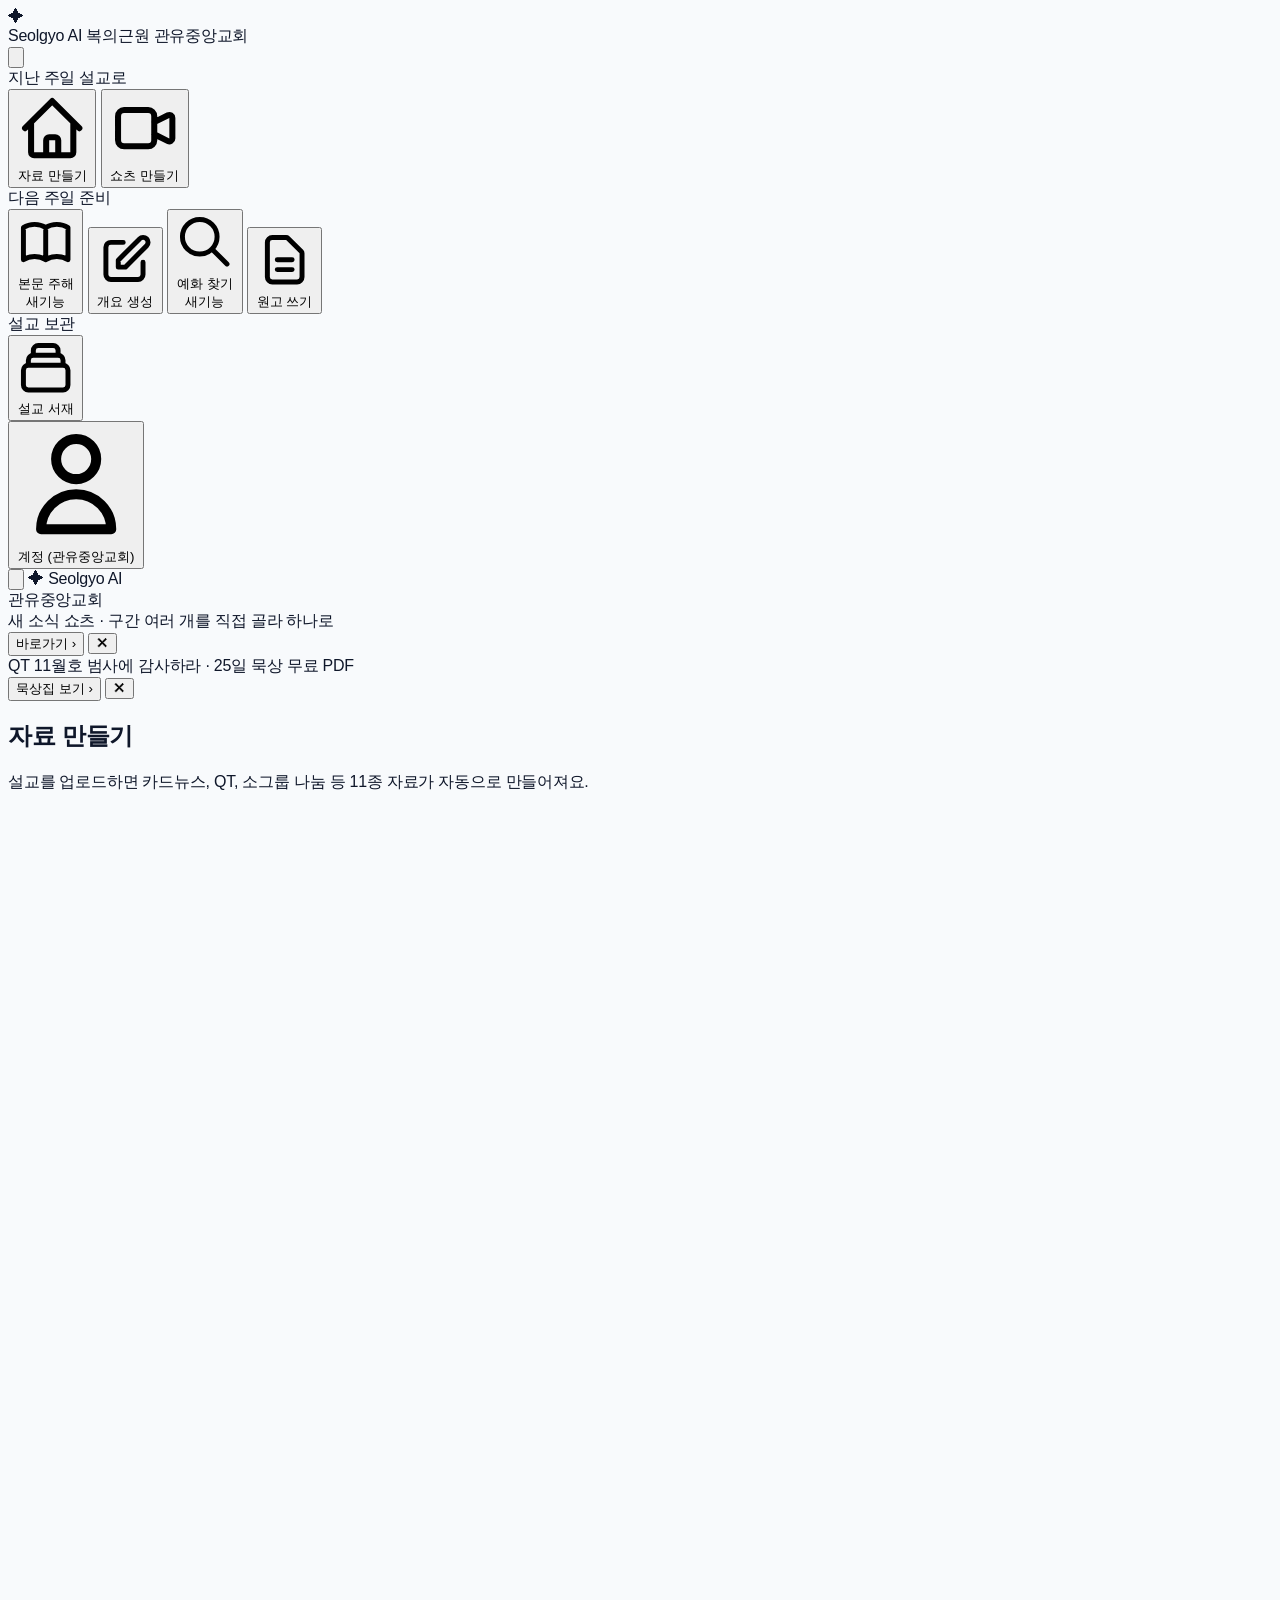
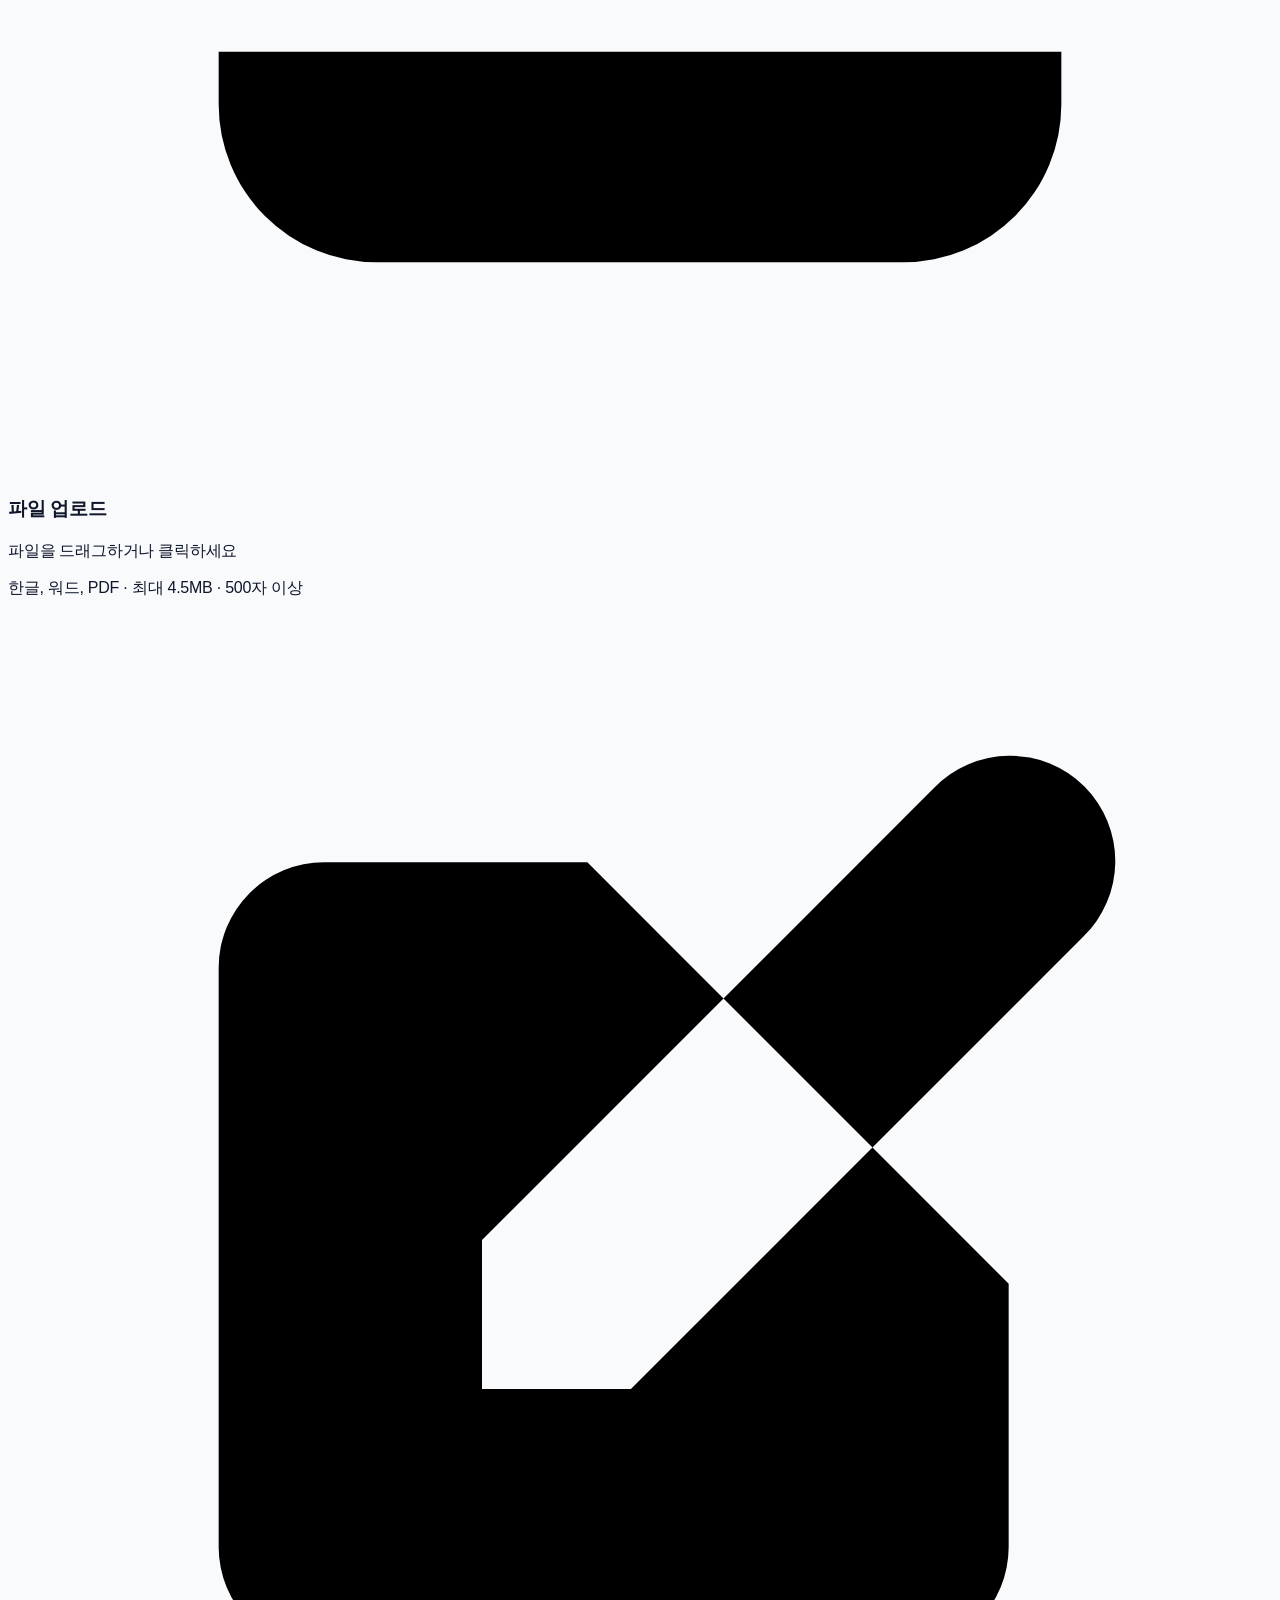
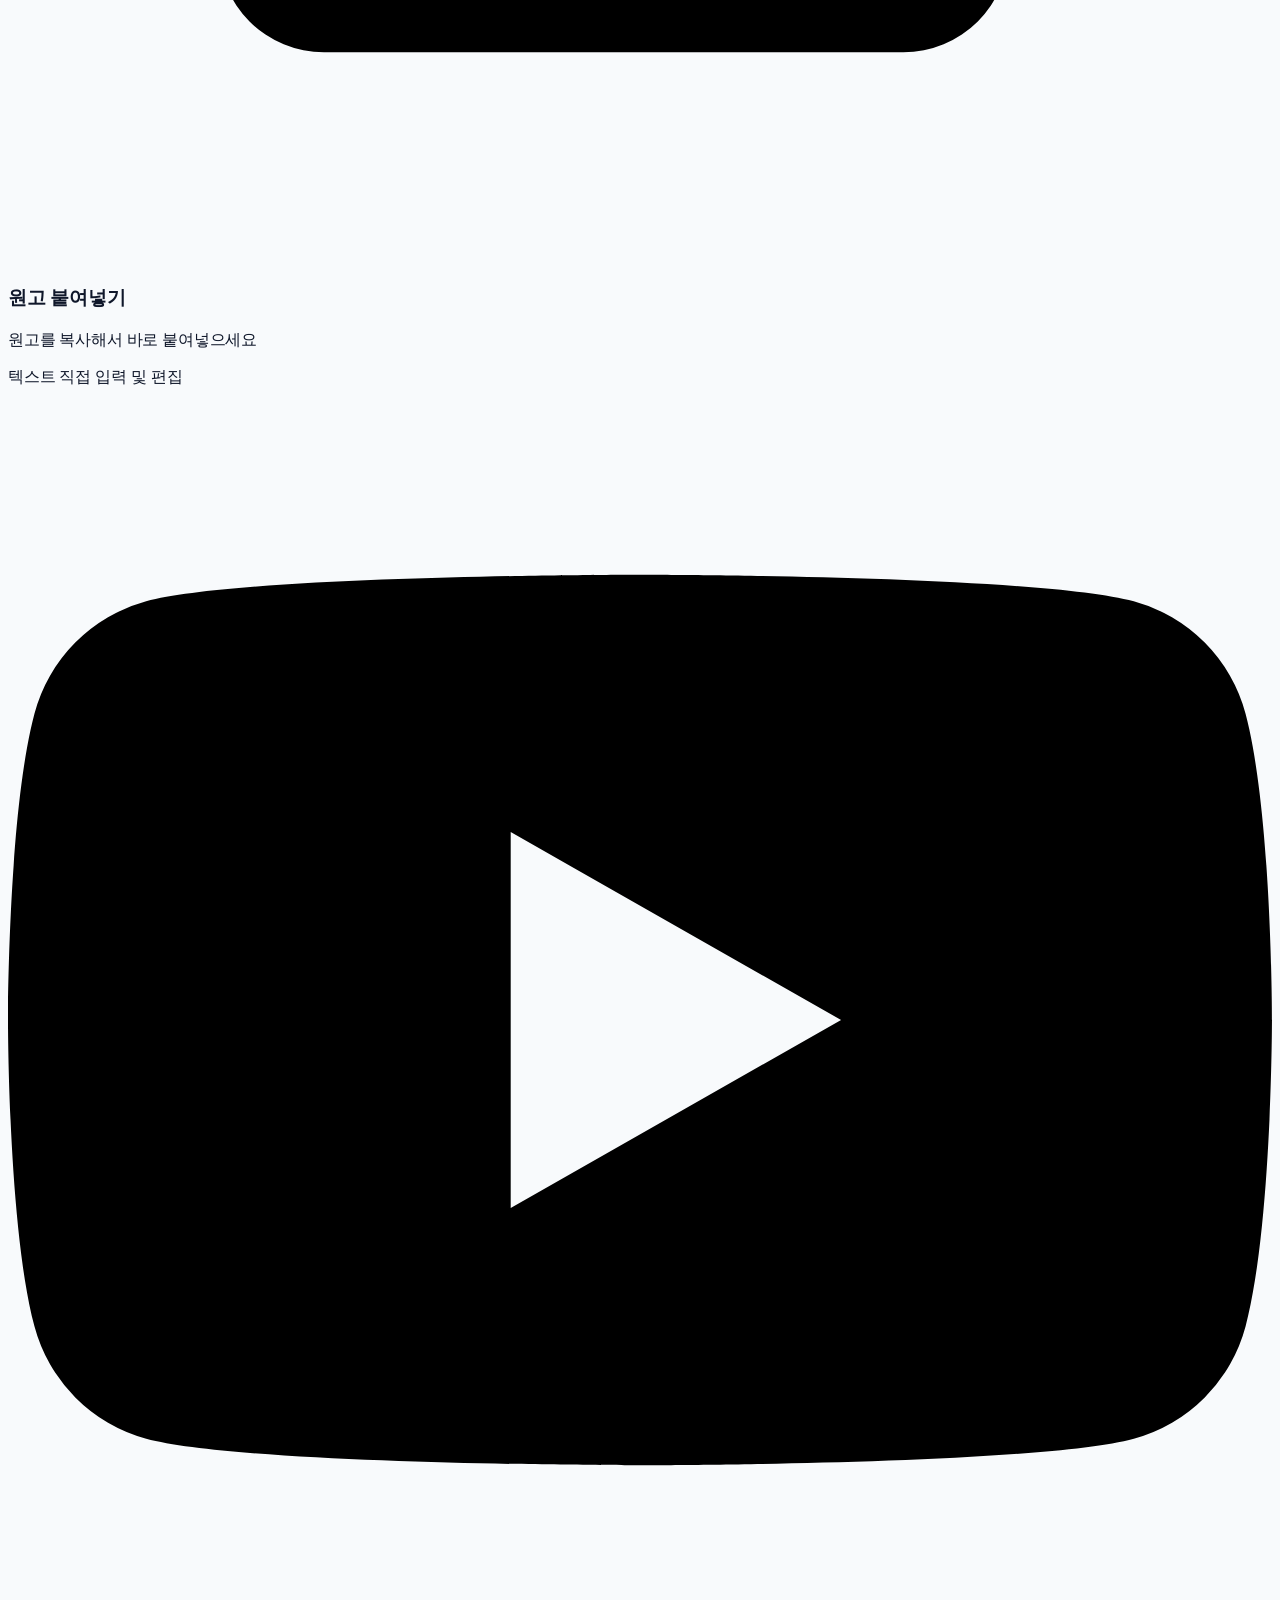
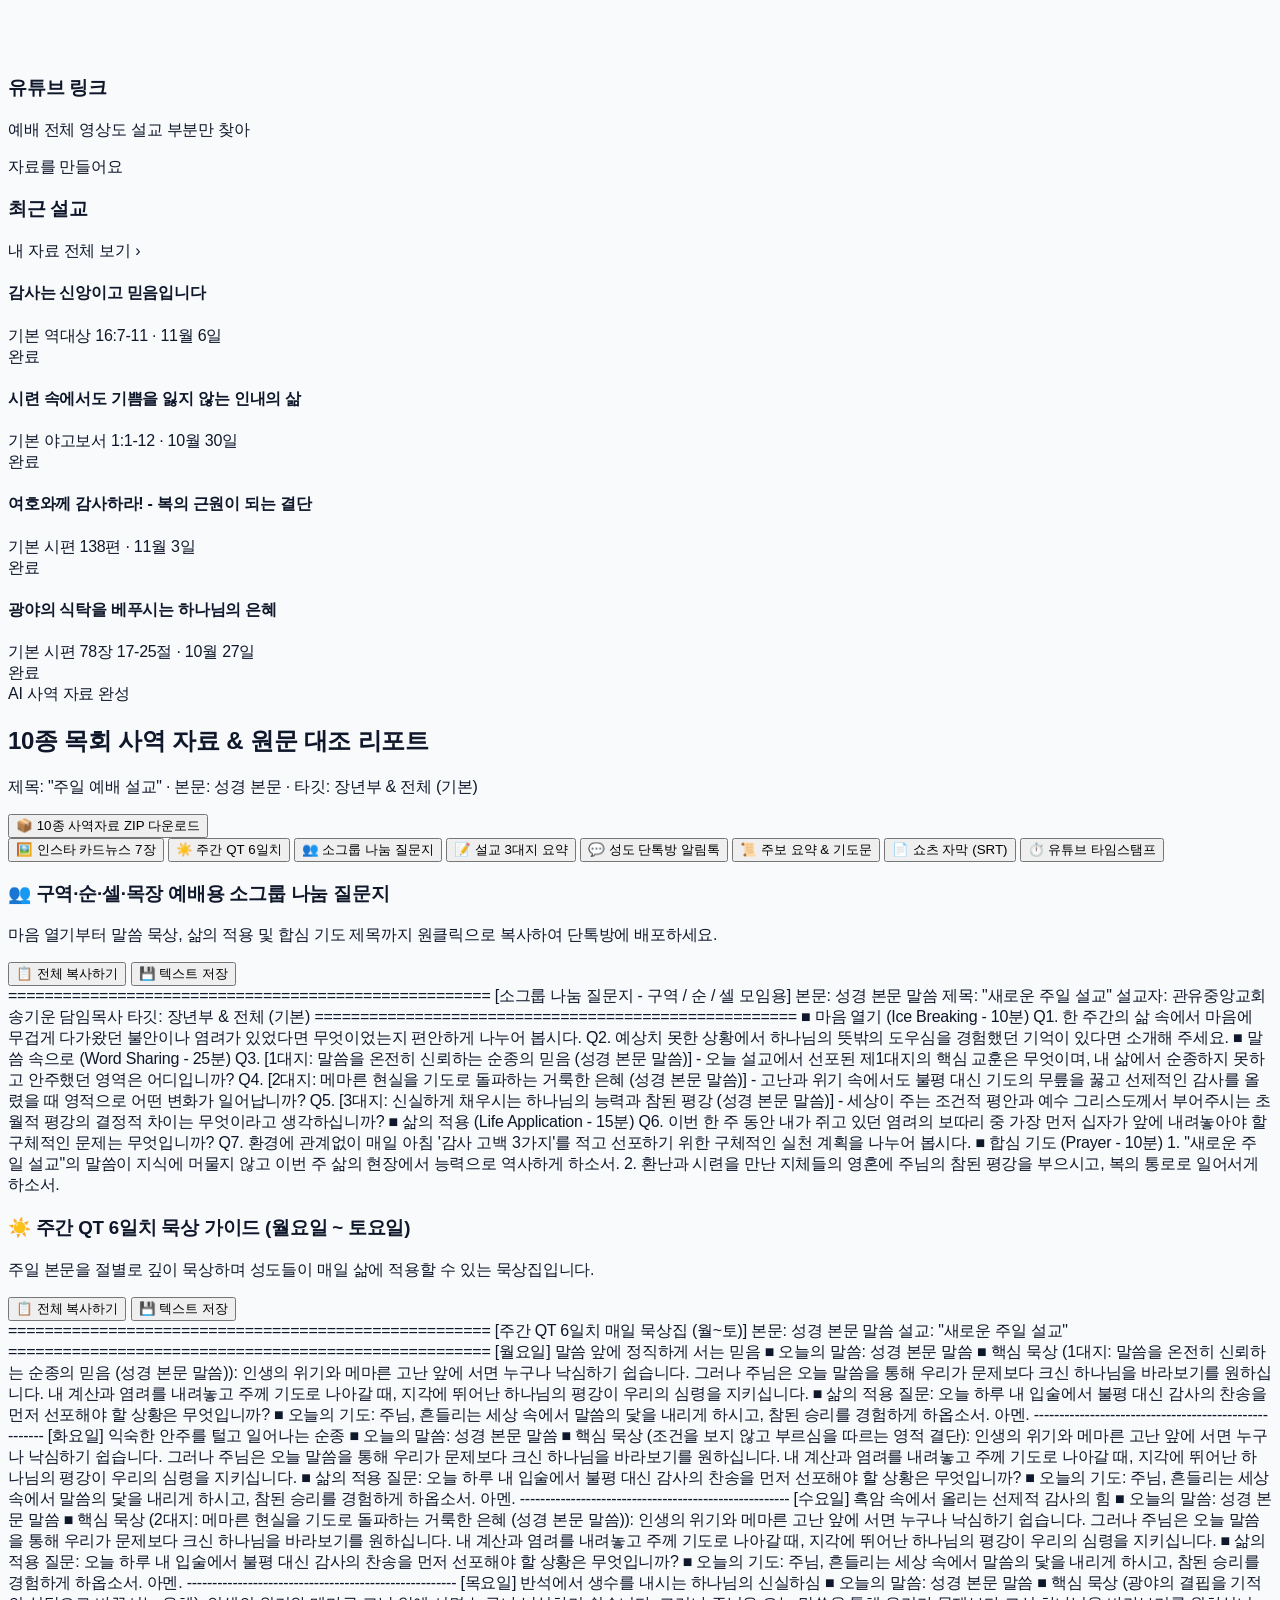
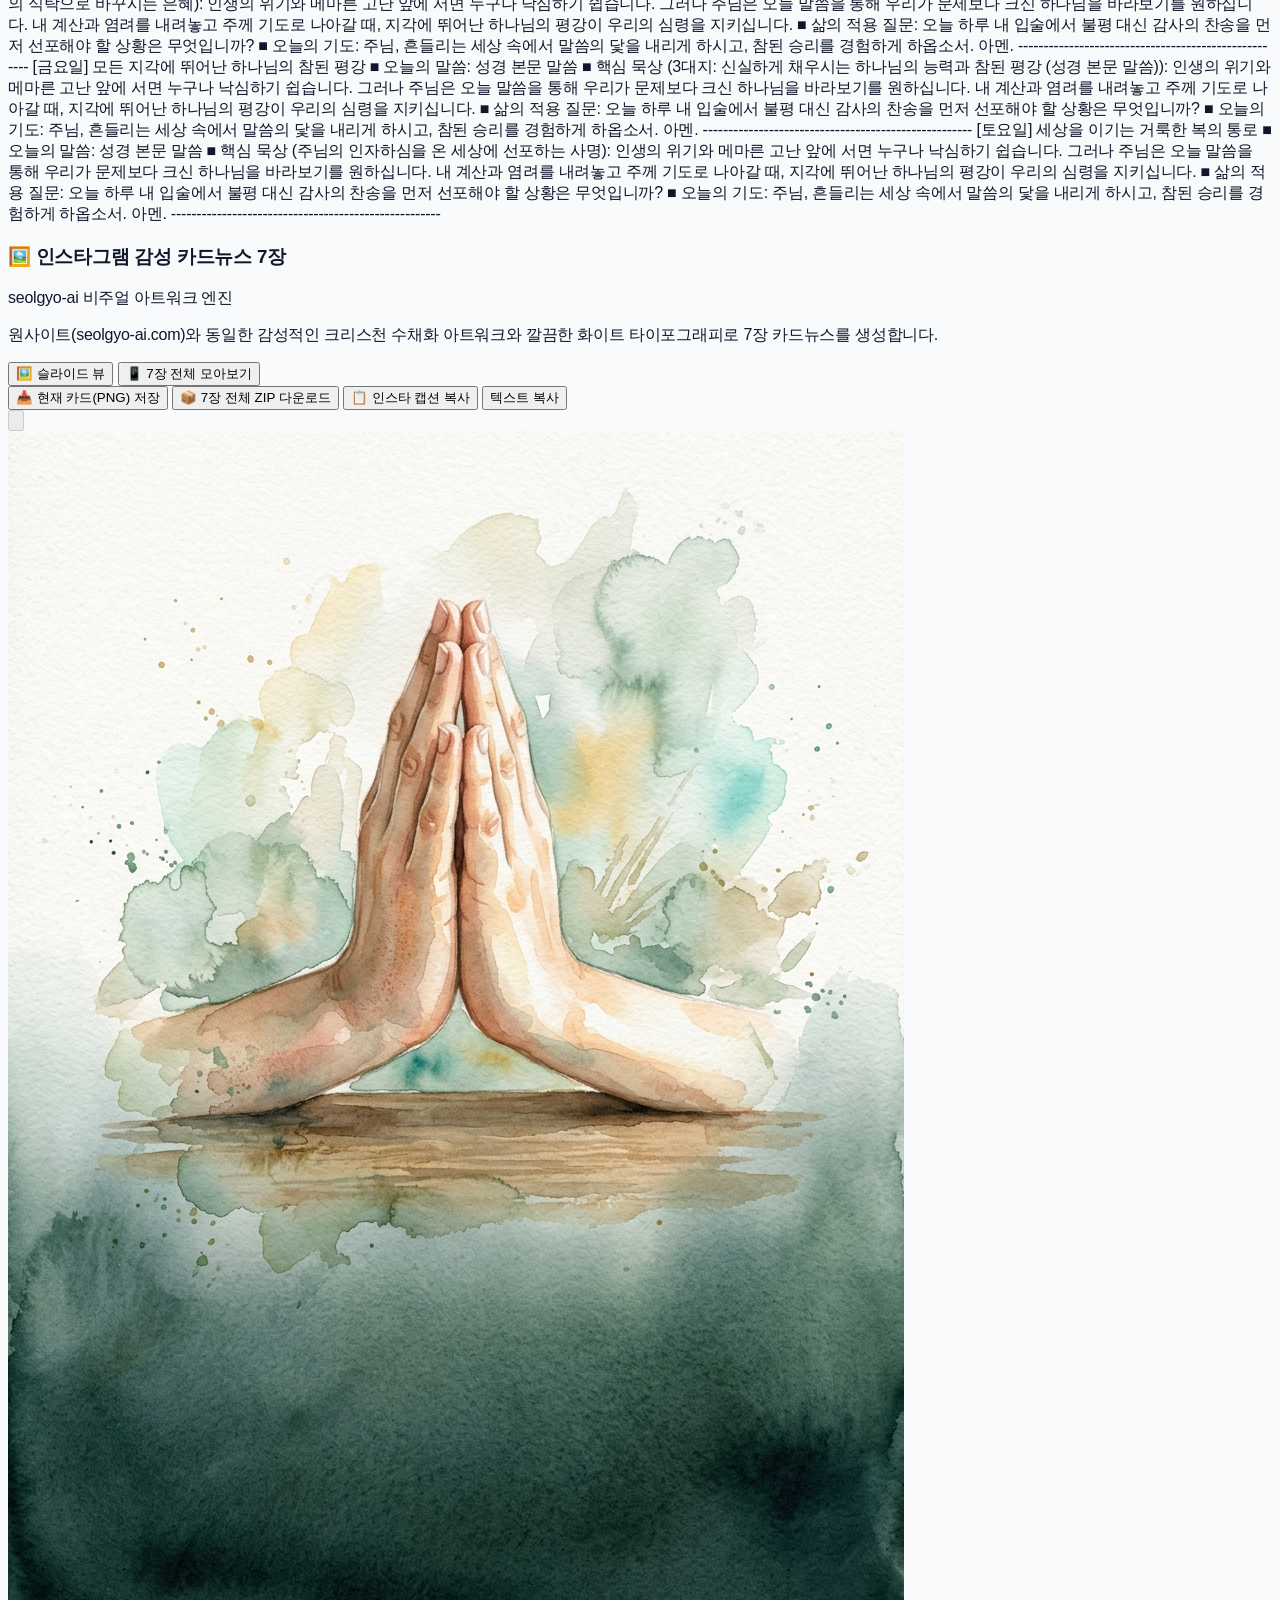
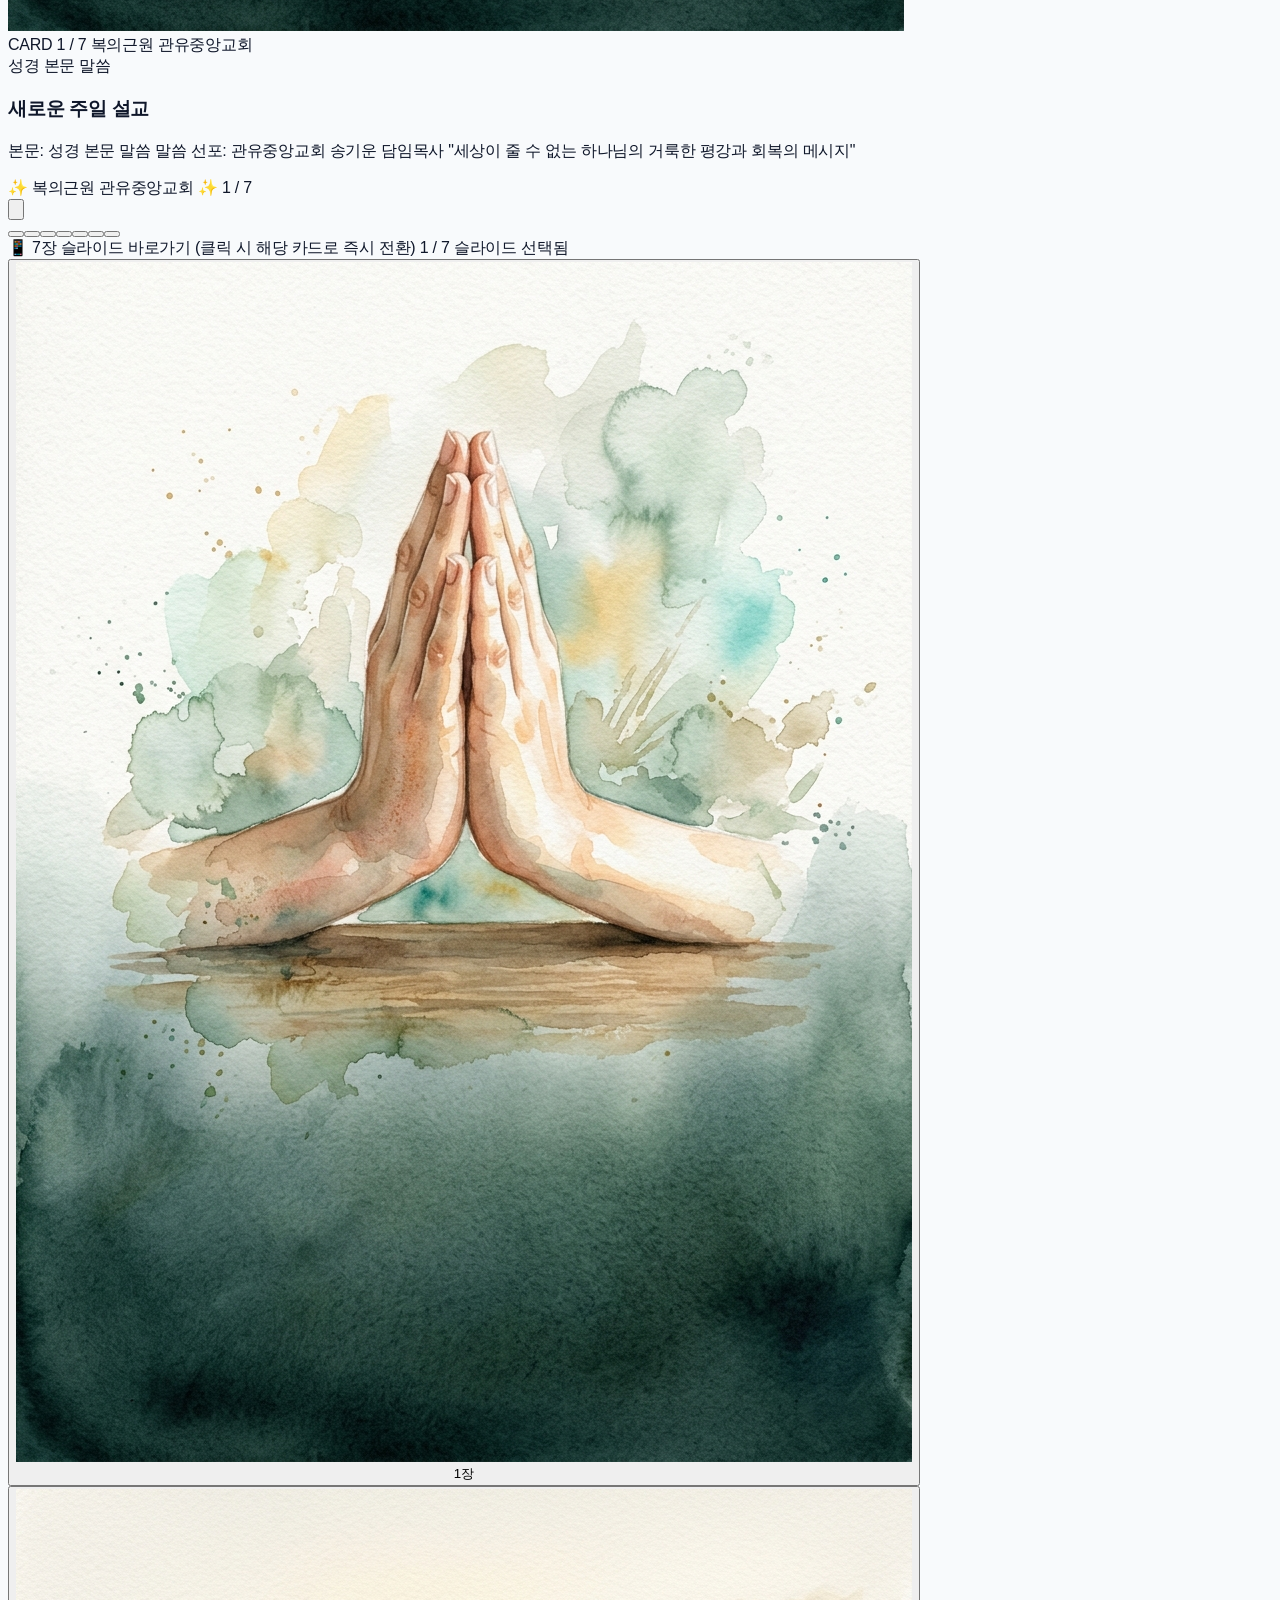
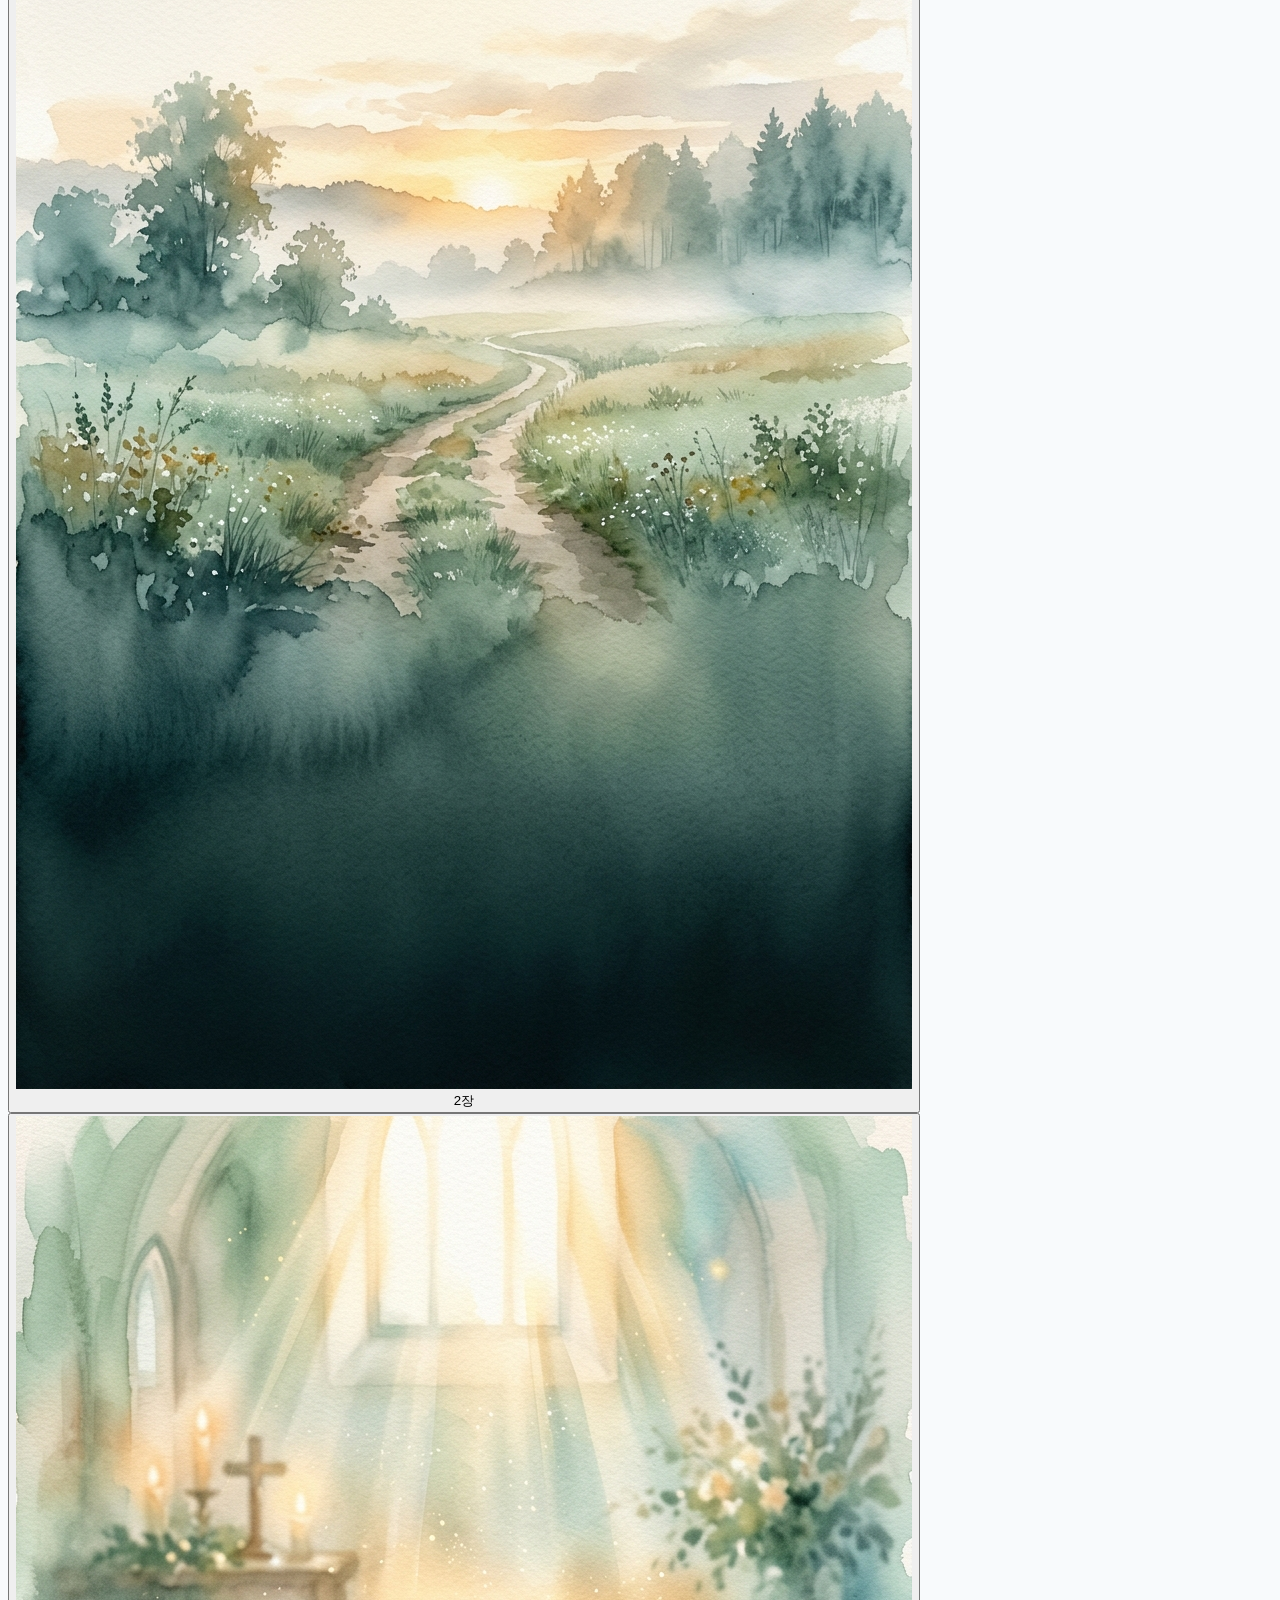
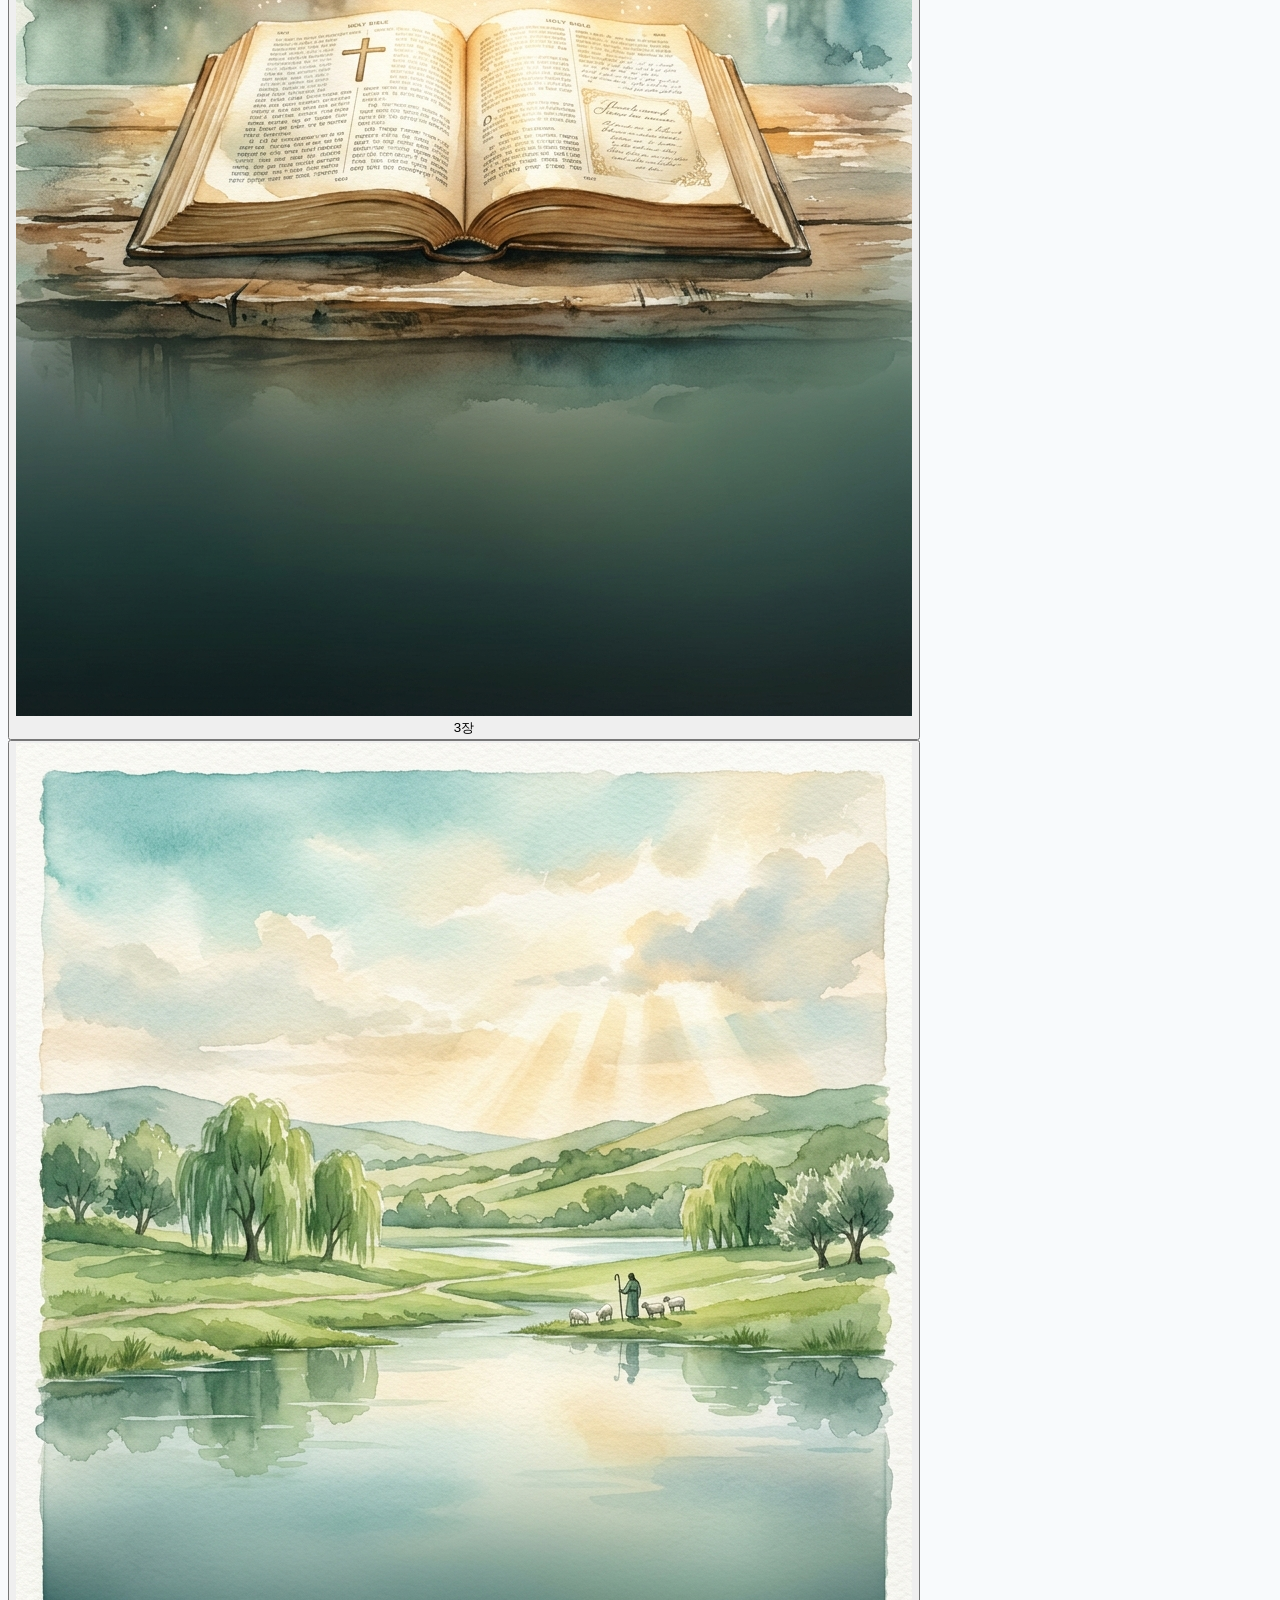
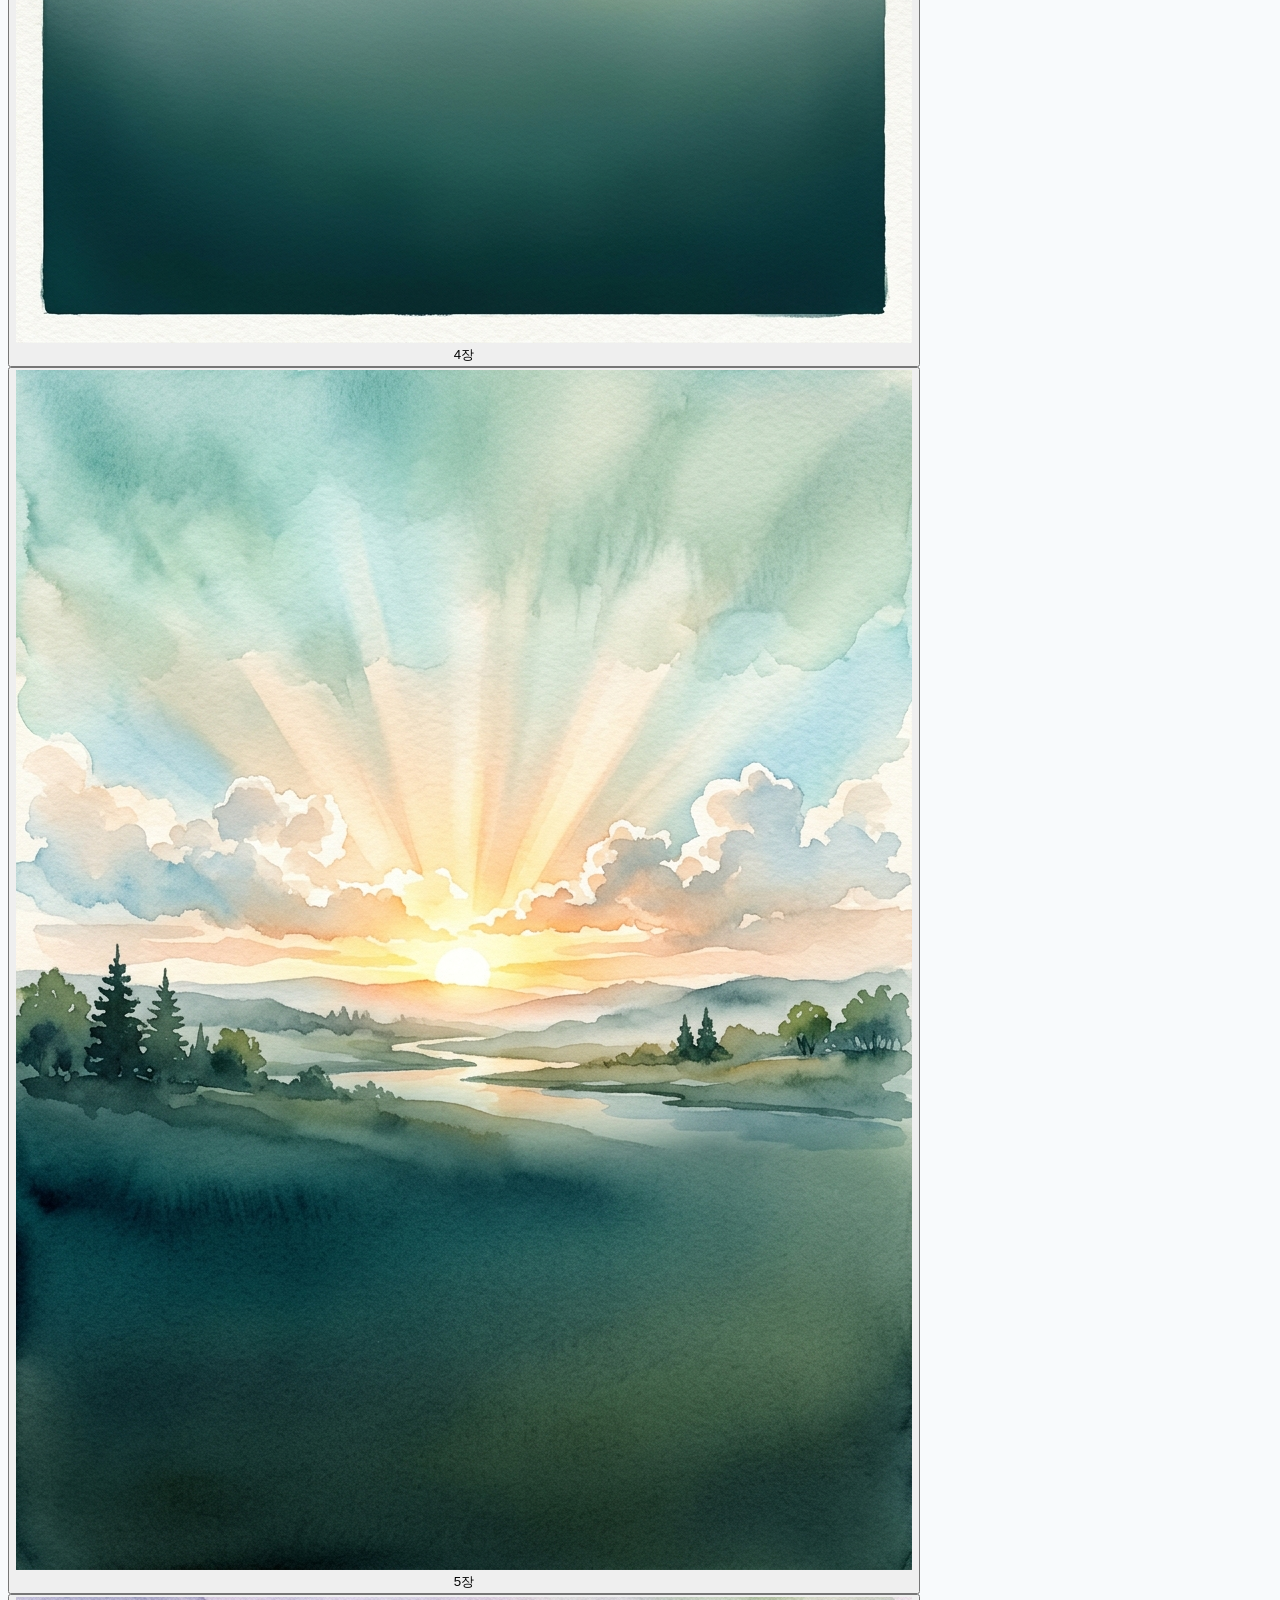
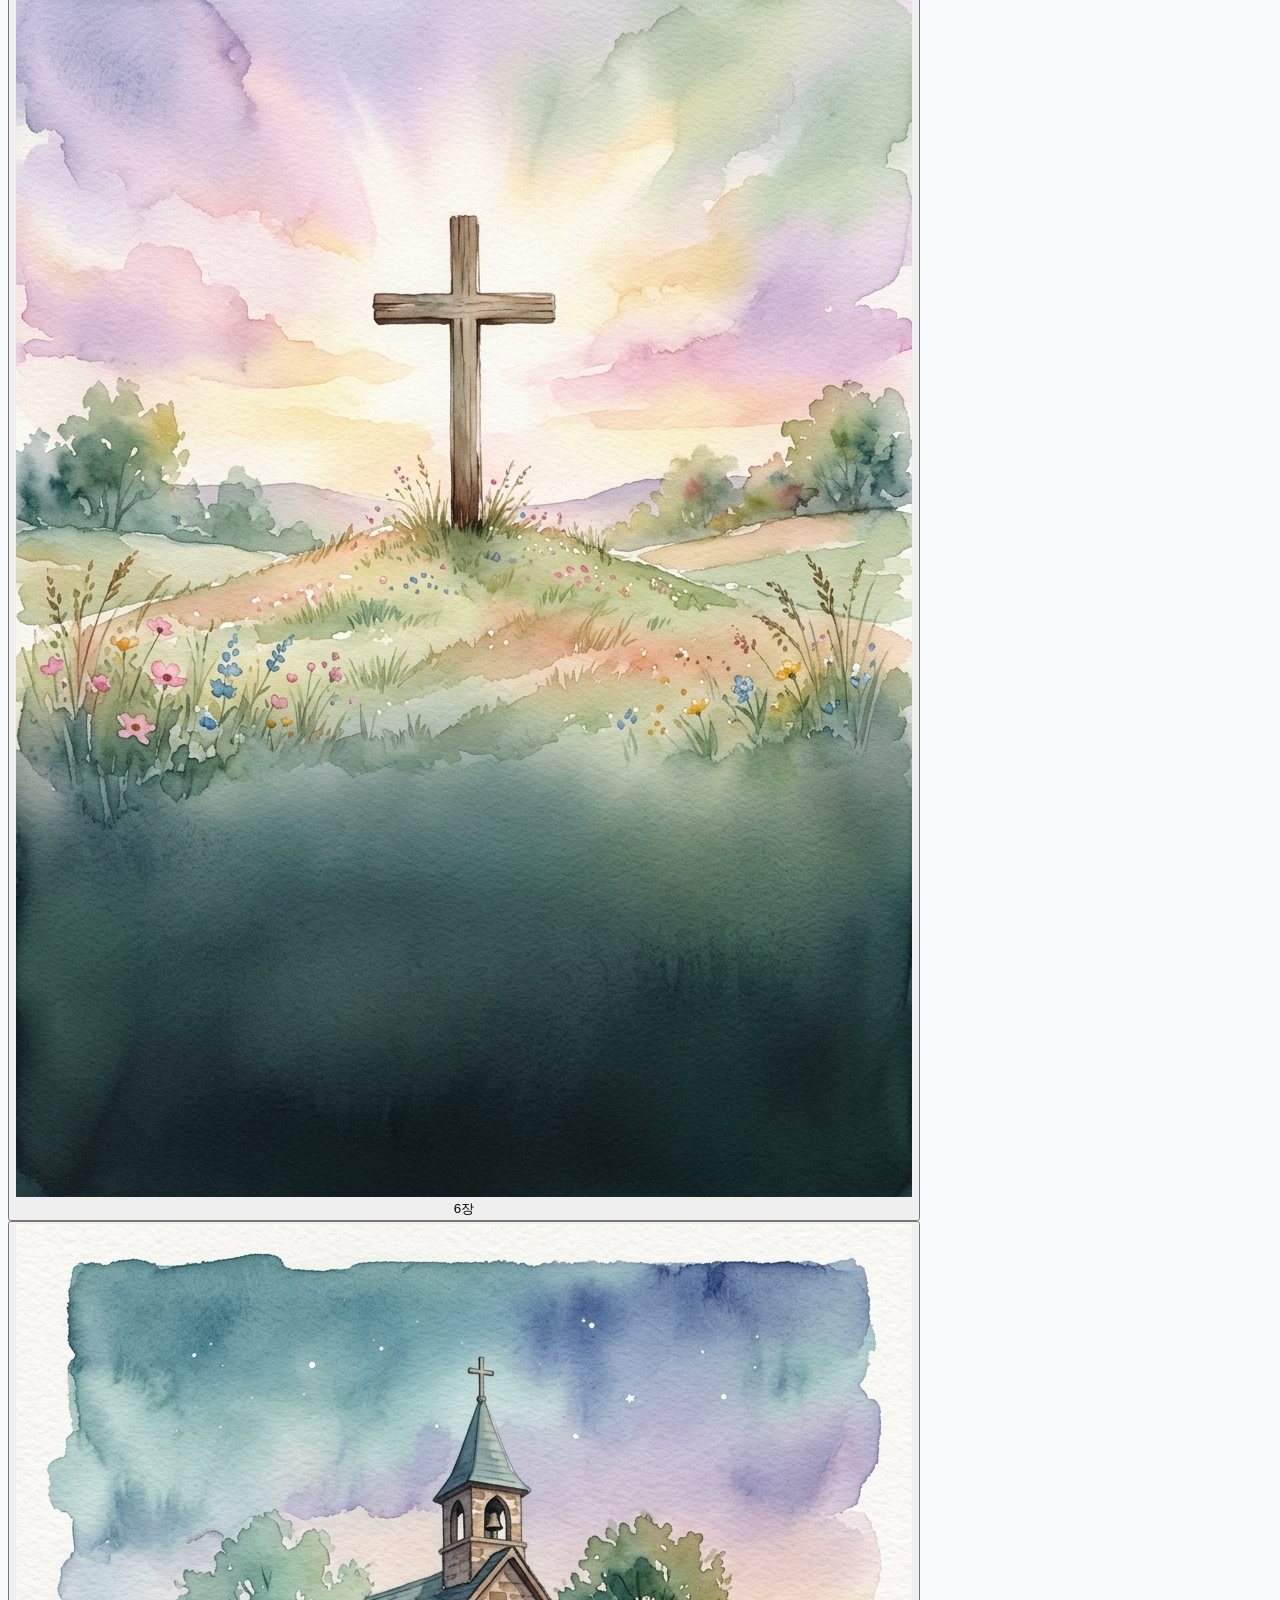
==== sermon-ai.html @ efd23427 "fix: 한 달 무료 문구 삭제 및 관유중앙교회 영구 평생 무료 라이선스 적용 (유료화/결제/제한 요소 완전 제거)" ====
<!DOCTYPE html>
<html lang="ko">
<head>
  <meta charset="utf-8" />
  <meta name="viewport" content="width=device-width, initial-scale=1" />
  <title>AI 사역도구 — 설교 쇼츠·소그룹 나눔·QT·카드뉴스 자동 생성</title>
  <meta name="description"
    content="설교 원고 하나로 한 주 사역자료와 설교 쇼츠까지 자동 생성. 소그룹 나눔·QT·카드뉴스·설교 개요를 3분만에 완성하는 목회자 전용 AI 사역도구입니다." />
  <link rel="icon"
    href="data:image/svg+xml,<svg xmlns=%22http://www.w3.org/2000/svg%22 viewBox=%220 0 32 40%22><path d=%22M16 0 Q20 10, 32 16 Q20 22, 16 40 Q12 22, 0 16 Q12 10, 16 0Z%22 fill=%22%232563eb%22/></svg>" />

  <!-- Fonts: Pretendard & Plus Jakarta Sans -->
  <link rel="stylesheet" as="style" crossorigin
    href="https://cdn.jsdelivr.net/gh/orioncactus/pretendard@v1.3.9/dist/web/static/pretendard.min.css" />
  <link rel="preconnect" href="https://fonts.googleapis.com">
  <link rel="preconnect" href="https://fonts.gstatic.com" crossorigin>
  <link
    href="https://fonts.googleapis.com/css2?family=Plus+Jakarta+Sans:wght@500;600;700;800&family=Noto+Serif+KR:wght@600;700;900&display=swap"
    rel="stylesheet">

  <!-- JSZip for Real Zip Downloads (Offline + CDN fallback) -->
  <script src="assets/jszip.min.js"></script>
  <script>
    if (typeof JSZip === 'undefined') {
      const s = document.createElement('script');
      s.src = 'https://cdnjs.cloudflare.com/ajax/libs/jszip/3.10.1/jszip.min.js';
      document.head.appendChild(s);
    }
  </script>

  <!-- Tailwind CSS CDN -->
  <script src="https://cdn.tailwindcss.com"></script>
  <script>
    tailwind.config = {
      theme: {
        extend: {
          fontFamily: {
            sans: ['Pretendard', '-apple-system', 'BlinkMacSystemFont', 'system-ui', 'Roboto', 'sans-serif'],
            display: ['Plus Jakarta Sans', 'Pretendard', 'sans-serif'],
            serif: ['Noto Serif KR', 'serif'],
          },
          colors: {
            brand: {
              50: '#eff6ff',
              100: '#dbeafe',
              200: '#bfdbfe',
              300: '#93c5fd',
              400: '#60a5fa',
              500: '#3b82f6',
              600: '#2563eb',
              700: '#1d4ed8',
              800: '#1e40af',
              900: '#1e3a8a',
            }
          }
        }
      }
    };
  </script>

  <style>
    body {
      font-family: 'Pretendard', -apple-system, BlinkMacSystemFont, sans-serif;
      background-color: #f8fafc;
      color: #0f172a;
      overflow-x: hidden;
      letter-spacing: -0.015em;
    }

    .hero-glow {
      position: absolute;
      top: -120px;
      left: 50%;
      transform: translateX(-50%);
      width: 1000px;
      height: 480px;
      background: radial-gradient(circle at 50% 30%, rgba(37, 99, 235, 0.12) 0%, rgba(99, 102, 241, 0.06) 40%, transparent 75%);
      pointer-events: none;
      z-index: 0;
    }

    ::-webkit-scrollbar {
      width: 8px;
      height: 8px;
    }

    ::-webkit-scrollbar-track {
      background: #f1f5f9;
    }

    ::-webkit-scrollbar-thumb {
      background: #cbd5e1;
      border-radius: 9999px;
    }

    ::-webkit-scrollbar-thumb:hover {
      background: #94a3b8;
    }

    .scrollbar-none::-webkit-scrollbar {
      display: none;
    }
    .scrollbar-none {
      -ms-overflow-style: none;
      scrollbar-width: none;
    }

    /* Preaching Video Stage Animations */
    @keyframes kenburns-slow {
      0% { transform: scale(1.0) translate(0, 0); }
      50% { transform: scale(1.08) translate(-1%, -1.5%); }
      100% { transform: scale(1.0) translate(0, 0); }
    }
    .animate-pulpit-motion {
      animation: kenburns-slow 18s ease-in-out infinite alternate;
      will-change: transform;
    }
    
    /* Equalizer Waveform Animations */
    @keyframes eq-pulse {
      0%, 100% { height: 4px; }
      50% { height: 26px; }
    }
    .eq-bar-1 { animation: eq-pulse 0.8s ease-in-out infinite; }
    .eq-bar-2 { animation: eq-pulse 0.6s ease-in-out infinite 0.15s; }
    .eq-bar-3 { animation: eq-pulse 0.9s ease-in-out infinite 0.3s; }
    .eq-bar-4 { animation: eq-pulse 0.7s ease-in-out infinite 0.1s; }
    .eq-bar-5 { animation: eq-pulse 1.0s ease-in-out infinite 0.25s; }
    .eq-bar-6 { animation: eq-pulse 0.65s ease-in-out infinite 0.4s; }
    .eq-bar-7 { animation: eq-pulse 0.85s ease-in-out infinite 0.05s; }
    .eq-bar-8 { animation: eq-pulse 0.75s ease-in-out infinite 0.2s; }

    /* 5 Shorts Layout Themes */
    /* Theme 1: 클래식 예배형 (Classic 1:1) */
    .shorts-layout-1 {
      background: radial-gradient(circle at 50% 30%, #0f172a 0%, #020617 100%);
    }
    .shorts-layout-1 .layout-top-bar {
      background: rgba(15, 23, 42, 0.96);
      border-bottom: 1.5px solid rgba(251, 191, 36, 0.4);
    }
    .shorts-layout-1 .layout-video-frame {
      aspect-ratio: 1 / 1;
      border: 2px solid rgba(251, 191, 36, 0.45);
      border-radius: 1.25rem;
      box-shadow: 0 12px 30px rgba(0, 0, 0, 0.75);
    }
    .shorts-layout-1 .layout-church-badge {
      background: linear-gradient(135deg, rgba(245, 158, 11, 0.18), rgba(217, 119, 6, 0.28));
      border: 1px solid rgba(251, 191, 36, 0.6);
      color: #fef08a;
      font-family: serif;
    }

    /* Theme 2: 시네마틱 골드형 (Cinematic 16:9) */
    .shorts-layout-2 {
      background: radial-gradient(circle at 50% 20%, #1c1917 0%, #0c0a09 100%);
    }
    .shorts-layout-2 .layout-top-bar {
      background: linear-gradient(90deg, #1c1917, #292524, #1c1917);
      border-bottom: 2px solid rgba(245, 158, 11, 0.7);
    }
    .shorts-layout-2 .layout-video-frame {
      aspect-ratio: 16 / 9;
      border-top: 2px solid rgba(245, 158, 11, 0.75);
      border-bottom: 2px solid rgba(245, 158, 11, 0.75);
      border-radius: 0.35rem;
      box-shadow: 0 16px 40px rgba(0, 0, 0, 0.9);
    }
    .shorts-layout-2 .layout-church-badge {
      background: linear-gradient(90deg, rgba(217, 119, 6, 0.35), rgba(245, 158, 11, 0.55), rgba(217, 119, 6, 0.35));
      border: 1.5px solid rgba(251, 191, 36, 0.85);
      color: #fef9c3;
      text-shadow: 0 1px 4px rgba(0,0,0,0.8);
      font-weight: 900;
    }

    /* Theme 3: 모던 화이트 카드형 (Modern White Card) */
    .shorts-layout-3 {
      background: #090d16;
    }
    .shorts-layout-3 .layout-top-bar {
      background: #ffffff;
      color: #0f172a;
      border-radius: 1.25rem;
      margin: 0.65rem 0.65rem 0.4rem;
      padding: 0.65rem 0.85rem;
      box-shadow: 0 8px 24px rgba(0, 0, 0, 0.45);
    }
    .shorts-layout-3 .layout-top-title {
      color: #0f172a !important;
    }
    .shorts-layout-3 .layout-top-scripture {
      color: #2563eb !important;
      background: #eff6ff !important;
      border-color: #bfdbfe !important;
    }
    .shorts-layout-3 .layout-video-frame {
      aspect-ratio: 4 / 3;
      border: 2px solid #ffffff;
      border-radius: 1.25rem;
      margin: 0 0.65rem;
      box-shadow: 0 12px 28px rgba(0, 0, 0, 0.6);
    }
    .shorts-layout-3 .layout-church-badge {
      background: #ffffff;
      border: 1px solid #e2e8f0;
      color: #1e3a8a;
      font-weight: 900;
    }

    /* Theme 4: 전체화면 몰입형 (Full-Screen 9:16) */
    .shorts-layout-4 {
      background: #000000;
    }
    .shorts-layout-4 .layout-top-bar {
      background: rgba(0, 0, 0, 0.65);
      backdrop-filter: blur(12px);
      border-radius: 1.25rem;
      margin: 0.65rem 0.65rem 0;
      border: 1px solid rgba(255, 255, 255, 0.2);
    }
    .shorts-layout-4 .layout-center-viewport {
      position: absolute !important;
      inset: 0 !important;
      padding: 0 !important;
      z-index: 10 !important;
    }
    .shorts-layout-4 .layout-video-frame {
      width: 100% !important;
      height: 100% !important;
      aspect-ratio: auto !important;
      border-radius: 0 !important;
      border: none !important;
    }
    .shorts-layout-4 .layout-church-badge {
      background: rgba(14, 165, 233, 0.25);
      border: 1px solid rgba(56, 189, 248, 0.5);
      color: #7dd3fc;
      font-weight: 900;
      letter-spacing: 0.05em;
    }

    /* Theme 5: 말씀 본문 집중형 (Scripture Focus Bar) */
    .shorts-layout-5 {
      background: radial-gradient(circle at 50% 10%, #1e1b4b 0%, #030712 100%);
    }
    .shorts-layout-5 .layout-top-bar {
      background: linear-gradient(135deg, #1e1b4b, #312e81);
      border-bottom: 2px solid #6366f1;
    }
    .shorts-layout-5 .layout-video-frame {
      aspect-ratio: 16 / 10;
      border: 2px solid rgba(99, 102, 241, 0.5);
      border-radius: 1rem;
      box-shadow: 0 12px 30px rgba(0, 0, 0, 0.7);
    }
    .shorts-layout-5 .layout-church-badge {
      background: linear-gradient(90deg, #3730a3, #4338ca);
      border: 1.5px solid #818cf8;
      color: #ffffff;
      font-weight: 900;
    }

  </style>
</head>

<body class="bg-[#f8fafc] text-slate-800 antialiased overflow-x-hidden selection:bg-blue-100 selection:text-blue-900">

  <!-- ================= 2-COLUMN APPLICATION LAYOUT (MATCHING seolgyo-ai.com) ================= -->
  <div class="flex h-screen w-screen overflow-hidden bg-slate-50">

    <!-- 1. LEFT SIDEBAR (Matching seolgyo-ai.com screenshot) -->
    <aside id="app-sidebar"
      class="fixed inset-y-0 left-0 z-50 w-64 bg-white border-r border-slate-200/80 flex flex-col justify-between shrink-0 transition-transform duration-300 md:relative md:translate-x-0 -translate-x-full select-none shadow-sm md:shadow-none">
      
      <!-- Top Brand Header -->
      <div class="p-5 pb-4 border-b border-slate-100 flex items-center justify-between">
        <a onclick="switchAppFeature('materials')" class="flex items-center gap-2.5 cursor-pointer group">
          <span class="text-blue-600 text-2xl font-black transition-transform group-hover:scale-110">✦</span>
          <div class="flex flex-col">
            <span class="text-[19px] font-black tracking-tight text-slate-900 leading-tight">Seolgyo AI</span>
            <span class="text-[10.5px] font-bold text-blue-600 tracking-tight">복의근원 관유중앙교회</span>
          </div>
        </a>
        <button onclick="closeMobileSidebar()" class="md:hidden text-slate-400 hover:text-slate-600 p-1">
          <svg class="w-5 h-5" fill="none" stroke="currentColor" viewBox="0 0 24 24"><path stroke-linecap="round" stroke-linejoin="round" stroke-width="2" d="M6 18L18 6M6 6l12 12"/></svg>
        </button>
      </div>

      <!-- Navigation Menus -->
      <div class="flex-1 overflow-y-auto px-3.5 py-4 space-y-6">
        
        <!-- Category 1: 지난 주일 설교로 -->
        <div>
          <div class="text-[11px] font-extrabold text-slate-400 uppercase tracking-wider px-3 mb-1.5">
            지난 주일 설교로
          </div>
          <div class="space-y-1">
            <button id="nav-item-materials" onclick="switchAppFeature('materials')"
              class="w-full flex items-center gap-3 px-3 py-2.5 rounded-xl bg-slate-100 text-slate-900 font-bold transition-all text-[13.5px]">
              <svg class="w-4 h-4 text-slate-900" fill="none" stroke="currentColor" viewBox="0 0 24 24"><path stroke-linecap="round" stroke-linejoin="round" stroke-width="2" d="M3 12l2-2m0 0l7-7 7 7M5 10v10a1 1 0 001 1h3m10-11l2 2m-2-2v10a1 1 0 01-1 1h-3m-6 0a1 1 0 001-1v-4a1 1 0 011-1h2a1 1 0 011 1v4a1 1 0 001 1m-6 0h6"/></svg>
              <span>자료 만들기</span>
            </button>
            <button id="nav-item-shorts" onclick="switchAppFeature('shorts')"
              class="w-full flex items-center gap-3 px-3 py-2.5 rounded-xl text-slate-600 hover:text-slate-900 hover:bg-slate-50 font-medium transition-all text-[13.5px]">
              <svg class="w-4 h-4 text-slate-500" fill="none" stroke="currentColor" viewBox="0 0 24 24"><path stroke-linecap="round" stroke-linejoin="round" stroke-width="2" d="M15 10l4.553-2.276A1 1 0 0121 8.618v6.764a1 1 0 01-1.447.894L15 14M5 18h8a2 2 0 002-2V8a2 2 0 00-2-2H5a2 2 0 00-2 2v8a2 2 0 002 2z"/></svg>
              <span>쇼츠 만들기</span>
            </button>
          </div>
        </div>

        <!-- Category 2: 다음 주일 준비 -->
        <div>
          <div class="text-[11px] font-extrabold text-slate-400 uppercase tracking-wider px-3 mb-1.5">
            다음 주일 준비
          </div>
          <div class="space-y-1">
            <button id="nav-item-exegesis" onclick="switchAppFeature('exegesis')"
              class="w-full flex items-center justify-between px-3 py-2.5 rounded-xl text-slate-600 hover:text-slate-900 hover:bg-slate-50 font-medium transition-all text-[13.5px]">
              <div class="flex items-center gap-3">
                <svg class="w-4 h-4 text-slate-500" fill="none" stroke="currentColor" viewBox="0 0 24 24"><path stroke-linecap="round" stroke-linejoin="round" stroke-width="2" d="M12 6.253v13m0-13C10.832 5.477 9.246 5 7.5 5S4.168 5.477 3 6.253v13C4.168 18.477 5.754 18 7.5 18s3.332.477 4.5 1.253m0-13C13.168 5.477 14.754 5 16.5 5c1.747 0 3.332.477 4.5 1.253v13C19.832 18.477 18.247 18 16.5 18c-1.746 0-3.332.477-4.5 1.253"/></svg>
                <span>본문 주해</span>
              </div>
              <span class="rounded-full bg-blue-600 text-white text-[10px] font-extrabold px-1.5 py-0.5 leading-none">새기능</span>
            </button>
            <button id="nav-item-outline" onclick="switchAppFeature('outline')"
              class="w-full flex items-center gap-3 px-3 py-2.5 rounded-xl text-slate-600 hover:text-slate-900 hover:bg-slate-50 font-medium transition-all text-[13.5px]">
              <svg class="w-4 h-4 text-slate-500" fill="none" stroke="currentColor" viewBox="0 0 24 24"><path stroke-linecap="round" stroke-linejoin="round" stroke-width="2" d="M11 5H6a2 2 0 00-2 2v11a2 2 0 002 2h11a2 2 0 002-2v-5m-1.414-9.414a2 2 0 112.828 2.828L11.828 15H9v-2.828l8.586-8.586z"/></svg>
              <span>개요 생성</span>
            </button>
            <button id="nav-item-illustration" onclick="switchAppFeature('illustration')"
              class="w-full flex items-center justify-between px-3 py-2.5 rounded-xl text-slate-600 hover:text-slate-900 hover:bg-slate-50 font-medium transition-all text-[13.5px]">
              <div class="flex items-center gap-3">
                <svg class="w-4 h-4 text-slate-500" fill="none" stroke="currentColor" viewBox="0 0 24 24"><path stroke-linecap="round" stroke-linejoin="round" stroke-width="2" d="M21 21l-6-6m2-5a7 7 0 11-14 0 7 7 0 0114 0z"/></svg>
                <span>예화 찾기</span>
              </div>
              <span class="rounded-full bg-blue-600 text-white text-[10px] font-extrabold px-1.5 py-0.5 leading-none">새기능</span>
            </button>
            <button id="nav-item-manuscript" onclick="switchAppFeature('manuscript')"
              class="w-full flex items-center gap-3 px-3 py-2.5 rounded-xl text-slate-600 hover:text-slate-900 hover:bg-slate-50 font-medium transition-all text-[13.5px]">
              <svg class="w-4 h-4 text-slate-500" fill="none" stroke="currentColor" viewBox="0 0 24 24"><path stroke-linecap="round" stroke-linejoin="round" stroke-width="2" d="M9 12h6m-6 4h6m2 5H7a2 2 0 01-2-2V5a2 2 0 012-2h5.586a1 1 0 01.707.293l5.414 5.414a1 1 0 01.293.707V19a2 2 0 01-2 2z"/></svg>
              <span>원고 쓰기</span>
            </button>
          </div>
        </div>

        <!-- Category 3: 설교 보관 -->
        <div>
          <div class="text-[11px] font-extrabold text-slate-400 uppercase tracking-wider px-3 mb-1.5">
            설교 보관
          </div>
          <div class="space-y-1">
            <button id="nav-item-library" onclick="switchAppFeature('library')"
              class="w-full flex items-center gap-3 px-3 py-2.5 rounded-xl text-slate-600 hover:text-slate-900 hover:bg-slate-50 font-medium transition-all text-[13.5px]">
              <svg class="w-4 h-4 text-slate-500" fill="none" stroke="currentColor" viewBox="0 0 24 24"><path stroke-linecap="round" stroke-linejoin="round" stroke-width="2" d="M19 11H5m14 0a2 2 0 012 2v6a2 2 0 01-2 2H5a2 2 0 01-2-2v-6a2 2 0 012-2m14 0V9a2 2 0 00-2-2M5 11V9a2 2 0 012-2m0 0V5a2 2 0 012-2h6a2 2 0 012 2v2M7 7h10"/></svg>
              <span>설교 서재</span>
            </button>
          </div>
        </div>

      </div>

      <!-- Bottom Account Section -->
      <div class="p-3.5 border-t border-slate-100 mt-auto">
        <button id="nav-item-account" onclick="switchAppFeature('account')"
          class="w-full flex items-center justify-between px-3 py-2.5 rounded-xl text-slate-600 hover:text-slate-900 hover:bg-slate-50 font-medium transition-all text-[13px]">
          <div class="flex items-center gap-2.5 truncate">
            <svg class="w-4 h-4 text-slate-500 flex-shrink-0" fill="none" stroke="currentColor" viewBox="0 0 24 24"><path stroke-linecap="round" stroke-linejoin="round" stroke-width="2" d="M16 7a4 4 0 11-8 0 4 4 0 018 0zM12 14a7 7 0 00-7 7h14a7 7 0 00-7-7z"/></svg>
            <span class="truncate font-semibold">계정 (관유중앙교회)</span>
          </div>
        </button>
      </div>

    </aside>

    <!-- Backdrop for mobile drawer -->
    <div id="sidebar-backdrop" onclick="closeMobileSidebar()" class="fixed inset-0 z-40 bg-slate-900/50 hidden md:hidden"></div>

    <!-- 2. RIGHT MAIN WORKSPACE -->
    <main id="app-main-content" class="flex-1 flex flex-col min-w-0 h-screen overflow-y-auto bg-slate-50/50">
      
      <!-- Mobile Top Navigation Header -->
      <div class="md:hidden flex items-center justify-between px-4 py-3 bg-white border-b border-slate-200/80 sticky top-0 z-30">
        <div class="flex items-center gap-2.5">
          <button onclick="toggleMobileSidebar()" class="text-slate-600 hover:text-slate-900 p-1 rounded-lg hover:bg-slate-100">
            <svg class="w-6 h-6" fill="none" stroke="currentColor" viewBox="0 0 24 24"><path stroke-linecap="round" stroke-linejoin="round" stroke-width="2" d="M4 6h16M4 12h16M4 18h16"/></svg>
          </button>
          <span class="font-extrabold text-[16px] text-slate-900 flex items-center gap-1.5">
            <span class="text-blue-600 font-bold">✦</span> Seolgyo AI
          </span>
        </div>
        <div class="flex items-center gap-2">
          <span class="text-[11px] font-bold text-slate-500">관유중앙교회</span>
        </div>
      </div>

      <!-- Views Container (Only ONE view is visible at any time!) -->
      <div class="flex-1 p-4 sm:p-6 lg:p-8 max-w-7xl w-full mx-auto space-y-6">

        <!-- ================= VIEW 1: 자료 만들기 (Default View Matching Screenshot) ================= -->
        <section id="view-materials" class="space-y-6">
          
          <!-- Top Dismissable News Banners -->
          <div class="space-y-2.5">
            <div class="rounded-xl bg-white border border-slate-200/80 px-4 py-3 flex items-center justify-between shadow-2xs hover:border-slate-300 transition-colors">
              <div class="flex items-center gap-3">
                <span class="rounded-md bg-blue-50 text-blue-700 font-extrabold text-[11px] px-2 py-0.5">새 소식</span>
                <span class="text-[13px] font-medium text-slate-700">쇼츠 · 구간 여러 개를 직접 골라 하나로</span>
              </div>
              <div class="flex items-center gap-3 text-slate-400">
                <button onclick="switchAppFeature('shorts')" class="hover:text-blue-600 text-sm font-bold flex items-center gap-1">바로가기 ›</button>
                <button onclick="this.closest('.rounded-xl').remove()" class="hover:text-slate-600 text-sm font-bold leading-none">✕</button>
              </div>
            </div>

            <div class="rounded-xl bg-white border border-slate-200/80 px-4 py-3 flex items-center justify-between shadow-2xs hover:border-slate-300 transition-colors">
              <div class="flex items-center gap-3">
                <span class="rounded-md bg-indigo-50 text-indigo-700 font-extrabold text-[11px] px-2 py-0.5">QT 11월호</span>
                <span class="text-[13px] font-medium text-slate-700">범사에 감사하라 · 25일 묵상 무료 PDF</span>
              </div>
              <div class="flex items-center gap-3 text-slate-400">
                <button onclick="switchStudioTab('qt')" class="hover:text-blue-600 text-sm font-bold flex items-center gap-1">묵상집 보기 ›</button>
                <button onclick="this.closest('.rounded-xl').remove()" class="hover:text-slate-600 text-sm font-bold leading-none">✕</button>
              </div>
            </div>
          </div>

          <!-- Section Heading -->
          <div>
            <h1 class="text-[25px] sm:text-[27px] font-black text-slate-900 tracking-tight">자료 만들기</h1>
            <p class="text-[13.5px] sm:text-[14px] text-slate-500 mt-1">설교를 업로드하면 카드뉴스, QT, 소그룹 나눔 등 11종 자료가 자동으로 만들어져요.</p>
          </div>

          <!-- 3 Upload Action Cards (Matching Screenshot) -->
          <div class="grid grid-cols-1 md:grid-cols-3 gap-4">
            
            <!-- Card 1: 파일 업로드 -->
            <div onclick="openUploadModal('file')"
              class="group rounded-2xl bg-white border border-slate-200/90 p-6 shadow-2xs hover:border-blue-400 hover:shadow-md cursor-pointer transition-all flex items-start gap-4">
              <div class="w-12 h-12 rounded-full bg-blue-600 text-white flex items-center justify-center flex-shrink-0 shadow-sm group-hover:scale-105 transition-transform">
                <svg class="w-6 h-6 stroke-current fill-none" viewBox="0 0 24 24" stroke-width="2.2" stroke-linecap="round" stroke-linejoin="round">
                  <path d="M4 16v1a3 3 0 003 3h10a3 3 0 003-3v-1m-4-8l-4-4m0 0L8 8m4-4v12"/>
                </svg>
              </div>
              <div>
                <h3 class="text-[16px] font-black text-slate-900 group-hover:text-blue-600 transition-colors">파일 업로드</h3>
                <p class="text-[13px] text-slate-500 mt-0.5">파일을 드래그하거나 클릭하세요</p>
                <span class="inline-block text-[11px] text-slate-400 mt-1 font-medium">한글, 워드, PDF · 최대 4.5MB · 500자 이상</span>
              </div>
            </div>

            <!-- Card 2: 원고 붙여넣기 -->
            <div onclick="openUploadModal('paste')"
              class="group rounded-2xl bg-white border border-slate-200/90 p-6 shadow-2xs hover:border-blue-400 hover:shadow-md cursor-pointer transition-all flex items-start gap-4">
              <div class="w-12 h-12 rounded-full bg-blue-50 text-blue-600 flex items-center justify-center flex-shrink-0 shadow-2xs group-hover:scale-105 transition-transform">
                <svg class="w-6 h-6 stroke-current fill-none" viewBox="0 0 24 24" stroke-width="2.2" stroke-linecap="round" stroke-linejoin="round">
                  <path d="M11 5H6a2 2 0 00-2 2v11a2 2 0 002 2h11a2 2 0 002-2v-5m-1.414-9.414a2 2 0 112.828 2.828L11.828 15H9v-2.828l8.586-8.586z"/>
                </svg>
              </div>
              <div>
                <h3 class="text-[16px] font-black text-slate-900 group-hover:text-blue-600 transition-colors">원고 붙여넣기</h3>
                <p class="text-[13px] text-slate-500 mt-0.5">원고를 복사해서 바로 붙여넣으세요</p>
                <span class="inline-block text-[11px] text-slate-400 mt-1 font-medium">텍스트 직접 입력 및 편집</span>
              </div>
            </div>

            <!-- Card 3: 유튜브 링크 -->
            <div onclick="openYouTubeModal()"
              class="group rounded-2xl bg-white border border-slate-200/90 p-6 shadow-2xs hover:border-red-400 hover:shadow-md cursor-pointer transition-all flex items-start gap-4">
              <div class="w-12 h-12 rounded-full bg-red-50 text-red-600 flex items-center justify-center flex-shrink-0 shadow-2xs group-hover:scale-105 transition-transform">
                <svg class="w-6 h-6 fill-current" viewBox="0 0 24 24">
                  <path d="M23.498 6.186a3.016 3.016 0 0 0-2.122-2.136C19.505 3.545 12 3.545 12 3.545s-7.505 0-9.377.505A3.017 3.017 0 0 0 .502 6.186C0 8.07 0 12 0 12s0 3.93.502 5.814a3.016 3.016 0 0 0 2.122 2.136c1.871.505 9.376.505 9.376.505s7.505 0 9.377-.505a3.015 3.015 0 0 0 2.122-2.136C24 15.93 24 12 24 12s0-3.93-.502-5.814zM9.545 15.568V8.432L15.818 12l-6.273 3.568z"/>
                </svg>
              </div>
              <div>
                <h3 class="text-[16px] font-black text-slate-900 group-hover:text-red-600 transition-colors">유튜브 링크</h3>
                <p class="text-[13px] text-slate-500 mt-0.5">예배 전체 영상도 설교 부분만 찾아</p>
                <span class="inline-block text-[11px] text-slate-400 mt-1 font-medium">자료를 만들어요</span>
              </div>
            </div>

          </div>

          <!-- Recent Sermons List (Matching Screenshot) -->
          <div class="rounded-2xl bg-white border border-slate-200/90 p-6 shadow-2xs space-y-4">
            <div class="flex items-center justify-between pb-3 border-b border-slate-100">
              <h3 class="text-[16px] font-extrabold text-slate-900">최근 설교</h3>
              <a onclick="switchAppFeature('library')" class="text-[13px] text-blue-600 font-bold hover:underline cursor-pointer">내 자료 전체 보기 ›</a>
            </div>

            <div class="divide-y divide-slate-100 space-y-1">
              <!-- Item 1: 감사는 신앙이고 믿음입니다 -->
              <div onclick="loadRecentSermon('recent-1')"
                class="pt-3 pb-2 flex items-center justify-between hover:bg-slate-50/80 p-2.5 rounded-xl cursor-pointer transition-colors group">
                <div>
                  <h4 class="text-[15px] font-bold text-slate-900 group-hover:text-blue-600 transition-colors">감사는 신앙이고 믿음입니다</h4>
                  <div class="flex items-center gap-2 mt-1 text-[12px] text-slate-400">
                    <span class="rounded bg-blue-100 text-blue-700 text-[10px] font-extrabold px-1.5 py-0.5">기본</span>
                    <span>역대상 16:7-11 · 11월 6일</span>
                  </div>
                </div>
                <span class="rounded-full bg-emerald-50 text-emerald-700 border border-emerald-200 text-xs font-bold px-3 py-1">완료</span>
              </div>

              <!-- Item 2: 시련 속에서도 기쁨을 잃지 않는 인내의 삶 -->
              <div onclick="loadRecentSermon('recent-2')"
                class="pt-3 pb-2 flex items-center justify-between hover:bg-slate-50/80 p-2.5 rounded-xl cursor-pointer transition-colors group">
                <div>
                  <h4 class="text-[15px] font-bold text-slate-900 group-hover:text-blue-600 transition-colors">시련 속에서도 기쁨을 잃지 않는 인내의 삶</h4>
                  <div class="flex items-center gap-2 mt-1 text-[12px] text-slate-400">
                    <span class="rounded bg-blue-100 text-blue-700 text-[10px] font-extrabold px-1.5 py-0.5">기본</span>
                    <span>야고보서 1:1-12 · 10월 30일</span>
                  </div>
                </div>
                <span class="rounded-full bg-emerald-50 text-emerald-700 border border-emerald-200 text-xs font-bold px-3 py-1">완료</span>
              </div>

              <!-- Item 3: 여호와께 감사하라! -->
              <div onclick="loadRecentSermon('recent-3')"
                class="pt-3 pb-2 flex items-center justify-between hover:bg-slate-50/80 p-2.5 rounded-xl cursor-pointer transition-colors group">
                <div>
                  <h4 class="text-[15px] font-bold text-slate-900 group-hover:text-blue-600 transition-colors">여호와께 감사하라! - 복의 근원이 되는 결단</h4>
                  <div class="flex items-center gap-2 mt-1 text-[12px] text-slate-400">
                    <span class="rounded bg-blue-100 text-blue-700 text-[10px] font-extrabold px-1.5 py-0.5">기본</span>
                    <span>시편 138편 · 11월 3일</span>
                  </div>
                </div>
                <span class="rounded-full bg-emerald-50 text-emerald-700 border border-emerald-200 text-xs font-bold px-3 py-1">완료</span>
              </div>

              <!-- Item 4: 광야의 식탁을 베푸시는 하나님의 은혜 -->
              <div onclick="loadRecentSermon('recent-4')"
                class="pt-3 pb-2 flex items-center justify-between hover:bg-slate-50/80 p-2.5 rounded-xl cursor-pointer transition-colors group">
                <div>
                  <h4 class="text-[15px] font-bold text-slate-900 group-hover:text-blue-600 transition-colors">광야의 식탁을 베푸시는 하나님의 은혜</h4>
                  <div class="flex items-center gap-2 mt-1 text-[12px] text-slate-400">
                    <span class="rounded bg-blue-100 text-blue-700 text-[10px] font-extrabold px-1.5 py-0.5">기본</span>
                    <span>시편 78장 17-25절 · 10월 27일</span>
                  </div>
                </div>
                <span class="rounded-full bg-emerald-50 text-emerald-700 border border-emerald-200 text-xs font-bold px-3 py-1">완료</span>
              </div>
            </div>
          </div>

          <!-- Active Sermon 11 Ministry Materials Studio Container -->
          <div id="materials-studio-container" class="rounded-3xl bg-white border border-slate-200/90 p-5 sm:p-7 shadow-sm space-y-5">
            
            <!-- Active Sermon Header -->
            <div class="flex flex-col sm:flex-row sm:items-center justify-between pb-4 border-b border-slate-200/90 gap-3">
              <div>
                <div class="flex items-center gap-2">
                  <span class="rounded-lg bg-blue-600 px-2.5 py-0.5 text-[11px] font-extrabold text-white uppercase tracking-wide">AI 사역 자료 완성</span>
                  <h2 id="studio-header-title" class="text-[18px] sm:text-[21px] font-black text-slate-900">
                    10종 목회 사역 자료 & 원문 대조 리포트
                  </h2>
                </div>
                <p id="studio-header-subtitle" class="text-[12.5px] text-slate-500 mt-1 font-medium">
                  제목: "주일 예배 설교" · 본문: 성경 본문 · 타깃: 장년부 & 전체 (기본)
                </p>
              </div>
              <div class="flex items-center gap-2 shrink-0">
                <button onclick="downloadAll10MinistryAssetsZip()"
                  class="rounded-xl bg-blue-600 hover:bg-blue-700 px-4 py-2.5 text-[13px] font-bold text-white shadow-sm transition-all flex items-center gap-1.5 active:scale-95">
                  <span>📦 10종 사역자료 ZIP 다운로드</span>
                </button>
              </div>
            </div>

            <!-- 8 Studio Tabs -->
            <div class="flex items-center gap-2 overflow-x-auto pb-1 scrollbar-thin border-b border-slate-100">
              <button id="studio-tab-btn-cardnews" onclick="switchStudioTab('cardnews')"
                class="flex items-center gap-1.5 px-4 py-2.5 rounded-xl text-[13px] font-bold transition-all bg-blue-600 text-white shadow-xs whitespace-nowrap">
                <span>🖼️ 인스타 카드뉴스 7장</span>
              </button>
              <button id="studio-tab-btn-qt" onclick="switchStudioTab('qt')"
                class="flex items-center gap-1.5 px-4 py-2.5 rounded-xl text-[13px] font-bold transition-all text-slate-600 hover:bg-slate-100 hover:text-slate-900 whitespace-nowrap">
                <span>☀️ 주간 QT 6일치</span>
              </button>
              <button id="studio-tab-btn-smallgroup" onclick="switchStudioTab('smallgroup')"
                class="flex items-center gap-1.5 px-4 py-2.5 rounded-xl text-[13px] font-bold transition-all text-slate-600 hover:bg-slate-100 hover:text-slate-900 whitespace-nowrap">
                <span>👥 소그룹 나눔 질문지</span>
              </button>
              <button id="studio-tab-btn-outline" onclick="switchStudioTab('outline')"
                class="flex items-center gap-1.5 px-4 py-2.5 rounded-xl text-[13px] font-bold transition-all text-slate-600 hover:bg-slate-100 hover:text-slate-900 whitespace-nowrap">
                <span>📝 설교 3대지 요약</span>
              </button>
              <button id="studio-tab-btn-kakao" onclick="switchStudioTab('kakao')"
                class="flex items-center gap-1.5 px-4 py-2.5 rounded-xl text-[13px] font-bold transition-all text-slate-600 hover:bg-slate-100 hover:text-slate-900 whitespace-nowrap">
                <span>💬 성도 단톡방 알림톡</span>
              </button>
              <button id="studio-tab-btn-bulletin" onclick="switchStudioTab('bulletin')"
                class="flex items-center gap-1.5 px-4 py-2.5 rounded-xl text-[13px] font-bold transition-all text-slate-600 hover:bg-slate-100 hover:text-slate-900 whitespace-nowrap">
                <span>📜 주보 요약 & 기도문</span>
              </button>
              <button id="studio-tab-btn-srt" onclick="switchStudioTab('srt')"
                class="flex items-center gap-1.5 px-4 py-2.5 rounded-xl text-[13px] font-bold transition-all text-slate-600 hover:bg-slate-100 hover:text-slate-900 whitespace-nowrap">
                <span>📄 쇼츠 자막 (SRT)</span>
              </button>
              <button id="studio-tab-btn-timestamp" onclick="switchStudioTab('timestamp')"
                class="flex items-center gap-1.5 px-4 py-2.5 rounded-xl text-[13px] font-bold transition-all text-slate-600 hover:bg-slate-100 hover:text-slate-900 whitespace-nowrap">
                <span>⏱️ 유튜브 타임스탬프</span>
              </button>
            </div>

            <!-- Studio Material Panels Container -->
            <div class="mt-2">
<div id="studio-panel-smallgroup" class="hidden">
          <div class="flex items-center justify-between pb-3 mb-4 border-b border-slate-100">
            <div>
              <h3 class="text-[17px] font-bold text-slate-900">👥 구역·순·셀·목장 예배용 소그룹 나눔 질문지</h3>
              <p class="text-[12.5px] text-slate-500">마음 열기부터 말씀 묵상, 삶의 적용 및 합심 기도 제목까지 원클릭으로 복사하여 단톡방에 배포하세요.</p>
            </div>
            <div class="flex items-center gap-2">
              <button onclick="copyPanelText('smallgroup')"
                class="rounded-xl bg-blue-600 hover:bg-blue-700 text-white font-bold text-[12.5px] px-3.5 py-2 transition-all flex items-center gap-1.5 shadow-xs active:scale-95">
                <span>📋 전체 복사하기</span>
              </button>
              <button onclick="downloadPanelText('smallgroup')"
                class="rounded-xl bg-slate-100 hover:bg-slate-200 text-slate-700 font-bold text-[12.5px] px-3 py-2 transition-colors">
                <span>💾 텍스트 저장</span>
              </button>
            </div>
          </div>
          <div id="content-smallgroup-body" class="rounded-2xl border border-slate-200 bg-slate-50/70 p-5 font-mono text-[13.5px] text-slate-800 leading-relaxed whitespace-pre-wrap select-all"></div>
        </div>

        <!-- Panel 3: 주간 QT 6일치 -->
        <div id="studio-panel-qt" class="hidden">
          <div class="flex items-center justify-between pb-3 mb-4 border-b border-slate-100">
            <div>
              <h3 class="text-[17px] font-bold text-slate-900">☀️ 주간 QT 6일치 묵상 가이드 (월요일 ~ 토요일)</h3>
              <p class="text-[12.5px] text-slate-500">주일 본문을 절별로 깊이 묵상하며 성도들이 매일 삶에 적용할 수 있는 묵상집입니다.</p>
            </div>
            <div class="flex items-center gap-2">
              <button onclick="copyPanelText('qt')"
                class="rounded-xl bg-blue-600 hover:bg-blue-700 text-white font-bold text-[12.5px] px-3.5 py-2 transition-all flex items-center gap-1.5 shadow-xs active:scale-95">
                <span>📋 전체 복사하기</span>
              </button>
              <button onclick="downloadPanelText('qt')"
                class="rounded-xl bg-slate-100 hover:bg-slate-200 text-slate-700 font-bold text-[12.5px] px-3 py-2 transition-colors">
                <span>💾 텍스트 저장</span>
              </button>
            </div>
          </div>
          <div id="content-qt-body" class="rounded-2xl border border-slate-200 bg-slate-50/70 p-5 font-mono text-[13.5px] text-slate-800 leading-relaxed whitespace-pre-wrap select-all"></div>
        </div>

        <!-- Panel 4: 인스타 카드뉴스 7장 (원사이트 seolgyo-ai.com 수채화 비주얼 캐러셀 & 고화질 PNG 엔진) -->
        <div id="studio-panel-cardnews" class="hidden">
          <!-- Card News Header & Toolbar -->
          <div class="flex flex-col lg:flex-row lg:items-center justify-between pb-4 mb-5 border-b border-slate-100 gap-3">
            <div>
              <div class="flex items-center gap-2">
                <h3 class="text-[17px] font-bold text-slate-900">🖼️ 인스타그램 감성 카드뉴스 7장</h3>
                <span class="rounded-full bg-emerald-50 text-emerald-700 border border-emerald-200 px-2.5 py-0.5 text-[11px] font-bold">seolgyo-ai 비주얼 아트워크 엔진</span>
              </div>
              <p class="text-[12.5px] text-slate-500 mt-0.5">원사이트(seolgyo-ai.com)와 동일한 감성적인 크리스천 수채화 아트워크와 깔끔한 화이트 타이포그래피로 7장 카드뉴스를 생성합니다.</p>
            </div>
            <div class="flex flex-wrap items-center gap-2">
              <div class="inline-flex rounded-xl bg-slate-100 p-1 border border-slate-200/80 mr-1">
                <button id="cardnews-tab-carousel" onclick="switchCardNewsView('carousel')"
                  class="rounded-lg px-3 py-1.5 text-[12px] font-bold transition-all bg-white text-blue-700 shadow-xs">
                  🖼️ 슬라이드 뷰
                </button>
                <button id="cardnews-tab-grid" onclick="switchCardNewsView('grid')"
                  class="rounded-lg px-3 py-1.5 text-[12px] font-bold transition-all text-slate-600 hover:text-slate-900">
                  📱 7장 전체 모아보기
                </button>
              </div>
              <button onclick="downloadCurrentCardNewsPNG()"
                class="rounded-xl bg-blue-600 hover:bg-blue-700 text-white font-bold text-[12px] px-3.5 py-2 transition-all flex items-center gap-1.5 shadow-xs active:scale-95">
                <span>📥 현재 카드(PNG) 저장</span>
              </button>
              <button onclick="downloadAllCardNewsZIP()"
                class="rounded-xl bg-emerald-600 hover:bg-emerald-700 text-white font-bold text-[12px] px-3.5 py-2 transition-all flex items-center gap-1.5 shadow-xs active:scale-95">
                <span>📦 7장 전체 ZIP 다운로드</span>
              </button>
              <button onclick="copyInstagramCaption()"
                class="rounded-xl bg-slate-100 hover:bg-slate-200 text-slate-700 font-bold text-[12px] px-3 py-2 transition-colors flex items-center gap-1">
                <span>📋 인스타 캡션 복사</span>
              </button>
              <button onclick="copyPanelText('cardnews')"
                class="rounded-xl bg-slate-100 hover:bg-slate-200 text-slate-700 font-bold text-[12px] px-2.5 py-2 transition-colors">
                <span>텍스트 복사</span>
              </button>
            </div>
          </div>

          <!-- 1. Carousel Slider View (Matching seolgyo-ai.com attachment) -->
          <div id="cardnews-carousel-view" class="flex flex-col items-center select-none py-2">
            <!-- Relative Slider Area with Floating Round Chevrons -->
            <div class="relative w-full max-w-[440px] flex items-center justify-center my-1">
              <!-- Left Arrow Button (<) -->
              <button id="cardnews-btn-prev" onclick="prevCardNewsSlide()" title="이전 카드 (← 키)"
                class="absolute -left-3 sm:-left-7 top-1/2 -translate-y-1/2 w-11 h-11 sm:w-12 sm:h-12 bg-white/95 hover:bg-white text-slate-700 hover:text-slate-900 rounded-full shadow-2xl border border-slate-200/90 flex items-center justify-center transition-all hover:scale-110 active:scale-95 z-30 disabled:opacity-30 disabled:cursor-not-allowed group">
                <svg class="w-6 h-6 stroke-current fill-none transition-transform group-hover:-translate-x-0.5" viewBox="0 0 24 24" stroke-width="2.5" stroke-linecap="round" stroke-linejoin="round">
                  <path d="M15 18l-6-6 6-6" />
                </svg>
              </button>

              <!-- Main Card (4:5 Aspect Ratio, rounded-[28px], shadow-2xl, watercolor art + dark vignette + white typography) -->
              <div id="cardnews-main-card"
                class="w-[330px] sm:w-[390px] aspect-[4/5] rounded-[28px] overflow-hidden shadow-2xl relative border border-slate-200/80 mx-auto bg-slate-900 transition-all duration-300">
                
                <!-- Watercolor Background Image (1~7) -->
                <img id="cardnews-main-img" src="assets/cards/card-1.jpg" alt="카드뉴스 수채화 배경"
                  class="absolute inset-0 w-full h-full object-cover select-none pointer-events-none transition-opacity duration-300">

                <!-- Smooth Bottom Gradient Vignette -->
                <div class="absolute inset-0 bg-gradient-to-t from-black/95 via-black/45 via-45% to-black/5 pointer-events-none z-10"></div>

                <!-- Top Badge Bar inside Card -->
                <div class="absolute top-5 left-6 right-6 z-20 flex items-center justify-between text-white drop-shadow">
                  <span id="cardnews-slide-badge"
                    class="px-3 py-1 rounded-full bg-black/40 backdrop-blur-md border border-white/20 text-[11px] font-bold text-amber-300 tracking-wider">
                    CARD 1 / 7
                  </span>
                  <span class="text-[11px] font-medium text-white/85 tracking-tight drop-shadow">복의근원 관유중앙교회</span>
                </div>

                <!-- Bottom Text Overlay (Scripture, Bold Title, Meditation Body, Church Watermark) -->
                <div class="absolute bottom-0 inset-x-0 p-6 sm:p-8 z-20 text-white flex flex-col justify-end">
                  <!-- Scripture Reference (e.g. 빌립보서 4:6-7) -->
                  <div id="cardnews-slide-scripture"
                    class="text-[13px] sm:text-[14px] font-bold text-amber-300/95 tracking-wide mb-1.5 drop-shadow">
                    빌립보서 4:6-7
                  </div>
                  <!-- Main Bold Korean Typography Title (e.g. 염려를 기도로 바꾸라) -->
                  <h3 id="cardnews-slide-title"
                    class="text-[22px] sm:text-[25px] font-black text-white leading-tight drop-shadow-md mb-2.5 tracking-tight whitespace-pre-line">
                    염려를 기도로 바꾸라
                  </h3>
                  <!-- Body Content (for Cards 2~7) -->
                  <p id="cardnews-slide-body"
                    class="text-[13px] sm:text-[13.5px] text-slate-100 font-medium leading-relaxed drop-shadow line-clamp-4 whitespace-pre-line">
                    세상이 줄 수 없는 하나님의 거룩한 평강과 회복의 메시지
                  </p>
                  <!-- Bottom Watermark & Page Counter -->
                  <div class="mt-4 pt-3 border-t border-white/20 flex items-center justify-between text-[11.5px] text-slate-300">
                    <span class="font-bold text-white/90">✨ 복의근원 관유중앙교회 ✨</span>
                    <span id="cardnews-watermark-page" class="font-extrabold text-amber-300 tracking-wider">1 / 7</span>
                  </div>
                </div>
              </div>

              <!-- Right Arrow Button (>) -->
              <button id="cardnews-btn-next" onclick="nextCardNewsSlide()" title="다음 카드 (→ 키)"
                class="absolute -right-3 sm:-right-7 top-1/2 -translate-y-1/2 w-11 h-11 sm:w-12 sm:h-12 bg-white/95 hover:bg-white text-slate-700 hover:text-slate-900 rounded-full shadow-2xl border border-slate-200/90 flex items-center justify-center transition-all hover:scale-110 active:scale-95 z-30 disabled:opacity-30 disabled:cursor-not-allowed group">
                <svg class="w-6 h-6 stroke-current fill-none transition-transform group-hover:translate-x-0.5" viewBox="0 0 24 24" stroke-width="2.5" stroke-linecap="round" stroke-linejoin="round">
                  <path d="M9 18l6-6-6-6" />
                </svg>
              </button>
            </div>

            <!-- Carousel Dot Indicators -->
            <div id="cardnews-dots" class="flex items-center gap-2 mt-4 mb-3">
              <!-- Populated by JavaScript -->
            </div>

            <!-- 7-Card Mini Thumbnail Selector Strip -->
            <div class="w-full max-w-[560px] mt-2 bg-slate-50/80 rounded-2xl p-3 border border-slate-200/70">
              <div class="flex items-center justify-between text-[11.5px] text-slate-500 font-semibold mb-2 px-1">
                <span class="flex items-center gap-1.5">
                  <span>📱 7장 슬라이드 바로가기</span>
                  <span class="text-[10px] text-slate-400 font-normal">(클릭 시 해당 카드로 즉시 전환)</span>
                </span>
                <span id="cardnews-counter-text" class="text-blue-600 font-bold">1 / 7 슬라이드</span>
              </div>
              <div id="cardnews-thumbnails" class="flex items-center gap-2 overflow-x-auto pb-1 scrollbar-thin">
                <!-- Populated by JavaScript -->
              </div>
            </div>
          </div>

          <!-- 2. Grid View Mode (7 cards side-by-side with individual download) -->
          <div id="cardnews-grid-view" class="hidden mt-4">
            <div id="content-cardnews-grid" class="grid grid-cols-1 sm:grid-cols-2 lg:grid-cols-3 xl:grid-cols-4 gap-5">
              <!-- Populated by JavaScript -->
            </div>
          </div>
        </div>

        <!-- Panel 5: 설교 3대지 요약 -->
        <div id="studio-panel-outline" class="hidden">
          <div class="flex items-center justify-between pb-3 mb-4 border-b border-slate-100">
            <div>
              <h3 class="text-[17px] font-bold text-slate-900">📝 설교 요약 & 3대지 구조화 분석</h3>
              <p class="text-[12.5px] text-slate-500">서론, 본론(1·2·3대지), 결론과 삶의 적용을 한눈에 조망할 수 있는 구조화 리포트입니다.</p>
            </div>
            <div class="flex items-center gap-2">
              <button onclick="copyPanelText('outline')"
                class="rounded-xl bg-blue-600 hover:bg-blue-700 text-white font-bold text-[12.5px] px-3.5 py-2 transition-all flex items-center gap-1.5 shadow-xs active:scale-95">
                <span>📋 전체 복사하기</span>
              </button>
              <button onclick="downloadPanelText('outline')"
                class="rounded-xl bg-slate-100 hover:bg-slate-200 text-slate-700 font-bold text-[12.5px] px-3 py-2 transition-colors">
                <span>💾 텍스트 저장</span>
              </button>
            </div>
          </div>
          <div id="content-outline-body" class="rounded-2xl border border-slate-200 bg-slate-50/70 p-5 font-mono text-[13.5px] text-slate-800 leading-relaxed whitespace-pre-wrap select-all"></div>
        </div>

        <!-- Panel 6: 성도 단톡방 알림톡 -->
        <div id="studio-panel-kakao" class="hidden">
          <div class="flex items-center justify-between pb-3 mb-4 border-b border-slate-100">
            <div>
              <h3 class="text-[17px] font-bold text-slate-900">💬 성도 주간 알림톡 & 단톡방 목회 서신</h3>
              <p class="text-[12.5px] text-slate-500">주일 저녁 또는 월요일 아침, 성도 단체 카톡방에 바로 복사하여 보낼 수 있는 은혜로운 알림톡입니다.</p>
            </div>
            <div class="flex items-center gap-2">
              <button onclick="copyPanelText('kakao')"
                class="rounded-xl bg-blue-600 hover:bg-blue-700 text-white font-bold text-[12.5px] px-3.5 py-2 transition-all flex items-center gap-1.5 shadow-xs active:scale-95">
                <span>📋 카톡용 복사하기</span>
              </button>
              <button onclick="downloadPanelText('kakao')"
                class="rounded-xl bg-slate-100 hover:bg-slate-200 text-slate-700 font-bold text-[12.5px] px-3 py-2 transition-colors">
                <span>💾 텍스트 저장</span>
              </button>
            </div>
          </div>
          <div id="content-kakao-body" class="rounded-2xl border border-slate-200 bg-slate-50/70 p-5 font-mono text-[13.5px] text-slate-800 leading-relaxed whitespace-pre-wrap select-all"></div>
        </div>

        <!-- Panel 7: 주보 요약 & 기도문 -->
        <div id="studio-panel-bulletin" class="hidden">
          <div class="flex items-center justify-between pb-3 mb-4 border-b border-slate-100">
            <div>
              <h3 class="text-[17px] font-bold text-slate-900">📜 주보 설교 요약란 & 주일 대표 기도문</h3>
              <p class="text-[12.5px] text-slate-500">교회 주보 인쇄용 500자 설교 요약문과 주일 예배용 대표 기도문 및 축도문입니다.</p>
            </div>
            <div class="flex items-center gap-2">
              <button onclick="copyPanelText('bulletin')"
                class="rounded-xl bg-blue-600 hover:bg-blue-700 text-white font-bold text-[12.5px] px-3.5 py-2 transition-all flex items-center gap-1.5 shadow-xs active:scale-95">
                <span>📋 주보용 복사하기</span>
              </button>
              <button onclick="downloadPanelText('bulletin')"
                class="rounded-xl bg-slate-100 hover:bg-slate-200 text-slate-700 font-bold text-[12.5px] px-3 py-2 transition-colors">
                <span>💾 텍스트 저장</span>
              </button>
            </div>
          </div>
          <div id="content-bulletin-body" class="rounded-2xl border border-slate-200 bg-slate-50/70 p-5 font-mono text-[13.5px] text-slate-800 leading-relaxed whitespace-pre-wrap select-all"></div>
        </div>

        <!-- Panel 8: 쇼츠 자막 파일 (SRT) -->
        <div id="studio-panel-srt" class="hidden">
          <div class="flex items-center justify-between pb-3 mb-4 border-b border-slate-100">
            <div>
              <h3 class="text-[17px] font-bold text-slate-900">📄 캡컷(CapCut)·프리미어 프로 싱크 맞춤 쇼츠 자막 (SRT)</h3>
              <p class="text-[12.5px] text-slate-500">타임코드가 정밀하게 싱크된 표준 SRT 포맷입니다. 영상 편집 프로그램(CapCut, Premiere, Vrew)에 그대로 끌어놓거나 다운로드하세요.</p>
            </div>
            <div class="flex items-center gap-2">
              <button onclick="copySubtitlesSRT()"
                class="rounded-xl bg-blue-600 hover:bg-blue-700 text-white font-bold text-[12.5px] px-3.5 py-2 transition-all flex items-center gap-1.5 shadow-xs active:scale-95">
                <span>📋 SRT 전체 복사</span>
              </button>
              <button onclick="downloadSubtitlesSRTFile()"
                class="rounded-xl bg-slate-900 hover:bg-slate-800 text-white font-bold text-[12.5px] px-3.5 py-2 transition-colors flex items-center gap-1.5 shadow-xs active:scale-95">
                <span>💾 SRT 파일 저장</span>
              </button>
            </div>
          </div>
          <div id="content-srt-body"
            class="rounded-2xl border border-slate-800 bg-slate-900 p-5 font-mono text-[13px] text-emerald-400 leading-relaxed whitespace-pre-wrap select-all shadow-inner overflow-x-auto"></div>
        </div>

        <!-- Panel 9: 유튜브 타임스탬프 안내문 -->
        <div id="studio-panel-timestamp" class="hidden">
          <div class="flex items-center justify-between pb-3 mb-4 border-b border-slate-100">
            <div>
              <h3 class="text-[17px] font-bold text-slate-900">⏱️ 설교 유튜브 타임스탬프 & 영상 더보기 설명란</h3>
              <p class="text-[12.5px] text-slate-500">설교 유튜브 영상의 더보기 설명란 및 고정 댓글에 복사하여 붙여넣으실 수 있는 챕터 타임라인과 바로가기 링크입니다.</p>
            </div>
            <div class="flex items-center gap-2">
              <button onclick="copyYouTubeTimestamps()"
                class="rounded-xl bg-blue-600 hover:bg-blue-700 text-white font-bold text-[12.5px] px-3.5 py-2 transition-all flex items-center gap-1.5 shadow-xs active:scale-95">
                <span>📋 타임스탬프 복사하기</span>
              </button>
              <button onclick="downloadPanelText('timestamp')"
                class="rounded-xl bg-slate-100 hover:bg-slate-200 text-slate-700 font-bold text-[12.5px] px-3 py-2 transition-colors">
                <span>💾 텍스트 저장</span>
              </button>
            </div>
          </div>
          <div id="content-timestamp-body"
            class="rounded-2xl border border-slate-200 bg-slate-50/70 p-5 font-mono text-[13.5px] text-slate-800 leading-relaxed whitespace-pre-wrap select-all"></div>
        </div>

      </div>

    </div>
  </div>


  <!-- ================= SHORTS EXPORT MODAL ================= -->
  <div id="shorts-export-modal" class="fixed inset-0 z-[100] hidden items-center justify-center p-4 bg-slate-950/70 backdrop-blur-md transition-all">
    <div class="relative w-full max-w-lg rounded-3xl bg-white p-6 sm:p-8 shadow-2xl border border-slate-100 text-center animate-in fade-in zoom-in-95">
      <button onclick="closeExportModal()" class="absolute top-5 right-5 text-slate-400 hover:text-slate-600 text-2xl font-bold">×</button>
      
      <div class="w-14 h-14 rounded-2xl bg-blue-100 text-blue-600 flex items-center justify-center text-2xl mx-auto mb-4">
        🎬
      </div>

      <h3 class="text-[20px] font-black text-slate-900">
        설교 쇼츠 영상 및 자막 패키지 다운로드
      </h3>
      <p id="export-modal-desc" class="text-[13.5px] text-slate-500 mt-1.5">
        선택하신 쇼츠 구간의 MP4 영상, SRT 자막, 전체 10종 사역 자료를 바로 내려받으실 수 있습니다.
      </p>

      <div class="mt-6 space-y-3 text-left">
        <!-- Option 1: MP4 Download -->
        <div onclick="executeMP4Download()"
          class="cursor-pointer p-4 rounded-2xl border-2 border-blue-600 bg-blue-50/50 hover:bg-blue-100/50 transition-all flex items-center justify-between group">
          <div class="flex items-center gap-3">
            <span class="flex h-10 w-10 items-center justify-center rounded-xl bg-blue-600 text-white font-black text-sm">MP4</span>
            <div>
              <h4 class="text-[14.5px] font-bold text-slate-900">9:16 모바일 쇼츠 영상(MP4) 저장</h4>
              <p class="text-[12px] text-slate-500">스마트폰 9:16 규격으로 렌더링된 쇼츠 영상 파일</p>
            </div>
          </div>
          <span class="text-[12.5px] font-extrabold text-blue-600 group-hover:translate-x-1 transition-transform">다운로드 ↓</span>
        </div>

        <!-- Option 2: SRT Subtitles -->
        <div onclick="downloadSubtitlesSRTFile()"
          class="cursor-pointer p-4 rounded-2xl border border-slate-200 bg-white hover:border-slate-400 transition-all flex items-center justify-between group">
          <div class="flex items-center gap-3">
            <span class="flex h-10 w-10 items-center justify-center rounded-xl bg-amber-500 text-white font-black text-sm">SRT</span>
            <div>
              <h4 class="text-[14.5px] font-bold text-slate-900">쇼츠 자막 파일(SRT) 다운로드</h4>
              <p class="text-[12px] text-slate-500">캡컷(CapCut), 프리미어, Vrew에 드래그하면 자막 1초 완성</p>
            </div>
          </div>
          <span class="text-[12.5px] font-extrabold text-slate-700 group-hover:translate-x-1 transition-transform">저장 ↓</span>
        </div>

        <!-- Option 3: Full ZIP -->
        <div onclick="downloadAllMaterials(); closeExportModal();"
          class="cursor-pointer p-4 rounded-2xl border border-slate-200 bg-white hover:border-slate-400 transition-all flex items-center justify-between group">
          <div class="flex items-center gap-3">
            <span class="flex h-10 w-10 items-center justify-center rounded-xl bg-emerald-600 text-white font-black text-sm">ZIP</span>
            <div>
              <h4 class="text-[14.5px] font-bold text-slate-900">사역 자료 10종 통합 압축팩(ZIP)</h4>
              <p class="text-[12px] text-slate-500">소그룹 질문지, 주간 QT 6일치, 카드뉴스, 쇼츠 대본 일체</p>
            </div>
          </div>
          <span class="text-[12.5px] font-extrabold text-slate-700 group-hover:translate-x-1 transition-transform">압축팩 받기 ↓</span>
        </div>

        <!-- Option 4: YouTube Timestamp Link -->
        <div id="export-yt-link-box" class="p-3.5 rounded-2xl bg-slate-100 flex items-center justify-between text-[12.5px]">
          <span class="text-slate-600">📺 유튜브 원본 설교 해당 구간 바로보기</span>
          <a id="export-yt-url-btn" href="#" target="_blank" class="font-bold text-red-600 hover:underline flex items-center gap-1">
            <span>유튜브에서 열기</span>
            <span>↗</span>
          </a>
        </div>
      </div>

      <div class="mt-6 flex justify-end">
        <button onclick="closeExportModal()" class="w-full rounded-xl bg-slate-100 hover:bg-slate-200 py-3 text-[14px] font-bold text-slate-700 transition-colors">
          닫기
        </button>
      </div>
    </div>
  </div>


  <!-- ================= FLOATING TOAST NOTIFICATION ================= -->
  <div id="app-toast"
    class="fixed bottom-6 left-1/2 -translate-x-1/2 z-[9999] hidden items-center gap-2 rounded-2xl bg-slate-900/95 px-5 py-3.5 text-[14px] font-bold text-white shadow-2xl backdrop-blur-md transition-all border border-slate-700">
    <span id="app-toast-icon">✅</span>
    <span id="app-toast-msg">다운로드가 시작되었습니다.</span>
  </div>
            </div>

          </div>

        </section>


        <!-- ================= VIEW 2: 쇼츠 만들기 (Dedicated 9:16 Shorts Studio) ================= -->
        <section id="view-shorts" class="space-y-3.5 hidden">
          
          <!-- Compact Sleek Top Header Bar (Directly at Top Right - No Empty Gap) -->
          <div class="rounded-2xl bg-white border border-slate-200/80 px-4 py-3 flex flex-wrap items-center justify-between gap-3 shadow-2xs">
            <div class="flex items-center gap-2.5">
              <span class="rounded-lg bg-blue-600 text-white text-[11px] font-black px-2.5 py-1">쇼츠 만들기</span>
              <h2 class="text-[17px] sm:text-[19px] font-black text-slate-900 tracking-tight">
                9:16 설교 쇼츠 10편 제작 스튜디오
              </h2>
              <span class="text-xs text-slate-300 hidden sm:inline">|</span>
              <span id="shorts-current-sermon-badge" class="text-xs font-bold text-blue-700 bg-blue-50 border border-blue-200/60 px-2.5 py-0.5 rounded-full truncate max-w-xs">
                여호와께 감사하라! (시편 138편)
              </span>
            </div>

            <div class="flex items-center gap-2">
              <div class="hidden sm:flex items-center gap-1.5 text-xs text-slate-500 font-semibold">
                <span class="text-slate-400">프리셋:</span>
                <button type="button" onclick="loadRecentSermon('recent-3')" class="px-2 py-0.5 rounded-md bg-slate-100 hover:bg-blue-100 hover:text-blue-700 font-bold transition-colors">시편 138편</button>
                <button type="button" onclick="loadRecentSermon('recent-4')" class="px-2 py-0.5 rounded-md bg-slate-100 hover:bg-blue-100 hover:text-blue-700 font-bold transition-colors">시편 78장</button>
              </div>
              <button type="button" onclick="openYouTubeModal()" class="rounded-xl bg-red-600 hover:bg-red-700 text-white font-bold text-[12px] px-3.5 py-1.5 transition-all flex items-center gap-1.5 shadow-2xs active:scale-95">
                <span>▶️ 유튜브 링크 변경</span>
              </button>
            </div>
          </div>

          <!-- The Complete 3-Column Shorts Studio Panel (Immediately at Top!) -->
          <div class="rounded-2xl bg-white border border-slate-200/80 p-4 sm:p-5 shadow-sm">
            <div id="studio-panel-shorts" class="block">
              <div class="grid grid-cols-1 lg:grid-cols-12 gap-5 items-start">
                
                <!-- Left: Scenes Breakdown (4 cols) -->
                <div class="lg:col-span-4 flex flex-col justify-between">
                  <!-- Slim AI Audio & Playback Speed Control Bar (1.0x Default) -->
                  <div class="mb-3 rounded-2xl bg-slate-900 p-3.5 text-white shadow-sm border border-slate-700/80">
                    <div class="flex items-center justify-between mb-2">
                      <div class="flex items-center gap-2">
                        <span class="flex h-6 w-6 items-center justify-center rounded-lg bg-blue-600 text-white text-xs">🎙️</span>
                        <h4 class="text-[13px] font-black tracking-tight">AI 설교 음성 정제 & 배속</h4>
                      </div>
                      <span class="text-[10.5px] font-bold bg-emerald-500/20 text-emerald-300 border border-emerald-400/30 px-2 py-0.5 rounded-full flex items-center gap-1">
                        <span>✓</span> <span>숨소리·잡음 제거 ON</span>
                      </span>
                    </div>
                    
                    <!-- Speed Switcher (1.0x Original Default!) -->
                    <div class="pt-2 border-t border-white/10 flex items-center justify-between text-[11.5px]">
                      <span class="text-slate-300 font-semibold">재생 속도:</span>
                      <div class="flex items-center gap-1.5">
                        <button type="button" onclick="setStudioPlaybackRate(1.0)" id="rate-btn-10"
                          class="px-2.5 py-1 rounded-lg text-xs font-extrabold bg-blue-600 text-white shadow-xs">1.0x (원본)</button>
                        <button type="button" onclick="setStudioPlaybackRate(1.2)" id="rate-btn-12"
                          class="px-2.5 py-1 rounded-lg text-xs font-bold bg-white/10 hover:bg-white/20 text-slate-300 transition-colors">1.2x</button>
                        <button type="button" onclick="setStudioPlaybackRate(1.3)" id="rate-btn-13"
                          class="px-2.5 py-1 rounded-lg text-xs font-bold bg-white/10 hover:bg-white/20 text-slate-300 transition-colors">1.3x</button>
                        <button type="button" onclick="setStudioPlaybackRate(1.5)" id="rate-btn-15"
                          class="px-2.5 py-1 rounded-lg text-xs font-bold bg-white/10 hover:bg-white/20 text-slate-300 transition-colors">1.5x</button>
                      </div>
                    </div>
                  </div>

                  <div class="flex items-center justify-between mb-2">
                    <h3 class="text-[15px] font-extrabold text-slate-900">
                      🎬 감정 곡선 4단계 씬 결합 쇼츠 10편
                    </h3>
                    <span class="text-[11px] bg-blue-50 text-blue-700 px-2 py-0.5 rounded-full font-bold border border-blue-200">
                      총 10편 완성 ✓
                    </span>
                  </div>
              <p class="text-[12.5px] text-slate-500 mb-4">
                설교의 핵심 4개 구간(도입·전환·결단·선포)을 매끄럽게 연결하여 가슴을 울리는 45초 쇼츠로 완성했습니다.
              </p>

              <div id="modal-shorts-card-list" class="max-h-[560px] overflow-y-auto space-y-3 pr-2 scrollbar-none">
                <!-- Modal Deck 1 -->
                <div id="modal-deck-1" onclick="selectStudioClip(1)"
                  class="rounded-2xl border-2 border-blue-600 bg-blue-50/80 shadow-md ring-2 ring-blue-400/30 p-4 cursor-pointer transition-all">
                  <div class="flex items-center justify-between mb-1.5">
                    <span class="rounded bg-blue-600 text-white px-2 py-0.5 text-[11px] font-bold">쇼츠 01 (추천)</span>
                    <span class="text-[12px] font-bold text-red-500">🔥 감정 고조도 99% (결단)</span>
                  </div>
                  <h4 id="deck-title-1" class="text-[15.5px] font-black text-slate-900 leading-snug">"여호와께 감사하라 - 고난을 이기는 감사의 결단"</h4>
                  <p id="deck-sub-1" class="text-[12px] text-slate-600 mt-1 leading-relaxed">인생의 위기와 메마른 고난 앞에서도 전심으로 주께 감사할 때 기적의 문이 열립니다.</p>
                  <div class="mt-2 flex items-center justify-between text-[10.5px] text-slate-400 font-mono">
                    <span>도입(10s) → 전환(15s) → 결단(15s) → 선포(5s)</span>
                    <span class="text-blue-600 font-bold">1.0배속 (원본)</span>
                  </div>
                </div>
                <!-- Modal Deck 2 -->
                <div id="modal-deck-2" onclick="selectStudioClip(2)"
                  class="rounded-2xl border border-slate-200 bg-white hover:border-blue-400 opacity-85 hover:opacity-100 p-4 cursor-pointer transition-all">
                  <div class="flex items-center justify-between mb-1.5">
                    <span class="rounded bg-slate-700 text-white px-2 py-0.5 text-[11px] font-bold">쇼츠 02</span>
                    <span class="text-[12px] font-bold text-red-500">💡 감동·위로 98% (믿음)</span>
                  </div>
                  <h4 id="deck-title-2" class="text-[15.5px] font-black text-slate-900 leading-snug">"전심으로 주께 감사하며 주의 이름을 찬양하라"</h4>
                  <p id="deck-sub-2" class="text-[12px] text-slate-600 mt-1 leading-relaxed">환경을 뛰어넘어 주의 성전을 향해 올리는 거룩한 감사의 제단이 능력이 됩니다.</p>
                  <div class="mt-2 flex items-center justify-between text-[10.5px] text-slate-400 font-mono">
                    <span>도입(10s) → 전환(15s) → 결단(15s) → 선포(5s)</span>
                    <span class="text-blue-600 font-bold">1.0배속 (원본)</span>
                  </div>
                </div>
                <!-- Modal Deck 3 -->
                <div id="modal-deck-3" onclick="selectStudioClip(3)"
                  class="rounded-2xl border border-slate-200 bg-white hover:border-blue-400 opacity-85 hover:opacity-100 p-4 cursor-pointer transition-all">
                  <div class="flex items-center justify-between mb-1.5">
                    <span class="rounded bg-slate-700 text-white px-2 py-0.5 text-[11px] font-bold">쇼츠 03</span>
                    <span class="text-[12px] font-bold text-red-500">⚡️ 능력·도전 97% (회복)</span>
                  </div>
                  <h4 id="deck-title-3" class="text-[15.5px] font-black text-slate-900 leading-snug">"부르짖는 날에 내 영혼을 강하게 하시는 주님"</h4>
                  <p id="deck-sub-3" class="text-[12px] text-slate-600 mt-1 leading-relaxed">내가 간구할 때 즉시 응답하시며 내 영혼에 새 힘을 불어넣으시는 전능자를 신뢰하십시오.</p>
                  <div class="mt-2 flex items-center justify-between text-[10.5px] text-slate-400 font-mono">
                    <span>도입(10s) → 전환(15s) → 결단(15s) → 선포(5s)</span>
                    <span class="text-blue-600 font-bold">1.0배속 (원본)</span>
                  </div>
                </div>
                <!-- Modal Deck 4 -->
                <div id="modal-deck-4" onclick="selectStudioClip(4)"
                  class="rounded-2xl border border-slate-200 bg-white hover:border-blue-400 opacity-85 hover:opacity-100 p-4 cursor-pointer transition-all">
                  <div class="flex items-center justify-between mb-1.5">
                    <span class="rounded bg-slate-700 text-white px-2 py-0.5 text-[11px] font-bold">쇼츠 04</span>
                    <span class="text-[12px] font-bold text-red-500">🔥 영적 권세 98% (권능)</span>
                  </div>
                  <h4 id="deck-title-4" class="text-[15.5px] font-black text-slate-900 leading-snug">"비천한 자를 굽어보시는 하나님의 은혜"</h4>
                  <p id="deck-sub-4" class="text-[12px] text-slate-600 mt-1 leading-relaxed">가장 낮은 자를 주목하시고 상한 심령을 품어 안으시는 하나님의 따뜻한 시선입니다.</p>
                  <div class="mt-2 flex items-center justify-between text-[10.5px] text-slate-400 font-mono">
                    <span>도입(10s) → 전환(15s) → 결단(15s) → 선포(5s)</span>
                    <span class="text-blue-600 font-bold">1.0배속 (원본)</span>
                  </div>
                </div>
                <!-- Modal Deck 5 -->
                <div id="modal-deck-5" onclick="selectStudioClip(5)"
                  class="rounded-2xl border border-slate-200 bg-white hover:border-blue-400 opacity-85 hover:opacity-100 p-4 cursor-pointer transition-all">
                  <div class="flex items-center justify-between mb-1.5">
                    <span class="rounded bg-slate-700 text-white px-2 py-0.5 text-[11px] font-bold">쇼츠 05</span>
                    <span class="text-[12px] font-bold text-red-500">💡 소망·비전 96% (공급)</span>
                  </div>
                  <h4 id="deck-title-5" class="text-[15.5px] font-black text-slate-900 leading-snug">"환난 중에도 나를 살리시는 주의 오른손"</h4>
                  <p id="deck-sub-5" class="text-[12px] text-slate-600 mt-1 leading-relaxed">내가 고난 가운데 다닐지라도 주의 권능의 손을 펴사 나를 능히 구원하십니다.</p>
                  <div class="mt-2 flex items-center justify-between text-[10.5px] text-slate-400 font-mono">
                    <span>도입(10s) → 전환(15s) → 결단(15s) → 선포(5s)</span>
                    <span class="text-blue-600 font-bold">1.0배속 (원본)</span>
                  </div>
                </div>
                <!-- Modal Deck 6 -->
                <div id="modal-deck-6" onclick="selectStudioClip(6)"
                  class="rounded-2xl border border-slate-200 bg-white hover:border-blue-400 opacity-85 hover:opacity-100 p-4 cursor-pointer transition-all">
                  <div class="flex items-center justify-between mb-1.5">
                    <span class="rounded bg-slate-700 text-white px-2 py-0.5 text-[11px] font-bold">쇼츠 06</span>
                    <span class="text-[12px] font-bold text-red-500">⚡️ 평안·담대 95% (신뢰)</span>
                  </div>
                  <h4 id="deck-title-6" class="text-[15.5px] font-black text-slate-900 leading-snug">"나를 위하여 모든 것을 온전하게 이루시는 하나님"</h4>
                  <p id="deck-sub-6" class="text-[12px] text-slate-600 mt-1 leading-relaxed">내 실력과 상관없이 주께서 시작하신 선한 일을 끝까지 신실하게 완성하십니다.</p>
                  <div class="mt-2 flex items-center justify-between text-[10.5px] text-slate-400 font-mono">
                    <span>도입(10s) → 전환(15s) → 결단(15s) → 선포(5s)</span>
                    <span class="text-blue-600 font-bold">1.0배속 (원본)</span>
                  </div>
                </div>
                <!-- Modal Deck 7 -->
                <div id="modal-deck-7" onclick="selectStudioClip(7)"
                  class="rounded-2xl border border-slate-200 bg-white hover:border-blue-400 opacity-85 hover:opacity-100 p-4 cursor-pointer transition-all">
                  <div class="flex items-center justify-between mb-1.5">
                    <span class="rounded bg-slate-700 text-white px-2 py-0.5 text-[11px] font-bold">쇼츠 07</span>
                    <span class="text-[12px] font-bold text-red-500">🔥 믿음 결단 98% (항복)</span>
                  </div>
                  <h4 id="deck-title-7" class="text-[15.5px] font-black text-slate-900 leading-snug">"역대상 16장의 신앙: 항상 주의 얼굴을 구할지어다"</h4>
                  <p id="deck-sub-7" class="text-[12px] text-slate-600 mt-1 leading-relaxed">세상의 조건이 아닌 여호와의 얼굴과 그 능력을 항상 구하는 예배자가 되십시오.</p>
                  <div class="mt-2 flex items-center justify-between text-[10.5px] text-slate-400 font-mono">
                    <span>도입(10s) → 전환(15s) → 결단(15s) → 선포(5s)</span>
                    <span class="text-blue-600 font-bold">1.0배속 (원본)</span>
                  </div>
                </div>
                <!-- Modal Deck 8 -->
                <div id="modal-deck-8" onclick="selectStudioClip(8)"
                  class="rounded-2xl border border-slate-200 bg-white hover:border-blue-400 opacity-85 hover:opacity-100 p-4 cursor-pointer transition-all">
                  <div class="flex items-center justify-between mb-1.5">
                    <span class="rounded bg-slate-700 text-white px-2 py-0.5 text-[11px] font-bold">쇼츠 08</span>
                    <span class="text-[12px] font-bold text-red-500">✨ 영적 돌파 97% (감사)</span>
                  </div>
                  <h4 id="deck-title-8" class="text-[15.5px] font-black text-slate-900 leading-snug">"원망의 자리를 털고 감사의 제단을 쌓으라"</h4>
                  <p id="deck-sub-8" class="text-[12px] text-slate-600 mt-1 leading-relaxed">원망과 불평의 영적 독소를 끊어내고 믿음의 감사를 선포하여 승리하십시오.</p>
                  <div class="mt-2 flex items-center justify-between text-[10.5px] text-slate-400 font-mono">
                    <span>도입(10s) → 전환(15s) → 결단(15s) → 선포(5s)</span>
                    <span class="text-blue-600 font-bold">1.0배속 (원본)</span>
                  </div>
                </div>
                <!-- Modal Deck 9 -->
                <div id="modal-deck-9" onclick="selectStudioClip(9)"
                  class="rounded-2xl border border-slate-200 bg-white hover:border-blue-400 opacity-85 hover:opacity-100 p-4 cursor-pointer transition-all">
                  <div class="flex items-center justify-between mb-1.5">
                    <span class="rounded bg-slate-700 text-white px-2 py-0.5 text-[11px] font-bold">쇼츠 09</span>
                    <span class="text-[12px] font-bold text-red-500">🛡️ 영적 성숙 96% (연단)</span>
                  </div>
                  <h4 id="deck-title-9" class="text-[15.5px] font-black text-slate-900 leading-snug">"닫힌 문을 여는 기적의 열쇠, 믿음의 감사"</h4>
                  <p id="deck-sub-9" class="text-[12px] text-slate-600 mt-1 leading-relaxed">바울과 실라처럼 깊은 절망 속에서도 찬양할 때 닫힌 기적의 문이 열립니다.</p>
                  <div class="mt-2 flex items-center justify-between text-[10.5px] text-slate-400 font-mono">
                    <span>도입(10s) → 전환(15s) → 결단(15s) → 선포(5s)</span>
                    <span class="text-blue-600 font-bold">1.0배속 (원본)</span>
                  </div>
                </div>
                <!-- Modal Deck 10 -->
                <div id="modal-deck-10" onclick="selectStudioClip(10)"
                  class="rounded-2xl border border-slate-200 bg-white hover:border-blue-400 opacity-85 hover:opacity-100 p-4 cursor-pointer transition-all">
                  <div class="flex items-center justify-between mb-1.5">
                    <span class="rounded bg-slate-700 text-white px-2 py-0.5 text-[11px] font-bold">쇼츠 10</span>
                    <span class="text-[12px] font-bold text-red-500">👑 승리 선포 99% (축복)</span>
                  </div>
                  <h4 id="deck-title-10" class="text-[15.5px] font-black text-slate-900 leading-snug">"영원하신 주의 인자하심을 신뢰하는 성도"</h4>
                  <p id="deck-sub-10" class="text-[12px] text-slate-600 mt-1 leading-relaxed">주의 인자하심은 영원하오니 손으로 지으신 우리를 결코 포기치 않으십니다.</p>
                  <div class="mt-2 flex items-center justify-between text-[10.5px] text-slate-400 font-mono">
                    <span>도입(10s) → 전환(15s) → 결단(15s) → 선포(5s)</span>
                    <span class="text-blue-600 font-bold">1.0배속 (원본)</span>
                  </div>
                </div>
              </div>
            </div>

            <!-- Center: 9:16 Video Player (4 cols) -->
            <div class="lg:col-span-4 flex flex-col items-center justify-center">
              <div id="modal-phone-shell" class="shorts-layout-1 relative w-[290px] sm:w-[315px] rounded-[38px] border-[9px] border-slate-900 bg-slate-950 aspect-[9/16] shadow-2xl overflow-hidden flex flex-col justify-between select-none group transition-all duration-300">
                
                <!-- 1. 상단 (TOP): 제목 & 본문 & 소리 버튼 -->
                <div id="modal-phone-top-bar" class="layout-top-bar relative z-30 w-full transition-all duration-300">
                  <div class="p-3.5 pb-2.5 flex items-start justify-between gap-2">
                    <div class="flex-1 min-w-0">
                      <div class="flex items-center gap-1.5 mb-1">
                        <span id="modal-scripture-title" class="layout-top-scripture inline-block rounded-md bg-amber-400/20 text-amber-300 border border-amber-400/40 px-2 py-0.5 text-[10px] font-extrabold tracking-wide shrink-0">
                          시편 138편
                        </span>
                        <span id="modal-shorts-tag" class="text-[10px] text-slate-300 font-bold truncate max-w-[100px]">
                          쇼츠 1편
                        </span>
                      </div>
                      <h3 id="modal-sermon-title" class="layout-top-title text-[12.5px] font-black text-white leading-snug line-clamp-2 drop-shadow-md">
                        여호와께 감사하라!
                      </h3>
                    </div>

                    <!-- Modal Player Source Switcher -->
                    <button onclick="togglePlayerSourceMode()" id="modal-mode-btn"
                      class="shrink-0 flex items-center gap-1 px-2.5 py-1.5 rounded-full text-[10px] font-extrabold shadow-md transition-all bg-indigo-600 hover:bg-indigo-700 text-white cursor-pointer active:scale-95"
                      title="비디오 소스 모드 전환">
                      <span>🎬 쇼츠 영상</span>
                    </button>

                    <!-- Top Sound Button (Clean, Non-overlapping) -->
                    <button onclick="toggleModalStudioAudio()" id="modal-sound-btn"
                      class="shrink-0 flex items-center gap-1 px-2.5 py-1.5 rounded-full text-[10.5px] font-black shadow-md transition-all bg-emerald-500 hover:bg-emerald-600 text-white cursor-pointer active:scale-95 animate-pulse"
                      title="소리 켜기/끄기">
                      <span>🔊</span>
                      <span>소리 ON</span>
                    </button>
                  </div>
                </div>

                <!-- 2. 중앙 (CENTER): 영상 화면 (PREACHING VIDEO SCREEN) -->
                <div id="modal-center-viewport" class="layout-center-viewport relative z-20 w-full flex-1 flex items-center justify-center overflow-hidden my-auto px-2">
                  <div id="modal-video-screen-frame" class="layout-video-frame relative w-full aspect-square rounded-2xl overflow-hidden border border-white/20 shadow-2xl bg-black flex items-center justify-center transition-all duration-300">
                    
                    <!-- Real YouTube Video Player Stream Embed (Plays Real Sermon Video & Pastor Voice) -->
                    <div id="modal-yt-wrap" class="absolute inset-0 w-full h-full overflow-hidden bg-black flex items-center justify-center z-10">
                      <iframe id="modal-yt-iframe"
                        data-loaded-yt="F3lRIXNF1V8"
                        class="w-full h-full object-cover scale-[1.3] pointer-events-auto"
                        src="https://www.youtube.com/embed/F3lRIXNF1V8?autoplay=1&mute=0&playsinline=1&rel=0"
                        frameborder="0"
                        referrerpolicy="strict-origin-when-cross-origin"
                        allow="accelerometer; autoplay; clipboard-write; encrypted-media; gyroscope; picture-in-picture"
                        allowfullscreen>
                      </iframe>
                    </div>

                    <!-- Native Video (Only for uploaded user media, default hidden, NO beach videos!) -->
                    <video id="modal-studio-video"
                      class="absolute inset-0 w-full h-full object-cover z-10 hidden"
                      playsinline loop
                      poster="assets/pastor.jpg"></video>

                    <!-- Authentic Preaching Pulpit Motion Visual (Pastor Song at Pulpit) -->
                    <img id="modal-pulpit-img" src="assets/pastor.jpg" alt="관유중앙교회 강단 설교 영상"
                      class="absolute inset-0 w-full h-full object-cover animate-pulpit-motion brightness-95 hidden" />
                    
                    <!-- Broadcast Vignette Overlay -->
                    <div class="absolute inset-0 bg-gradient-to-t from-black/80 via-transparent to-black/40 pointer-events-none"></div>

                    <!-- LIVE Badge -->
                    <div class="absolute top-2.5 left-2.5 z-20 flex items-center gap-1 px-2 py-0.5 rounded-full bg-red-600/90 text-white text-[9.5px] font-black shadow-sm pointer-events-none">
                      <span class="w-1.5 h-1.5 rounded-full bg-white animate-ping"></span>
                      <span>🔴 LIVE 설교</span>
                    </div>

                    <!-- 1.0x Original Speed Badge -->
                    <div id="modal-player-speed-badge" class="absolute top-2.5 right-2.5 z-20 px-2 py-0.5 rounded-full bg-blue-600/90 text-white text-[9.5px] font-black shadow-sm pointer-events-none">
                      ▶️ 1.0x (원본)
                    </div>

                    <!-- Center Play / Pause Button -->
                    <button onclick="toggleModalStudioPlay()" id="modal-play-btn"
                      class="relative z-30 w-12 h-12 rounded-full bg-white/25 hover:bg-white/40 active:scale-95 backdrop-blur-md border border-white/50 flex items-center justify-center text-white cursor-pointer transition-all shadow-2xl">
                      <svg id="modal-play-icon" width="22" height="22" viewBox="0 0 24 24" fill="currentColor">
                        <rect x="6" y="4" width="4" height="16"></rect>
                        <rect x="14" y="4" width="4" height="16"></rect>
                      </svg>
                    </button>

                    <!-- Equalizer Waveform Bars -->
                    <div id="modal-video-equalizer" class="absolute bottom-2.5 inset-x-0 z-20 flex items-end justify-center gap-1 h-7 px-4 pointer-events-none">
                      <span class="w-1 bg-amber-400 rounded-full eq-bar-1 live-eq-bar"></span>
                      <span class="w-1 bg-blue-400 rounded-full eq-bar-2 live-eq-bar"></span>
                      <span class="w-1 bg-cyan-300 rounded-full eq-bar-3 live-eq-bar"></span>
                      <span class="w-1 bg-emerald-400 rounded-full eq-bar-4 live-eq-bar"></span>
                      <span class="w-1 bg-amber-300 rounded-full eq-bar-5 live-eq-bar"></span>
                      <span class="w-1 bg-indigo-400 rounded-full eq-bar-6 live-eq-bar"></span>
                      <span class="w-1 bg-cyan-400 rounded-full eq-bar-7 live-eq-bar"></span>
                      <span class="w-1 bg-blue-300 rounded-full eq-bar-8 live-eq-bar"></span>
                    </div>

                    
                  </div>
                </div>

                <!-- 3. 아래쪽 (BOTTOM): 자막 & "복의근원 관유중앙교회" & 컨트롤 -->
                <div id="modal-phone-bottom-bar" class="relative z-30 w-full p-3.5 pt-2 transition-all duration-300">
                  
                  <!-- Live Subtitle Box -->
                  <div id="modal-subtitle-container" class="rounded-xl bg-black/85 backdrop-blur-md px-3.5 py-2.5 border border-white/20 shadow-lg text-center mb-2">
                    <p id="modal-live-subtitle" class="text-[12px] font-black text-white leading-snug break-keep drop-shadow">
                      “인간의 계산이 끝나는 바로 자리가 <span class="text-blue-400 font-bold">하나님의 기적의 식탁이 차려지는</span> 은혜의 무대입니다.”
                    </p>
                  </div>

                  <!-- Church Watermark / Branding: "복의근원 관유중앙교회" -->
                  <div id="modal-church-branding" class="layout-church-badge w-full flex items-center justify-center gap-1.5 py-1 px-3 rounded-full mb-2.5 shadow-xs transition-all duration-300">
                    <span class="text-xs">✨</span>
                    <span id="modal-church-name" class="text-[12px] font-black tracking-wide drop-shadow">
                      복의근원 관유중앙교회
                    </span>
                    <span class="text-xs">✨</span>
                  </div>

                  <!-- Timers & Progress -->
                  <div class="flex items-center justify-between text-[10.5px] text-white/90 mb-1 font-medium">
                    <span id="modal-time-curr">00:00</span>
                    <span id="modal-scene-name" class="text-blue-400 font-bold truncate max-w-[120px]">씬 1 [00:00] 도입</span>
                    <span id="modal-time-total">00:45</span>
                  </div>

                  <div onclick="seekModalStudioVideo(event)" id="modal-progress-track"
                    class="h-1.5 w-full bg-white/30 rounded-full overflow-hidden mb-2.5 cursor-pointer hover:h-2 transition-all">
                    <div id="modal-progress-fill" class="h-full bg-gradient-to-r from-blue-500 to-indigo-500 w-0 rounded-full transition-all duration-100"></div>
                  </div>

                  <!-- Action Buttons -->
                  <div class="flex gap-2">
                    <button onclick="downloadCurrentShortsMP4()"
                      class="flex-1 rounded-xl bg-blue-600 hover:bg-blue-700 py-2 text-[11.5px] font-black text-white text-center transition-all flex items-center justify-center gap-1 shadow-md active:scale-95">
                      <svg width="13" height="13" viewBox="0 0 24 24" fill="none" stroke="currentColor" stroke-width="2.5">
                        <path d="M21 15v4a2 2 0 0 1-2 2H5a2 2 0 0 1-2-2v-4"></path>
                        <polyline points="7 10 12 15 17 10"></polyline>
                        <line x1="12" y1="15" x2="12" y2="3"></line>
                      </svg>
                      <span>MP4 다운로드</span>
                    </button>
                    <button onclick="copySubtitlesSRT()"
                      class="rounded-xl bg-white/20 hover:bg-white/30 backdrop-blur-md px-3 py-2 text-[11.5px] font-bold text-white transition-all active:scale-95">
                      자막(SRT) 복사
                    </button>
                  </div>

                </div>

              </div>
            </div>

            <!-- Right: Refinement Editor Panel (4 cols) -->
            <div class="lg:col-span-4">
<!-- Right: Refinement Editor Panel (나머지 부분 다듬기) -->
      <div id="modal-refine-editor" class="rounded-3xl border border-slate-200/90 bg-slate-50/90 p-4 sm:p-5 shadow-xs flex flex-col justify-between max-h-[640px] overflow-y-auto scrollbar-none">
        <div>
          <div class="flex items-center justify-between pb-3 mb-3.5 border-b border-slate-200">
            <div class="flex items-center gap-2">
              <span class="flex h-7 w-7 items-center justify-center rounded-lg bg-blue-600 text-white text-xs">✏️</span>
              <div>
                <h4 class="text-[14px] font-black text-slate-900">선택 쇼츠 세부 다듬기 (실시간 수정)</h4>
                <p class="text-[11px] text-slate-500">클릭한 쇼츠의 제목, 본문, 4단계 씬 자막을 자유롭게 다듬으세요.</p>
              </div>
            </div>
            <span id="modal-refine-active-badge" class="text-[11px] font-black bg-blue-100 text-blue-700 px-2.5 py-1 rounded-full border border-blue-200 shadow-2xs">
              쇼츠 01편 편집 중
            </span>
          </div>

          <!-- Title & Scripture Inputs -->
          <div class="space-y-2.5 mb-3.5">
            <div>
              <label class="block text-[11px] font-extrabold text-slate-700 mb-1">🏷️ 설교 쇼츠 제목</label>
              <input type="text" id="modal-refine-title-input" oninput="onRefineTitleChange(this.value, 'modal')"
                placeholder="쇼츠 제목을 입력하세요"
                class="w-full rounded-xl border border-slate-300 bg-white px-3 py-2 text-[12.5px] font-bold text-slate-900 focus:border-blue-500 focus:ring-2 focus:ring-blue-100 outline-none transition-all" />
            </div>
            <div>
              <label class="block text-[11px] font-extrabold text-slate-700 mb-1">📖 성경 본문 장절</label>
              <input type="text" id="modal-refine-scripture-input" oninput="onRefineScriptureChange(this.value, 'modal')"
                placeholder="시편 138편"
                class="w-full rounded-xl border border-slate-300 bg-white px-3 py-2 text-[12px] font-bold text-amber-700 focus:border-blue-500 focus:ring-2 focus:ring-blue-100 outline-none transition-all" />
            </div>
          </div>

          <!-- 4 Scenes Subtitles Inputs -->
          <div class="space-y-2 mb-3.5">
            <div class="flex items-center justify-between text-[11.5px] font-bold text-slate-700">
              <span>🎬 4단계 씬 자막 다듬기 (1.0배속 원본 기준)</span>
              <span class="text-[10.5px] text-blue-600 font-bold">실시간 싱크 연동</span>
            </div>

            <!-- Scene 1 -->
            <div class="rounded-xl border border-slate-200 bg-white p-2.5 shadow-2xs">
              <div class="flex items-center justify-between mb-1">
                <span class="text-[10.5px] font-black text-blue-600">씬 1 [00:00~00:10] 도입</span>
                <span class="text-[10px] text-slate-400">10초</span>
              </div>
              <textarea id="modal-refine-scene-1-input" rows="2" oninput="onRefineSceneChange(0, this.value, 'modal')"
                placeholder="도입 자막을 입력하세요"
                class="w-full rounded-lg border border-slate-200 bg-slate-50/50 p-2 text-[11.5px] text-slate-800 focus:bg-white focus:border-blue-400 outline-none resize-none leading-relaxed"></textarea>
            </div>

            <!-- Scene 2 -->
            <div class="rounded-xl border border-slate-200 bg-white p-2.5 shadow-2xs">
              <div class="flex items-center justify-between mb-1">
                <span class="text-[10.5px] font-black text-indigo-600">씬 2 [00:10~00:25] 전환</span>
                <span class="text-[10px] text-slate-400">15초</span>
              </div>
              <textarea id="modal-refine-scene-2-input" rows="2" oninput="onRefineSceneChange(1, this.value, 'modal')"
                placeholder="전환 자막을 입력하세요"
                class="w-full rounded-lg border border-slate-200 bg-slate-50/50 p-2 text-[11.5px] text-slate-800 focus:bg-white focus:border-blue-400 outline-none resize-none leading-relaxed"></textarea>
            </div>

            <!-- Scene 3 -->
            <div class="rounded-xl border border-slate-200 bg-white p-2.5 shadow-2xs">
              <div class="flex items-center justify-between mb-1">
                <span class="text-[10.5px] font-black text-purple-600">씬 3 [00:25~00:40] 결단</span>
                <span class="text-[10px] text-slate-400">15초</span>
              </div>
              <textarea id="modal-refine-scene-3-input" rows="2" oninput="onRefineSceneChange(2, this.value, 'modal')"
                placeholder="결단 자막을 입력하세요"
                class="w-full rounded-lg border border-slate-200 bg-slate-50/50 p-2 text-[11.5px] text-slate-800 focus:bg-white focus:border-blue-400 outline-none resize-none leading-relaxed"></textarea>
            </div>

            <!-- Scene 4 -->
            <div class="rounded-xl border border-slate-200 bg-white p-2.5 shadow-2xs">
              <div class="flex items-center justify-between mb-1">
                <span class="text-[10.5px] font-black text-amber-600">씬 4 [00:40~00:45] 선포</span>
                <span class="text-[10px] text-slate-400">5초 임팩트</span>
              </div>
              <textarea id="modal-refine-scene-4-input" rows="2" oninput="onRefineSceneChange(3, this.value, 'modal')"
                placeholder="선포 자막을 입력하세요"
                class="w-full rounded-lg border border-slate-200 bg-slate-50/50 p-2 text-[11.5px] text-slate-800 focus:bg-white focus:border-blue-400 outline-none resize-none leading-relaxed"></textarea>
            </div>
          </div>

          <!-- Church Watermark Input -->
          <div class="mb-3.5">
            <label class="block text-[11px] font-extrabold text-slate-700 mb-1">🏛️ 하단 교회 명칭 (워터마크)</label>
            <input type="text" id="modal-refine-church-input" value="복의근원 관유중앙교회" oninput="onRefineChurchChange(this.value, 'modal')"
              class="w-full rounded-xl border border-slate-300 bg-white px-3 py-2 text-[12px] font-black text-amber-900 focus:border-blue-500 outline-none" />
          </div>
        </div>

        <!-- Action Buttons -->
        <div class="space-y-2 pt-3 border-t border-slate-200">
          <button type="button" onclick="saveRefinedShortsClip('modal')"
            class="w-full rounded-xl bg-blue-600 hover:bg-blue-700 text-white font-black text-[13px] py-2.5 shadow-md transition-all active:scale-95 flex items-center justify-center gap-1.5 cursor-pointer">
            <span>💾 다듬은 내용 저장 & 즉시 반영</span>
          </button>
          <div class="flex gap-2">
            <button type="button" onclick="playRefinedClipFromStart('modal')"
              class="flex-1 rounded-xl bg-slate-900 hover:bg-slate-800 text-white font-bold text-[12px] py-2 transition-all flex items-center justify-center gap-1 cursor-pointer">
              <span>▶️ 다듬은 자막 재생</span>
            </button>
            <button type="button" onclick="downloadCurrentShortsMP4()"
              class="flex-1 rounded-xl bg-emerald-600 hover:bg-emerald-700 text-white font-bold text-[12px] py-2 transition-all flex items-center justify-center gap-1 cursor-pointer">
              <span>📥 MP4 다운로드</span>
            </button>
          </div>
        </div>
      </div>
            </div>
          </div>
        </div>

        <!-- Panel 2: 소그룹 나눔 질문지 -->
        </div>
          </div>

        </section>


        <!-- ================= VIEW 3: 본문 주해 (Biblical Exegesis) ================= -->
        <section id="view-exegesis" class="space-y-6 hidden">
          <div>
            <h1 class="text-[25px] sm:text-[27px] font-black text-slate-900 tracking-tight">본문 주해</h1>
            <p class="text-[13.5px] sm:text-[14px] text-slate-500 mt-1">성경 본문의 원어(히브리어/헬라어) 단어 분석, 역사적 배경, 신학적 핵심 및 강해 주해를 제공합니다.</p>
          </div>

          <!-- Search Input Bar -->
          <div class="p-4 rounded-2xl bg-white border border-slate-200/90 shadow-2xs space-y-3">
            <div class="flex items-center gap-3">
              <input id="exegesis-input" type="text" value="빌립보서 4:6-7" placeholder="성경 본문 입력 (예: 빌립보서 4:6-7, 시편 138:1-8)"
                class="flex-1 rounded-xl border border-slate-300 px-4 py-2.5 text-[14px] font-bold focus:outline-blue-600">
              <button onclick="searchBiblicalExegesis()"
                class="rounded-xl bg-blue-600 hover:bg-blue-700 text-white font-bold text-[13.5px] px-5 py-2.5 transition-all shadow-sm active:scale-95">
                주해 분석
              </button>
            </div>
            <div class="flex items-center gap-2 text-xs">
              <span class="text-slate-400 font-bold">빠른 추천:</span>
              <button onclick="searchBiblicalExegesis('빌립보서 4:6-7')" class="px-2 py-0.5 rounded bg-slate-100 hover:bg-blue-100 hover:text-blue-700 font-medium transition-colors">빌립보서 4:6-7</button>
              <button onclick="searchBiblicalExegesis('시편 138:1-8')" class="px-2 py-0.5 rounded bg-slate-100 hover:bg-blue-100 hover:text-blue-700 font-medium transition-colors">시편 138:1-8</button>
              <button onclick="searchBiblicalExegesis('시편 78:17-25')" class="px-2 py-0.5 rounded bg-slate-100 hover:bg-blue-100 hover:text-blue-700 font-medium transition-colors">시편 78:17-25</button>
            </div>
          </div>

          <!-- Results Container -->
          <div id="exegesis-results">
            <!-- Populated dynamically by searchBiblicalExegesis() -->
          </div>
        </section>


        <!-- ================= VIEW 4: 개요 생성 (Sermon Outline) ================= -->
        <section id="view-outline" class="space-y-6 hidden">
          <div>
            <h1 class="text-[25px] sm:text-[27px] font-black text-slate-900 tracking-tight">개요 생성</h1>
            <p class="text-[13.5px] sm:text-[14px] text-slate-500 mt-1">성경 본문과 주제에 맞는 3대지 강해설교 및 감동적인 설교 대지 구조를 자동으로 설계합니다.</p>
          </div>

          <!-- Inputs -->
          <div class="p-5 rounded-2xl bg-white border border-slate-200/90 shadow-2xs space-y-4">
            <div class="grid grid-cols-1 sm:grid-cols-2 gap-4">
              <div>
                <label class="block text-xs font-bold text-slate-600 mb-1">설교 제목</label>
                <input id="outline-title-input" type="text" value="여호와께 감사하라! - 복의 근원이 되는 결단" class="w-full rounded-xl border border-slate-300 px-3.5 py-2.5 text-[14px] font-bold">
              </div>
              <div>
                <label class="block text-xs font-bold text-slate-600 mb-1">성경 본문</label>
                <input id="outline-scrip-input" type="text" value="시편 138편" class="w-full rounded-xl border border-slate-300 px-3.5 py-2.5 text-[14px] font-bold">
              </div>
            </div>
            <div class="flex items-center justify-between pt-2">
              <span class="text-xs text-slate-400 font-medium">형식: 서론 · 본론 3대지 · 결론 및 파송 기도문</span>
              <button onclick="generateSermonOutline()" class="rounded-xl bg-blue-600 hover:bg-blue-700 text-white font-bold text-[13.5px] px-5 py-2.5 shadow-sm active:scale-95 transition-all">
                3대지 개요 생성
              </button>
            </div>
          </div>

          <!-- Output -->
          <div id="outline-result-output">
            <!-- Populated dynamically -->
          </div>
        </section>


        <!-- ================= VIEW 5: 예화 찾기 (Illustration Finder) ================= -->
        <section id="view-illustration" class="space-y-6 hidden">
          <div>
            <h1 class="text-[25px] sm:text-[27px] font-black text-slate-900 tracking-tight">예화 찾기</h1>
            <p class="text-[13.5px] sm:text-[14px] text-slate-500 mt-1">설교 주제와 성경 본문에 딱 맞는 역사적 인물 일화, 현대적 감동 실화, 목회적 예화를 검색하고 추천합니다.</p>
          </div>

          <!-- Category Chips -->
          <div class="flex items-center gap-2 overflow-x-auto pb-1">
            <button onclick="searchIllustration('전체')" class="px-3.5 py-1.5 rounded-full bg-slate-900 text-white font-bold text-xs shadow-2xs">#전체</button>
            <button onclick="searchIllustration('감사')" class="px-3.5 py-1.5 rounded-full bg-white border border-slate-200 text-slate-700 hover:bg-slate-100 font-bold text-xs">#감사</button>
            <button onclick="searchIllustration('믿음')" class="px-3.5 py-1.5 rounded-full bg-white border border-slate-200 text-slate-700 hover:bg-slate-100 font-bold text-xs">#믿음</button>
            <button onclick="searchIllustration('염려')" class="px-3.5 py-1.5 rounded-full bg-white border border-slate-200 text-slate-700 hover:bg-slate-100 font-bold text-xs">#염려</button>
            <button onclick="searchIllustration('고난')" class="px-3.5 py-1.5 rounded-full bg-white border border-slate-200 text-slate-700 hover:bg-slate-100 font-bold text-xs">#고난</button>
          </div>

          <!-- Illustration Cards Grid -->
          <div id="illustration-cards-container" class="grid grid-cols-1 md:grid-cols-2 gap-4">
            <!-- Populated dynamically -->
          </div>
        </section>


        <!-- ================= VIEW 6: 원고 쓰기 (Sermon Manuscript) ================= -->
        <section id="view-manuscript" class="space-y-6 hidden">
          <div class="flex flex-col sm:flex-row sm:items-center justify-between gap-3">
            <div>
              <h1 class="text-[25px] sm:text-[27px] font-black text-slate-900 tracking-tight">원고 쓰기</h1>
              <p class="text-[13.5px] sm:text-[14px] text-slate-500 mt-1">설교 대지와 본문을 바탕으로 실제 강단에서 선포할 수 있는 자연스러운 구어체 전문 설교 원고를 작성합니다.</p>
            </div>
            <div class="flex items-center gap-2">
              <button onclick="generateFullManuscript(25)" class="px-3 py-1.5 rounded-lg bg-slate-100 hover:bg-slate-200 text-slate-700 text-xs font-bold">25분용</button>
              <button onclick="generateFullManuscript(30)" class="px-3 py-1.5 rounded-lg bg-blue-600 text-white text-xs font-bold shadow-xs">30분용 (표준)</button>
              <button onclick="generateFullManuscript(35)" class="px-3 py-1.5 rounded-lg bg-slate-100 hover:bg-slate-200 text-slate-700 text-xs font-bold">35분용</button>
              <button onclick="copyElementText('manuscript-editor-text')" class="px-3 py-1.5 rounded-lg bg-emerald-600 text-white text-xs font-bold shadow-xs">📋 전체 복사</button>
            </div>
          </div>

          <div class="rounded-2xl bg-white border border-slate-200/90 p-5 shadow-2xs">
            <textarea id="manuscript-editor-text" rows="22"
              class="w-full rounded-xl border border-slate-200 p-4 text-[14px] font-sans text-slate-800 leading-relaxed focus:outline-blue-600 whitespace-pre-wrap select-all"></textarea>
          </div>
        </section>


        <!-- ================= VIEW 7: 설교 서재 (Sermon Library) ================= -->
        <section id="view-library" class="space-y-6 hidden">
          <div>
            <h1 class="text-[25px] sm:text-[27px] font-black text-slate-900 tracking-tight">설교 서재</h1>
            <p class="text-[13.5px] sm:text-[14px] text-slate-500 mt-1">지금까지 생성된 주일 설교 자료, 쇼츠 영상, 카드뉴스 아카이브를 검색하고 관리합니다.</p>
          </div>

          <div class="grid grid-cols-1 md:grid-cols-2 gap-4">
            <div class="p-5 rounded-2xl bg-white border border-slate-200/90 shadow-2xs space-y-3">
              <div class="flex items-center justify-between">
                <span class="rounded bg-blue-100 text-blue-700 text-xs font-bold px-2 py-0.5">2026년 11월 1주차</span>
                <span class="text-xs text-slate-400">10종 완료</span>
              </div>
              <h3 class="text-[16px] font-black text-slate-900">감사는 신앙이고 믿음입니다</h3>
              <p class="text-[12.5px] text-slate-500">본문: 역대상 16:7-11 | 쇼츠 10편 · 카드뉴스 7장 · QT집</p>
              <div class="pt-2 flex items-center gap-2">
                <button onclick="loadRecentSermon('recent-1'); switchAppFeature('materials');" class="px-3 py-1.5 rounded-lg bg-blue-50 text-blue-700 text-xs font-bold hover:bg-blue-100">자료 열기</button>
                <button onclick="loadRecentSermon('recent-1'); switchAppFeature('shorts');" class="px-3 py-1.5 rounded-lg bg-slate-100 text-slate-700 text-xs font-bold hover:bg-slate-200">쇼츠 보기</button>
              </div>
            </div>

            <div class="p-5 rounded-2xl bg-white border border-slate-200/90 shadow-2xs space-y-3">
              <div class="flex items-center justify-between">
                <span class="rounded bg-blue-100 text-blue-700 text-xs font-bold px-2 py-0.5">2026년 10월 4주차</span>
                <span class="text-xs text-slate-400">10종 완료</span>
              </div>
              <h3 class="text-[16px] font-black text-slate-900">시련 속에서도 기쁨을 잃지 않는 인내의 삶</h3>
              <p class="text-[12.5px] text-slate-500">본문: 야고보서 1:1-12 | 쇼츠 10편 · 카드뉴스 7장 · QT집</p>
              <div class="pt-2 flex items-center gap-2">
                <button onclick="loadRecentSermon('recent-2'); switchAppFeature('materials');" class="px-3 py-1.5 rounded-lg bg-blue-50 text-blue-700 text-xs font-bold hover:bg-blue-100">자료 열기</button>
                <button onclick="loadRecentSermon('recent-2'); switchAppFeature('shorts');" class="px-3 py-1.5 rounded-lg bg-slate-100 text-slate-700 text-xs font-bold hover:bg-slate-200">쇼츠 보기</button>
              </div>
            </div>

            <div class="p-5 rounded-2xl bg-white border border-slate-200/90 shadow-2xs space-y-3">
              <div class="flex items-center justify-between">
                <span class="rounded bg-blue-100 text-blue-700 text-xs font-bold px-2 py-0.5">2026년 11월 2주차</span>
                <span class="text-xs text-slate-400">10종 완료</span>
              </div>
              <h3 class="text-[16px] font-black text-slate-900">여호와께 감사하라! - 복의 근원이 되는 결단</h3>
              <p class="text-[12.5px] text-slate-500">본문: 시편 138편 | 쇼츠 10편 · 카드뉴스 7장 · QT집</p>
              <div class="pt-2 flex items-center gap-2">
                <button onclick="loadRecentSermon('recent-3'); switchAppFeature('materials');" class="px-3 py-1.5 rounded-lg bg-blue-50 text-blue-700 text-xs font-bold hover:bg-blue-100">자료 열기</button>
                <button onclick="loadRecentSermon('recent-3'); switchAppFeature('shorts');" class="px-3 py-1.5 rounded-lg bg-slate-100 text-slate-700 text-xs font-bold hover:bg-slate-200">쇼츠 보기</button>
              </div>
            </div>

            <div class="p-5 rounded-2xl bg-white border border-slate-200/90 shadow-2xs space-y-3">
              <div class="flex items-center justify-between">
                <span class="rounded bg-blue-100 text-blue-700 text-xs font-bold px-2 py-0.5">2026년 10월 3주차</span>
                <span class="text-xs text-slate-400">10종 완료</span>
              </div>
              <h3 class="text-[16px] font-black text-slate-900">광야의 식탁을 베푸시는 하나님의 은혜</h3>
              <p class="text-[12.5px] text-slate-500">본문: 시편 78장 17-25절 | 쇼츠 10편 · 카드뉴스 7장 · QT집</p>
              <div class="pt-2 flex items-center gap-2">
                <button onclick="loadRecentSermon('recent-4'); switchAppFeature('materials');" class="px-3 py-1.5 rounded-lg bg-blue-50 text-blue-700 text-xs font-bold hover:bg-blue-100">자료 열기</button>
                <button onclick="loadRecentSermon('recent-4'); switchAppFeature('shorts');" class="px-3 py-1.5 rounded-lg bg-slate-100 text-slate-700 text-xs font-bold hover:bg-slate-200">쇼츠 보기</button>
              </div>
            </div>
          </div>
        </section>


        <!-- ================= VIEW 8: 계정 관리 (Account Profile) ================= -->
        <section id="view-account" class="space-y-6 hidden">
          <div>
            <h1 class="text-[25px] sm:text-[27px] font-black text-slate-900 tracking-tight">계정 및 교회 프로필</h1>
            <p class="text-[13.5px] sm:text-[14px] text-slate-500 mt-1">복의근원 관유중앙교회 전용 AI 사역도구 라이선스 및 담임목사 계정 정보입니다.</p>
          </div>

          <div class="max-w-2xl rounded-2xl bg-white border border-slate-200/90 p-6 shadow-2xs space-y-5">
            <div class="flex items-center gap-4 pb-4 border-b border-slate-100">
              <div class="w-16 h-16 rounded-full bg-blue-600 text-white text-2xl font-black flex items-center justify-center shadow-sm">
                관유
              </div>
              <div>
                <h3 class="text-[19px] font-black text-slate-900">복의근원 관유중앙교회</h3>
                <p class="text-[13px] text-slate-500">담임목사: 송기운 목사 | 서울 관유중앙교회</p>
              </div>
            </div>

            <div class="space-y-3 text-[13.5px]">
              <div class="flex justify-between py-2 border-b border-slate-100">
                <span class="text-slate-500">현재 이용 상태</span>
                <span class="font-black text-emerald-600 bg-emerald-50 border border-emerald-200/70 px-2.5 py-0.5 rounded-full text-xs">관유중앙교회 영구 평생 무료 (비용 0원)</span>
              </div>
              <div class="flex justify-between py-2 border-b border-slate-100">
                <span class="text-slate-500">쇼츠 생성 잔여 횟수</span>
                <span class="font-bold text-emerald-600">영구 무제한 (1.0배속 원본 및 선택 배속 지원)</span>
              </div>
              <div class="flex justify-between py-2 border-b border-slate-100">
                <span class="text-slate-500">사역 자료 10종 생성</span>
                <span class="font-bold text-emerald-600">영구 무제한 (카드뉴스, QT, 3대지, 알림톡 등 전 기능 무료)</span>
              </div>
              <div class="flex justify-between py-2">
                <span class="text-slate-500">클라우드 저장 공간</span>
                <span class="font-bold text-slate-800">영구 무제한 제공 (추가 비용 전혀 없음)</span>
              </div>
            </div>
          </div>
        </section>

      </div>
    </main>

  </div>


  <!-- ================= UPLOAD / ACTION MODAL (FOR TEXT PASTE & FILE UPLOAD) ================= -->
  <div id="upload-action-modal"
    class="fixed inset-0 z-[160] hidden items-center justify-center bg-slate-900/60 backdrop-blur-md p-4 transition-all">
    <div class="relative w-full max-w-xl rounded-3xl bg-white p-6 sm:p-8 shadow-2xl text-left border border-slate-100">
      <button onclick="closeUploadModal()" class="absolute top-5 right-5 text-slate-400 hover:text-slate-600 text-2xl font-bold leading-none">×</button>

      <div class="pb-4 border-b border-slate-100">
        <h3 class="text-[19px] font-extrabold text-slate-900">설교 입력 및 자료 생성</h3>
        <p class="text-[12.5px] text-slate-500">원고를 붙여넣거나 파일을 등록하세요.</p>
      </div>

      <!-- Tab Switcher -->
      <div class="mt-4 grid grid-cols-2 gap-2 p-1.5 bg-slate-100 rounded-2xl border border-slate-200/60">
        <button id="upload-tab-paste" onclick="selectUploadTab('paste')"
          class="flex items-center justify-center gap-2 py-2.5 rounded-xl text-[13px] font-bold transition-all bg-white text-blue-700 shadow-xs">
          <span>📝 원고 붙여넣기</span>
        </button>
        <button id="upload-tab-file" onclick="selectUploadTab('file')"
          class="flex items-center justify-center gap-2 py-2.5 rounded-xl text-[13px] font-bold transition-all text-slate-600 hover:text-slate-900">
          <span>📁 음성·영상 파일</span>
        </button>
      </div>

      <!-- Paste Area -->
      <div id="upload-content-paste" class="mt-4 block">
        <div class="mb-3">
          <label class="block text-xs font-bold text-slate-600 mb-1">설교 제목</label>
          <input id="sermon-title-input" type="text" value="여호와께 감사하라!" class="w-full rounded-xl border border-slate-300 px-3.5 py-2 text-[13.5px] font-bold">
        </div>
        <div class="mb-3">
          <label class="block text-xs font-bold text-slate-600 mb-1">성경 본문</label>
          <input id="sermon-scripture-input" type="text" value="시편 138편" class="w-full rounded-xl border border-slate-300 px-3.5 py-2 text-[13.5px] font-bold">
        </div>
        <div class="mb-3">
          <label class="block text-xs font-bold text-slate-600 mb-1">설교 본문 원고</label>
          <textarea id="manuscript-input" rows="8" placeholder="설교 원고를 여기에 붙여넣으세요..."
            class="w-full rounded-xl border border-slate-300 p-3 text-[13px] font-sans"></textarea>
        </div>
        <div class="flex items-center justify-between pt-2">
          <button onclick="loadSampleManuscript()" class="text-xs text-blue-600 font-bold hover:underline">✨ 예시 설교(빌립보서) 채우기</button>
          <button onclick="startStudioGeneration(); closeUploadModal();"
            class="rounded-xl bg-blue-600 hover:bg-blue-700 text-white font-bold text-[13px] px-5 py-2.5 shadow-sm active:scale-95">
            10종 사역자료 생성 시작
          </button>
        </div>
      </div>

      <!-- File Dropzone Area -->
      <div id="upload-content-file" class="mt-4 hidden">
        <input type="file" id="real-file-input" class="hidden" accept="audio/*,video/*,.txt,.pdf,.docx,.hwp" onchange="handleFileSelection(event)">
        <div id="file-dropzone" onclick="document.getElementById('real-file-input').click()"
          class="rounded-2xl border-2 border-dashed border-slate-300 hover:border-blue-500 bg-slate-50/70 p-8 text-center cursor-pointer transition-all">
          <span class="text-3xl">📁</span>
          <p class="text-[14px] font-bold text-slate-800 mt-2">클릭하여 음성·영상·문서 파일을 선택하세요</p>
          <p class="text-[11.5px] text-slate-400 mt-1">MP4, MP3, M4A, HWP, PDF 지원 (최대 500MB)</p>
        </div>
        <div id="file-recognized-card" class="hidden mt-3 p-4 bg-emerald-50 rounded-2xl border border-emerald-200 items-center justify-between">
          <div>
            <div id="file-recognized-name" class="text-[13px] font-bold text-emerald-900">선택된 파일명</div>
            <div id="file-recognized-size" class="text-[11px] text-emerald-600">0 MB</div>
          </div>
          <button onclick="clearSelectedFile()" class="text-xs text-red-500 font-bold hover:underline">취소</button>
        </div>
        <div class="mt-4 flex justify-end">
          <button onclick="startStudioGeneration(); closeUploadModal();"
            class="rounded-xl bg-blue-600 hover:bg-blue-700 text-white font-bold text-[13px] px-5 py-2.5 shadow-sm active:scale-95">
            파일 분석 및 생성 시작
          </button>
        </div>
      </div>

    </div>
  </div>


  <!-- ================= YOUTUBE LINK MODAL ================= -->
<div id="youtube-link-modal"
    class="fixed inset-0 z-[170] hidden items-center justify-center bg-slate-900/60 backdrop-blur-md p-4 transition-all">
    <div class="relative w-full max-w-lg rounded-3xl bg-white p-6 sm:p-8 shadow-2xl text-left border border-slate-100 animate-in fade-in zoom-in-95">
      <button onclick="closeYouTubeModal()" class="absolute top-5 right-5 text-slate-400 hover:text-slate-600 text-2xl font-bold leading-none">×</button>

      <div class="flex items-center gap-2.5 pb-4 border-b border-slate-100">
        <span class="flex h-9 w-9 items-center justify-center rounded-xl bg-red-100 text-red-600 text-[19px]">▶️</span>
        <div>
          <h3 class="text-[19px] font-extrabold text-slate-900">유튜브 링크로 만들기</h3>
          <p class="text-[12px] text-slate-500">목사님의 설교 유튜브 주소를 넣어주세요.</p>
        </div>
      </div>

      <!-- View A: Input and Presets -->
      <div id="modal-yt-view-input" class="mt-5">
        <div class="relative">
          <input id="modal-youtube-url-input" type="url"
            placeholder="https://youtube.com/watch?v=... 또는 youtube.com/live/..."
            oninput="handleModalYouTubeInput(this.value)"
            class="w-full rounded-2xl border-2 border-blue-500 p-4 text-[14.5px] text-slate-900 placeholder-slate-400 focus:outline-none focus:ring-4 focus:ring-blue-500/20 transition-all pr-24 shadow-inner" />
          <button onclick="pasteToModalYouTubeInput()" type="button"
            class="absolute right-3 top-1/2 -translate-y-1/2 rounded-xl bg-blue-50 hover:bg-blue-100 text-blue-700 font-bold px-3 py-1.5 text-[12px] transition-colors border border-blue-200">
            📋 붙여넣기
          </button>
        </div>

        <p class="text-[13px] text-slate-600 mt-2.5 leading-relaxed">
          설교 영상은 물론, 찬양·광고가 포함된 <strong class="text-slate-900 font-bold">예배 전체 영상</strong>도 괜찮아요. 설교 부분만 자동으로 찾아냅니다.
        </p>

        <!-- Presets inside Modal -->
        <div class="mt-4 pt-3.5 border-t border-slate-100">
          <span class="text-[12px] font-bold text-slate-600 block mb-2">✨ 관유중앙교회 주일 설교 원클릭 선택:</span>
          <div class="space-y-1.5">
            <button onclick="loadPresetToModal('F3lRIXNF1V8', '여호와께 감사하라!', '시편 138편 (참고, 역대상 16:7-11)')" type="button"
              class="w-full text-left p-2.5 rounded-xl border border-red-300 bg-red-50/70 hover:bg-red-100 transition-all flex items-center justify-between group">
              <span class="text-[13px] font-bold text-red-800">🔥 "여호와께 감사하라!" (관유중앙교회 주일 예배 라이브)</span>
              <span class="text-[11px] font-extrabold text-white bg-red-600 px-2.5 py-0.5 rounded-md shadow-2xs">라이브 선택</span>
            </button>
            <button onclick="loadPresetToModal('z5D_B9I7l1Y', '너는 복이 될지라', '창세기 12:1-3')" type="button"
              class="w-full text-left p-2.5 rounded-xl border border-slate-200 hover:border-red-400 hover:bg-red-50/50 transition-all flex items-center justify-between group">
              <span class="text-[13px] font-semibold text-slate-800 group-hover:text-red-700">"너는 복이 될지라" (창세기 12:1-3)</span>
              <span class="text-[11px] font-bold text-red-600 bg-red-50 px-2 py-0.5 rounded border border-red-200">선택</span>
            </button>
            <button onclick="loadPresetToModal('8fD5PjS5tQ4', '관유의 능력과 평화', '시편 133:1-3')" type="button"
              class="w-full text-left p-2.5 rounded-xl border border-slate-200 hover:border-red-400 hover:bg-red-50/50 transition-all flex items-center justify-between group">
              <span class="text-[13px] font-semibold text-slate-800 group-hover:text-red-700">"관유의 능력과 평화" (시편 133:1-3)</span>
              <span class="text-[11px] font-bold text-red-600 bg-red-50 px-2 py-0.5 rounded border border-red-200">선택</span>
            </button>
            <button onclick="loadPresetToModal('W8744U1mE6Q', '광야에서 길을 내시는 하나님', '이사야 43:18-21')" type="button"
              class="w-full text-left p-2.5 rounded-xl border border-slate-200 hover:border-red-400 hover:bg-red-50/50 transition-all flex items-center justify-between group">
              <span class="text-[13px] font-semibold text-slate-800 group-hover:text-red-700">"광야에서 길을 내시는 하나님" (이사야 43:18-21)</span>
              <span class="text-[11px] font-bold text-red-600 bg-red-50 px-2 py-0.5 rounded border border-red-200">선택</span>
            </button>
          </div>
        </div>

        <!-- Realtime Status Card in Modal -->
        <div id="modal-yt-recognized-card" class="mt-4 hidden rounded-2xl border border-emerald-300 bg-emerald-50/90 p-3.5 items-center gap-3">
          <img id="modal-yt-recognized-thumb" src="" alt="설교 영상 썸네일" class="w-20 h-14 rounded-lg object-cover border border-emerald-400 shrink-0" />
          <div class="flex-1 min-w-0">
            <span class="inline-flex items-center gap-1 text-[11px] font-extrabold text-emerald-800 bg-emerald-100/70 px-2 py-0.5 rounded-md">
              <span class="w-1.5 h-1.5 rounded-full bg-emerald-600 animate-pulse"></span>
              설교 영상 인식 완료
            </span>
            <p id="modal-yt-recognized-title" class="text-[13px] font-bold text-slate-900 truncate mt-1">영상 제목</p>
            <p id="modal-yt-recognized-id" class="text-[11px] text-slate-500 truncate">ID: ...</p>
          </div>
        </div>
      </div>

      <!-- Action Buttons -->
      <div class="mt-6 flex items-center justify-end gap-2.5 pt-4 border-t border-slate-100">
        <button onclick="closeYouTubeModal()" type="button"
          class="w-1/3 rounded-xl border border-slate-200 bg-white hover:bg-slate-100 py-3 text-[14px] font-bold text-slate-700 transition-colors">
          취소
        </button>
        <button onclick="submitModalYouTubeAndStart()" type="button"
          class="w-2/3 rounded-xl bg-blue-600 hover:bg-blue-700 py-3 text-[14px] font-bold text-white shadow-md active:scale-95 transition-all flex items-center justify-center gap-1.5">
          <span>⚡️ 분석하기</span>
        </button>
      </div>
      </div><!-- End of #modal-yt-view-input -->

      <!-- View B: Searching Phase (Exact Match to Image 2: media_1793951856479_c874b2a8.png) -->
      <div id="modal-yt-view-searching" class="hidden flex-col items-center justify-center py-10 px-4 text-center">
        <!-- Circular Loading Spinner (Matching Image 2) -->
        <div class="relative w-20 h-20 mb-6">
          <svg class="animate-spin w-full h-full text-blue-500" viewBox="0 0 50 50">
            <circle class="opacity-20" cx="25" cy="25" r="20" stroke="#CBD5E1" stroke-width="4" fill="none"></circle>
            <circle class="opacity-90" cx="25" cy="25" r="20" stroke="currentColor" stroke-width="4" stroke-linecap="round" stroke-dasharray="80" stroke-dashoffset="60" fill="none"></circle>
          </svg>
        </div>
        <h3 class="text-[23px] font-black text-slate-900 tracking-tight">영상에서 설교를 찾는 중...</h3>
        <p class="text-[14px] text-slate-500 mt-2 font-medium">자막을 분석하고 있어요. 잠시만요 (최대 1분)</p>
      </div>
    </div>
  </div>


  <!-- ================= JAVASCRIPT LOGIC ================= -->
  <script src="assets/app.js"></script>
</body>
</html>
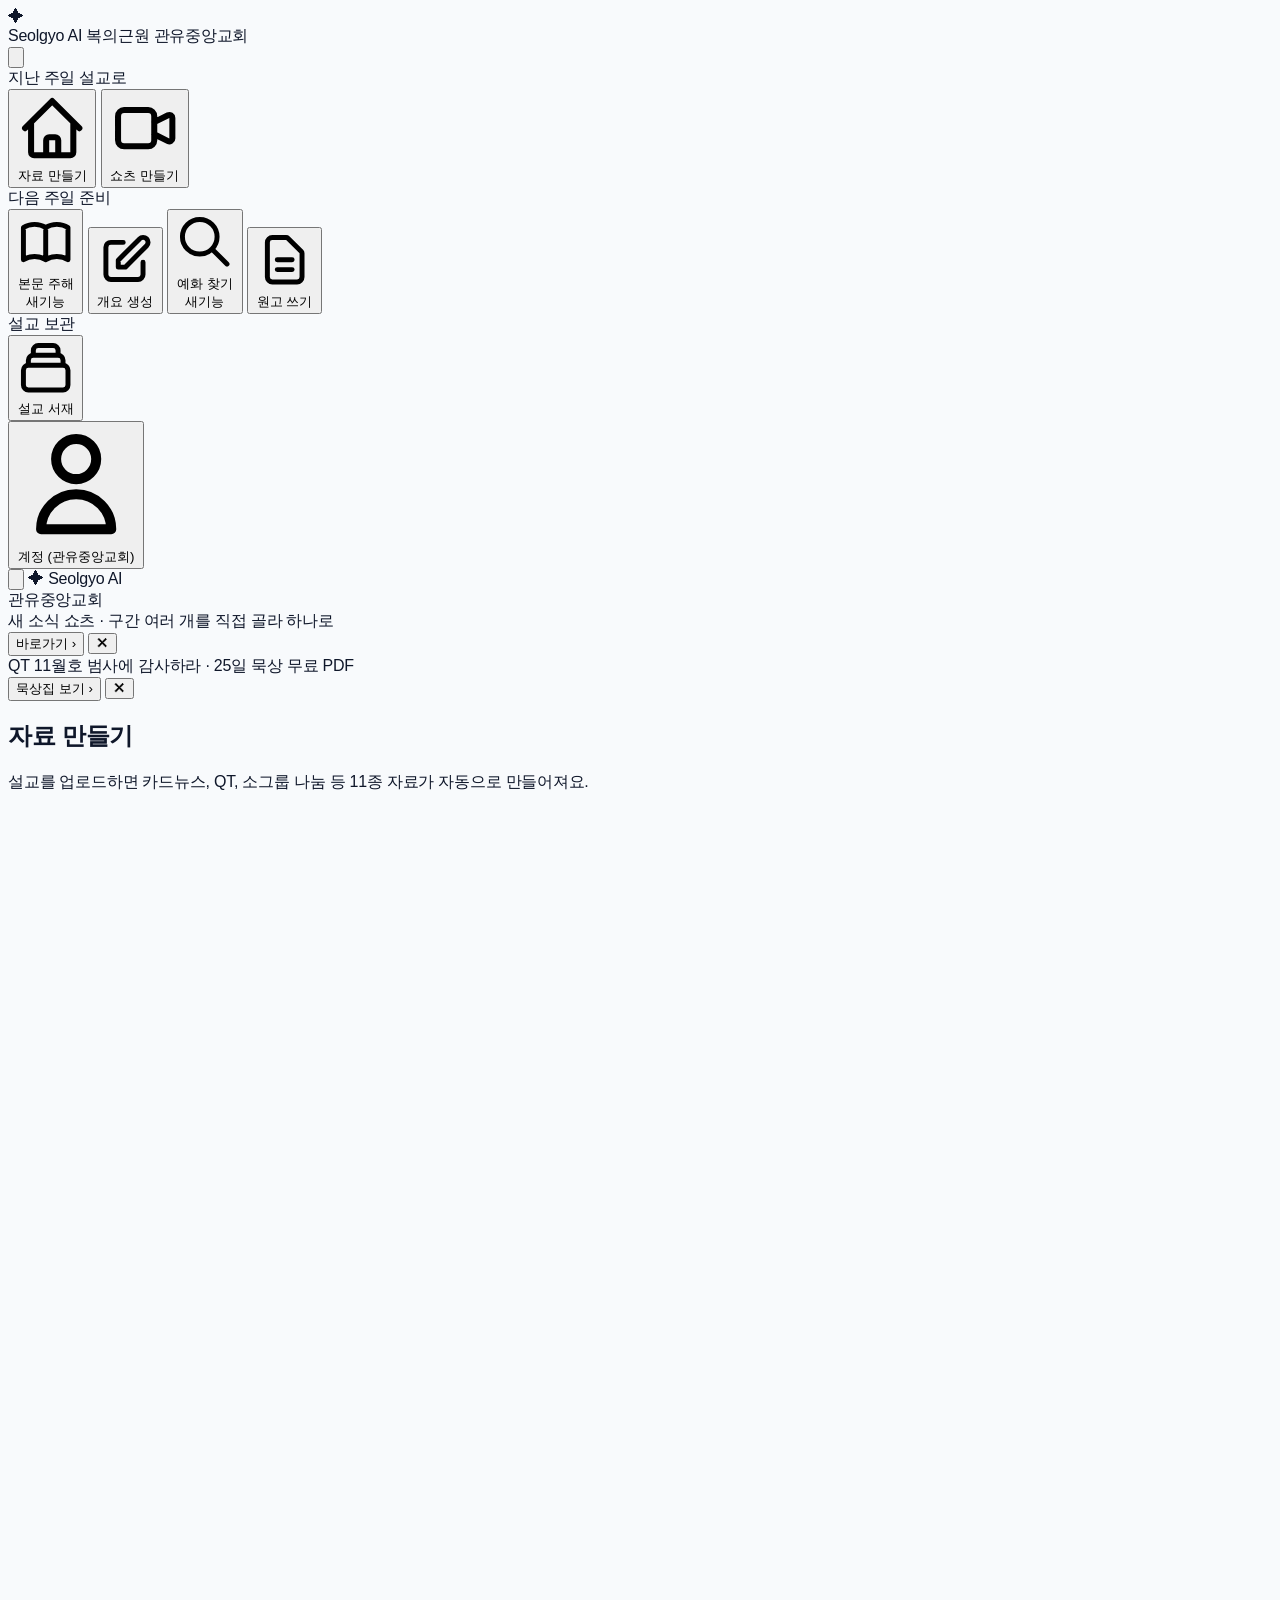
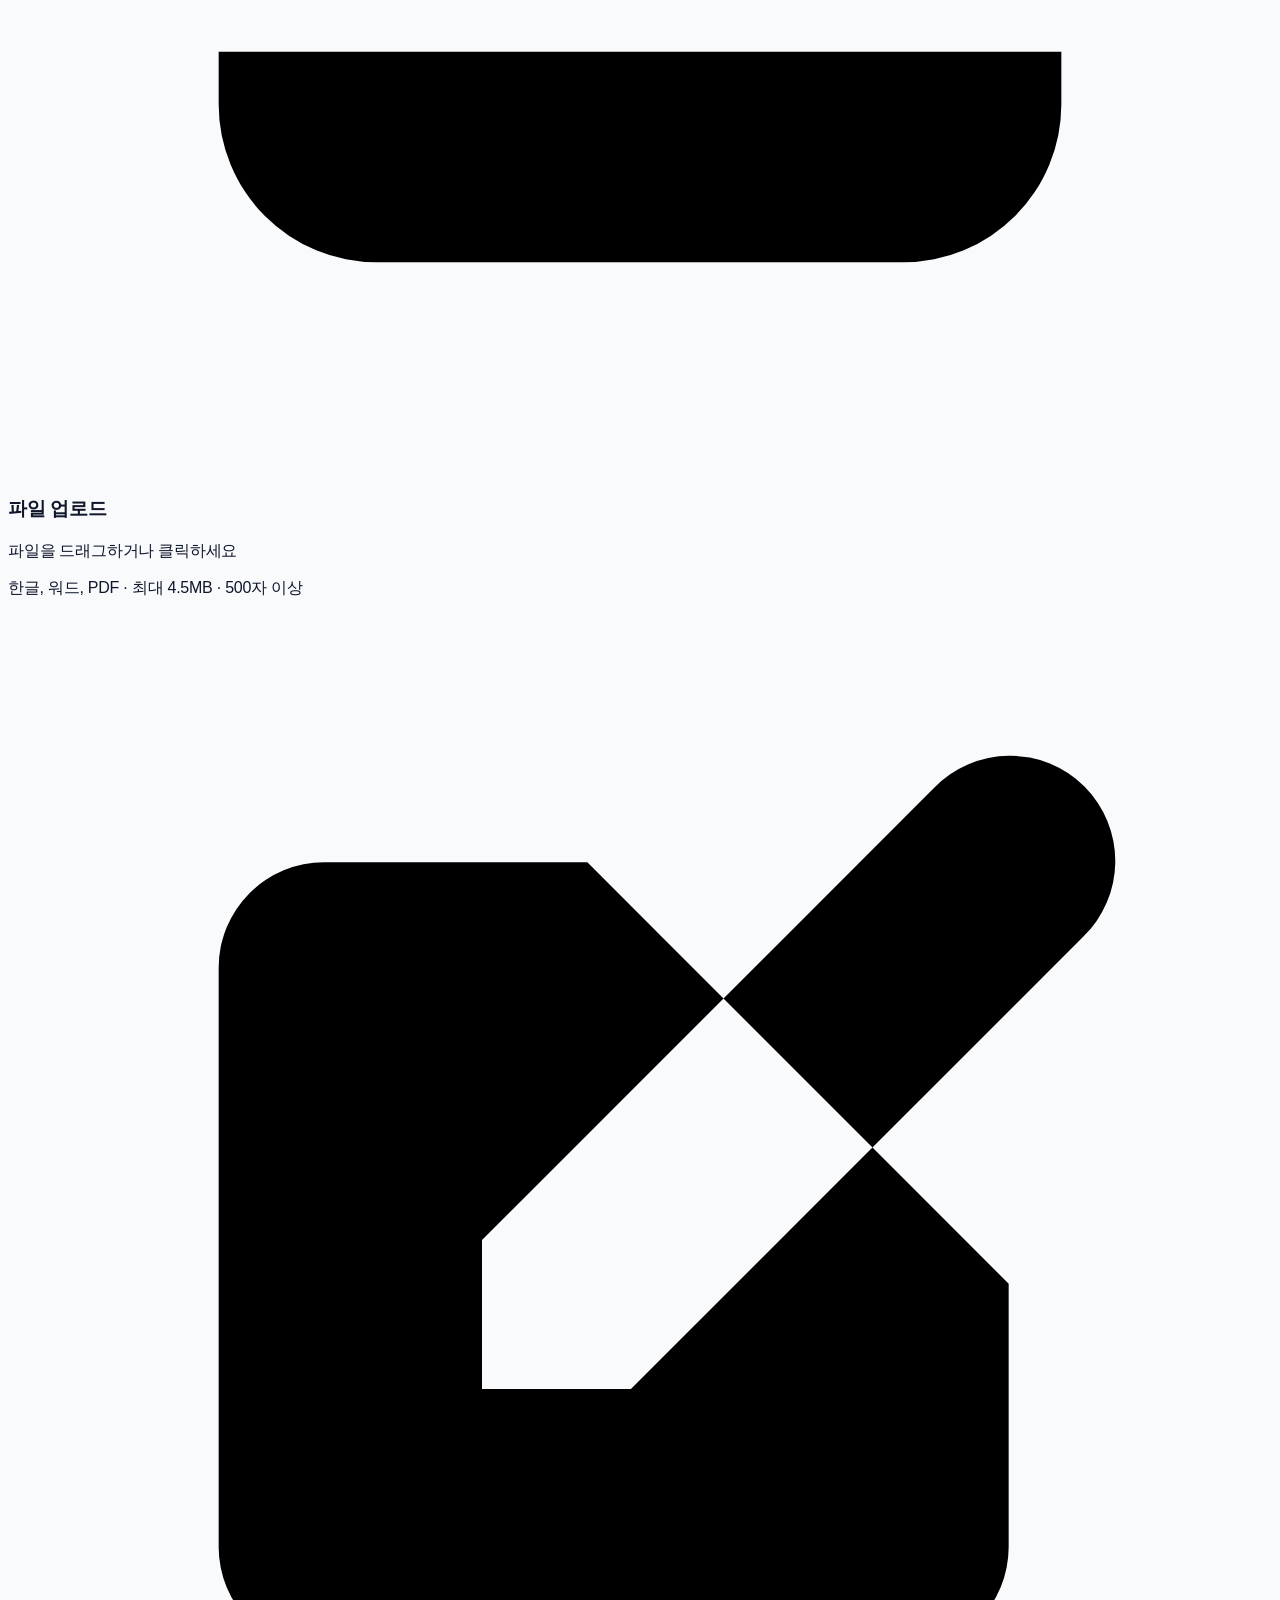
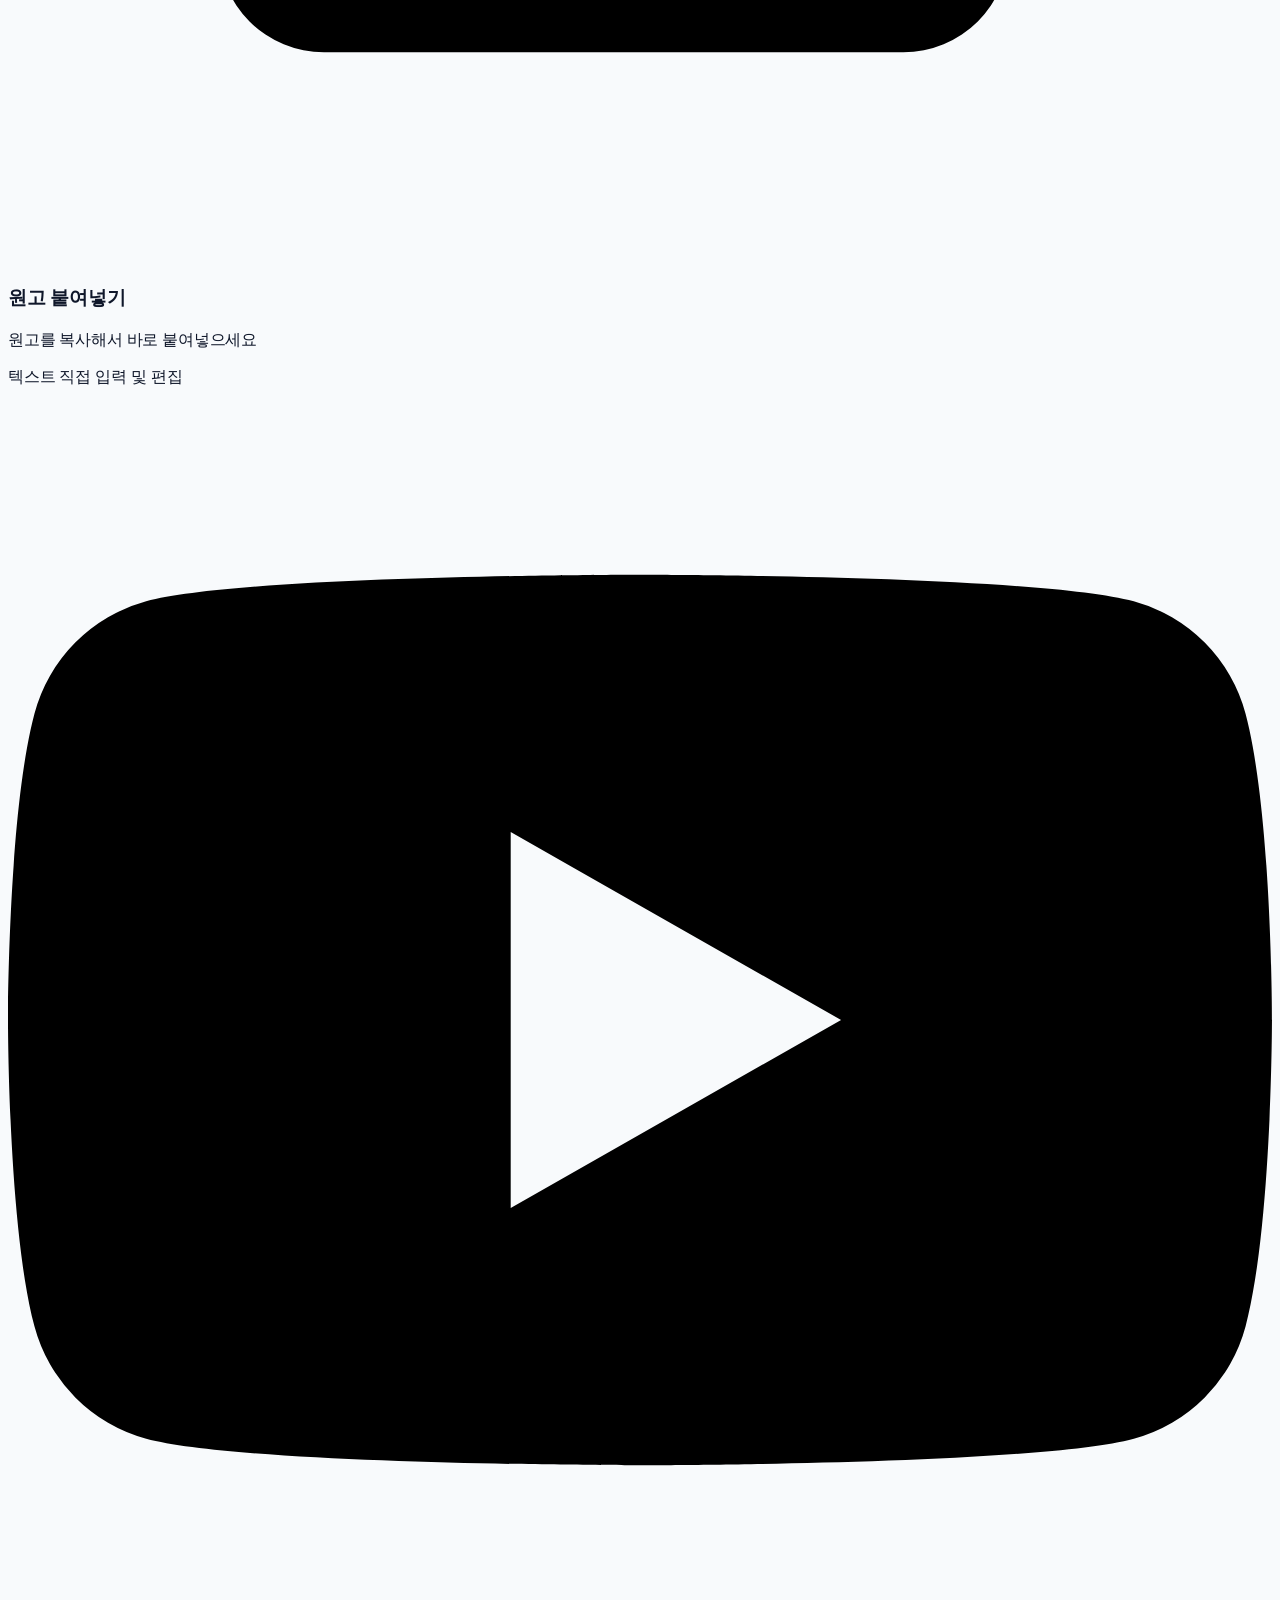
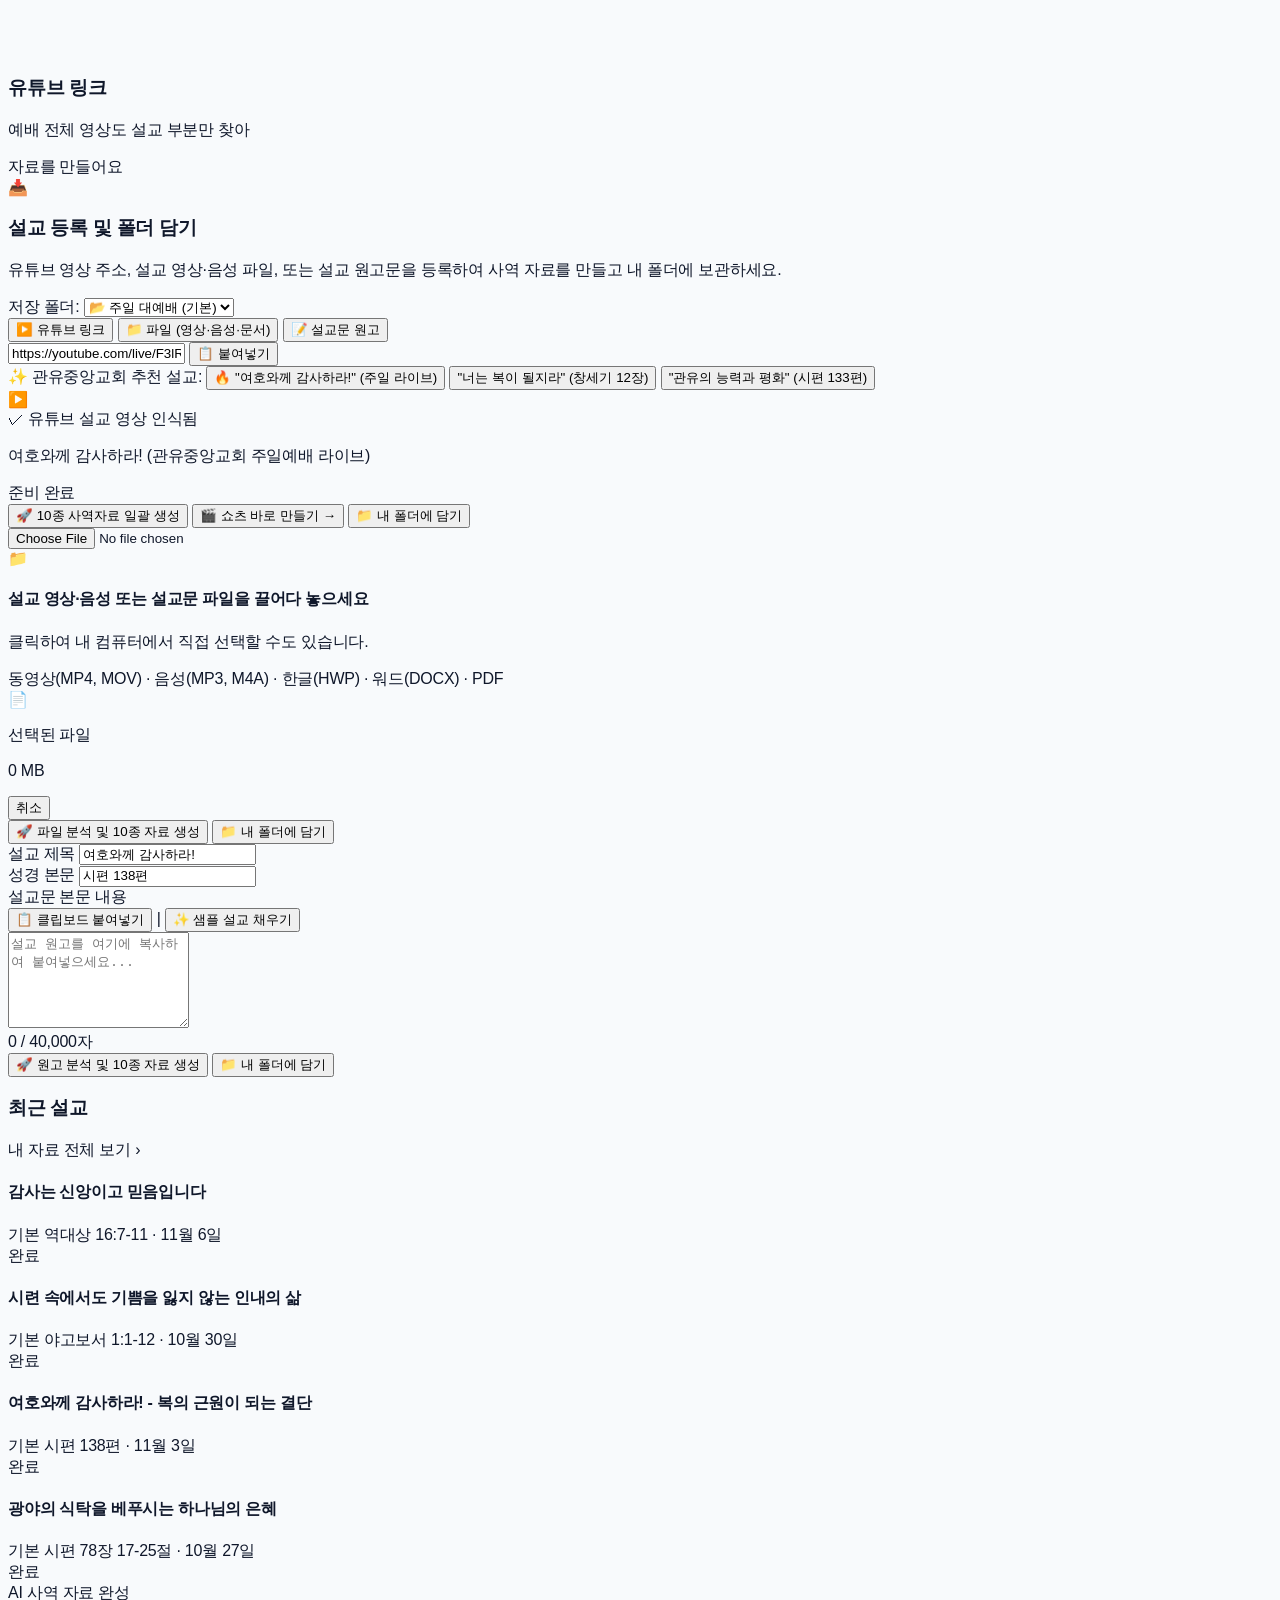
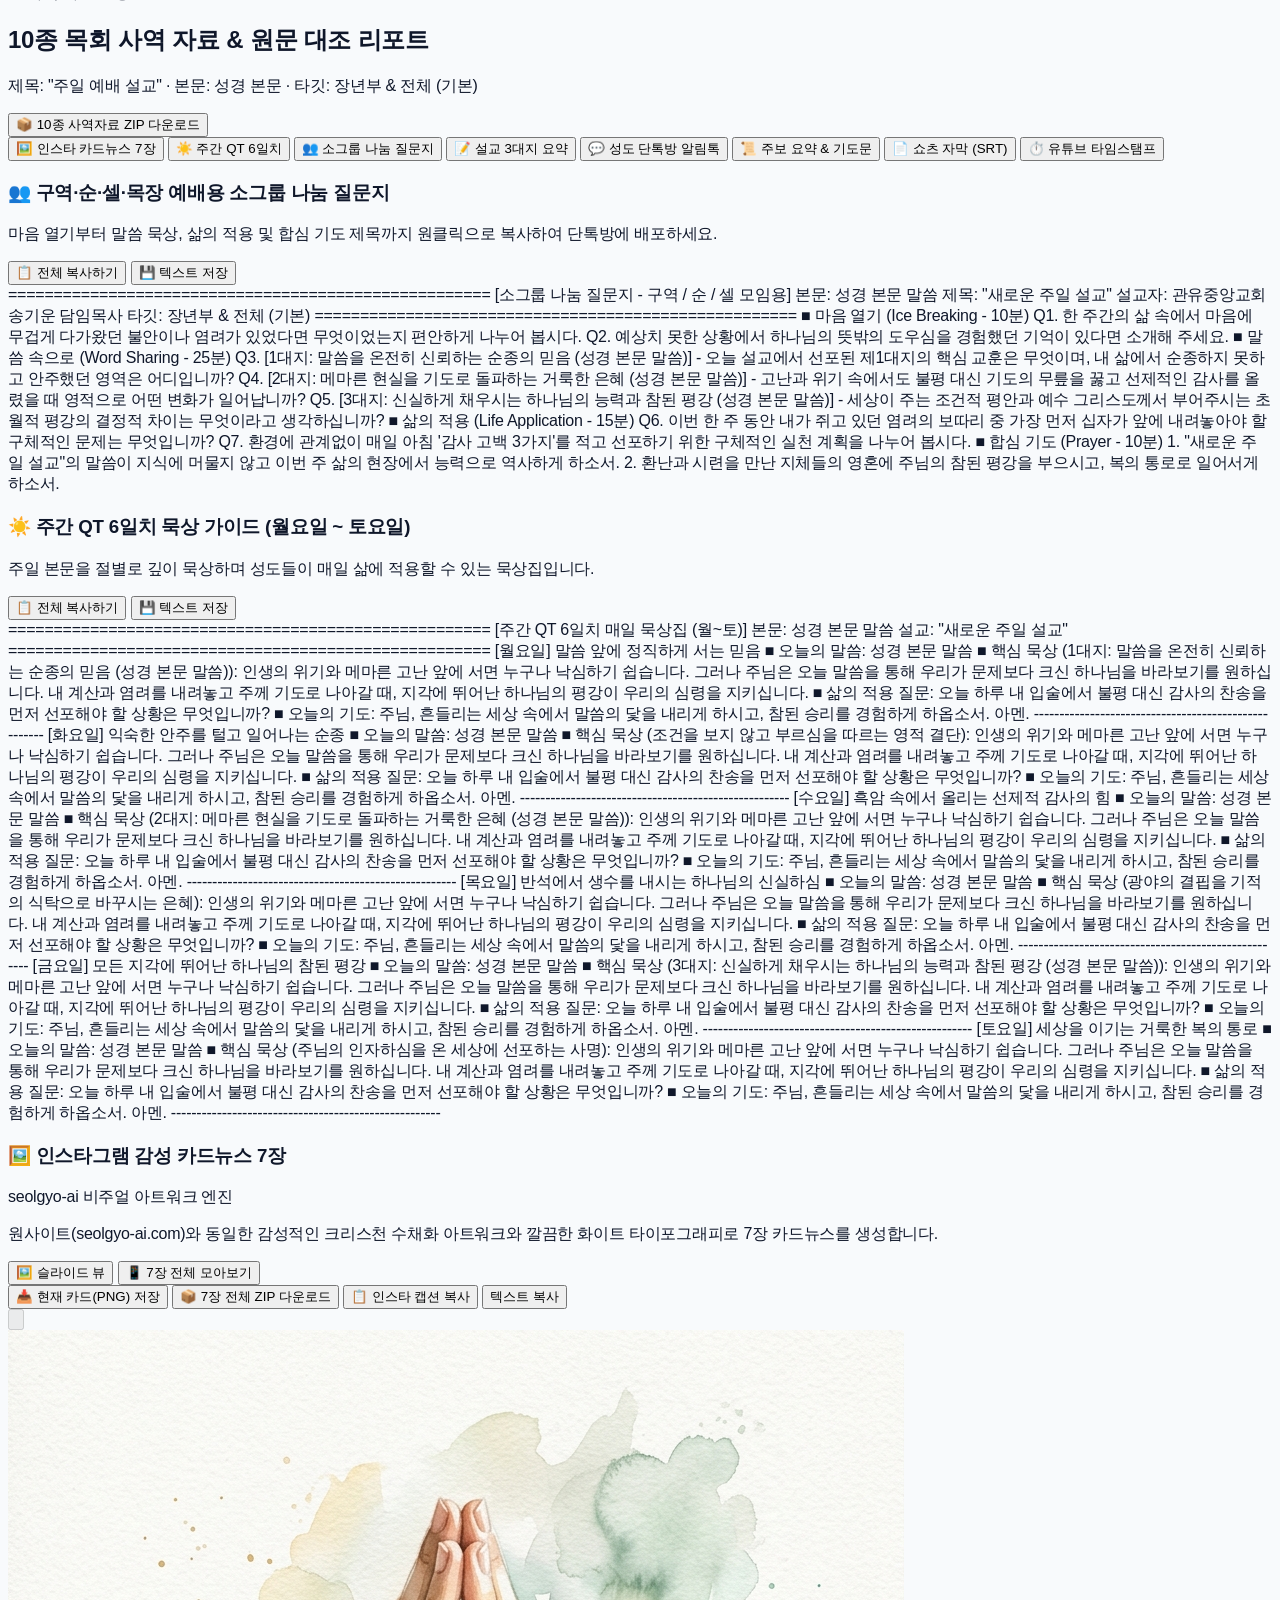
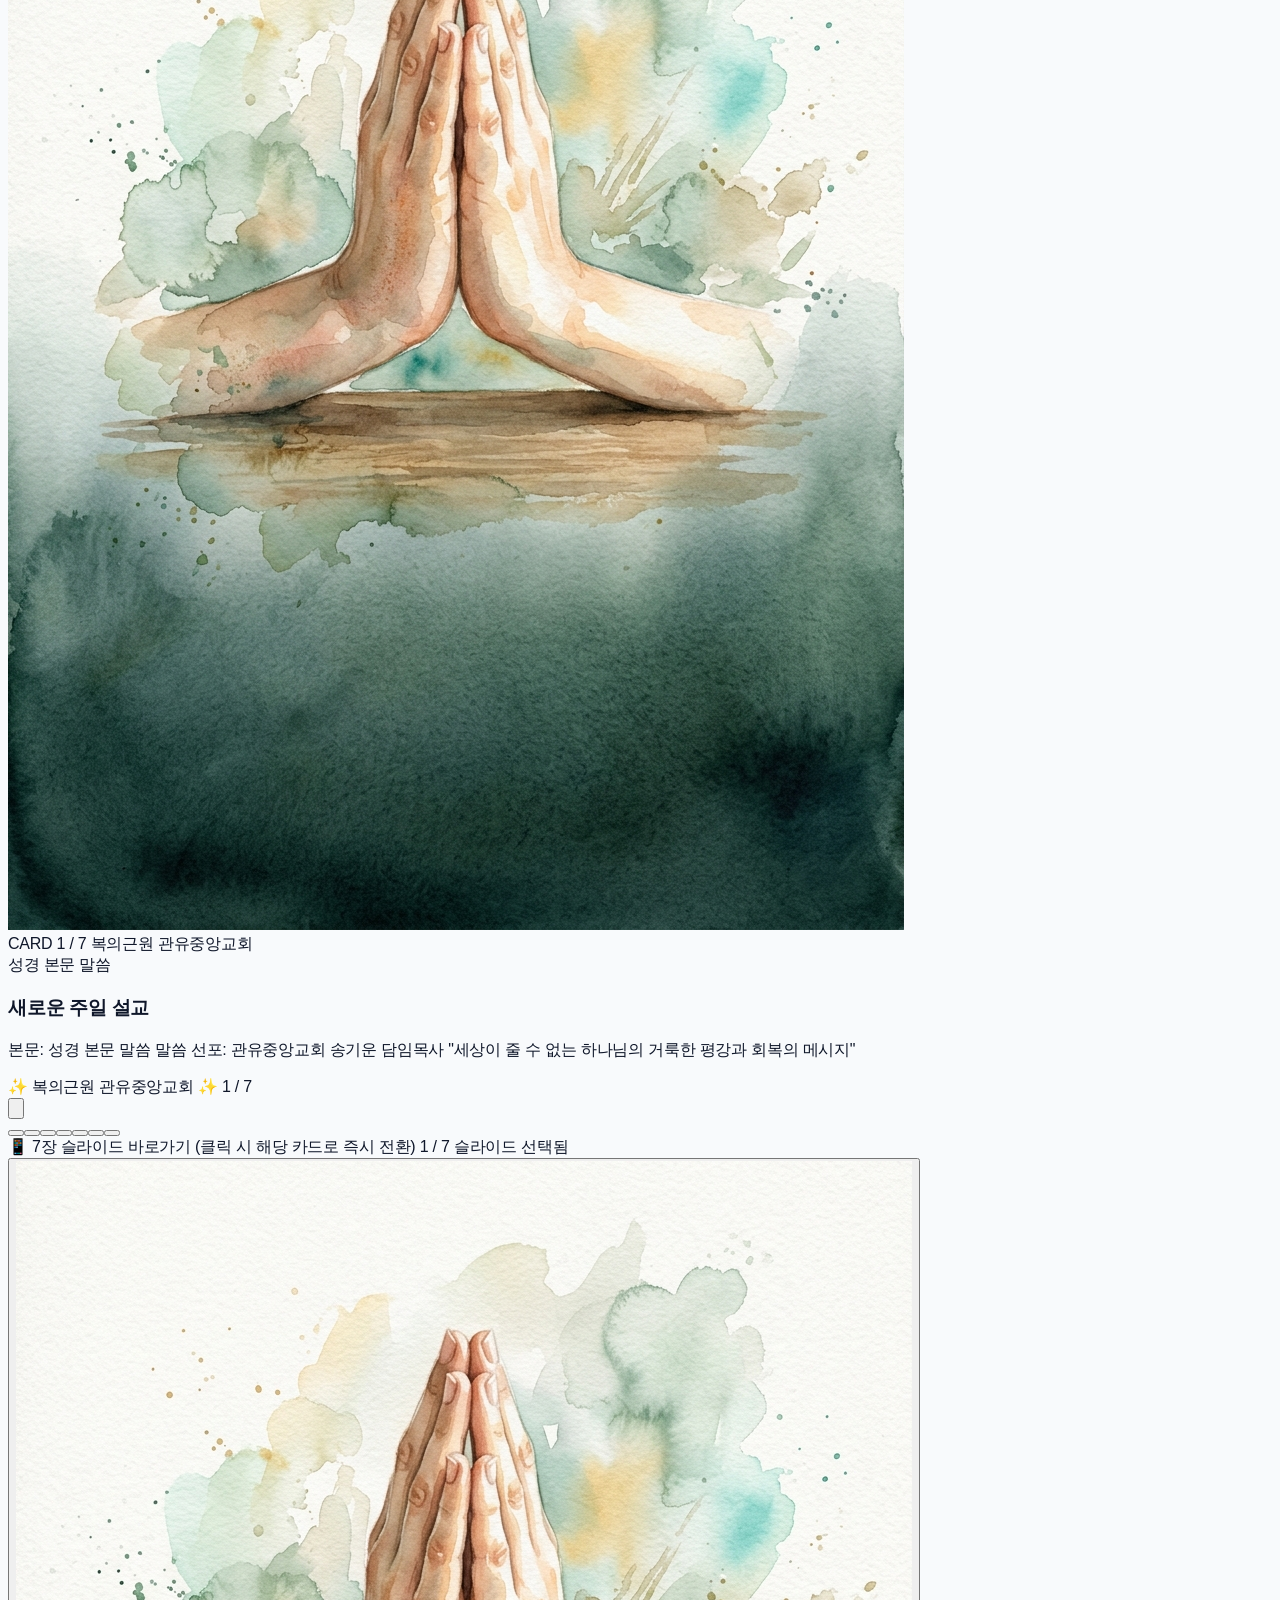
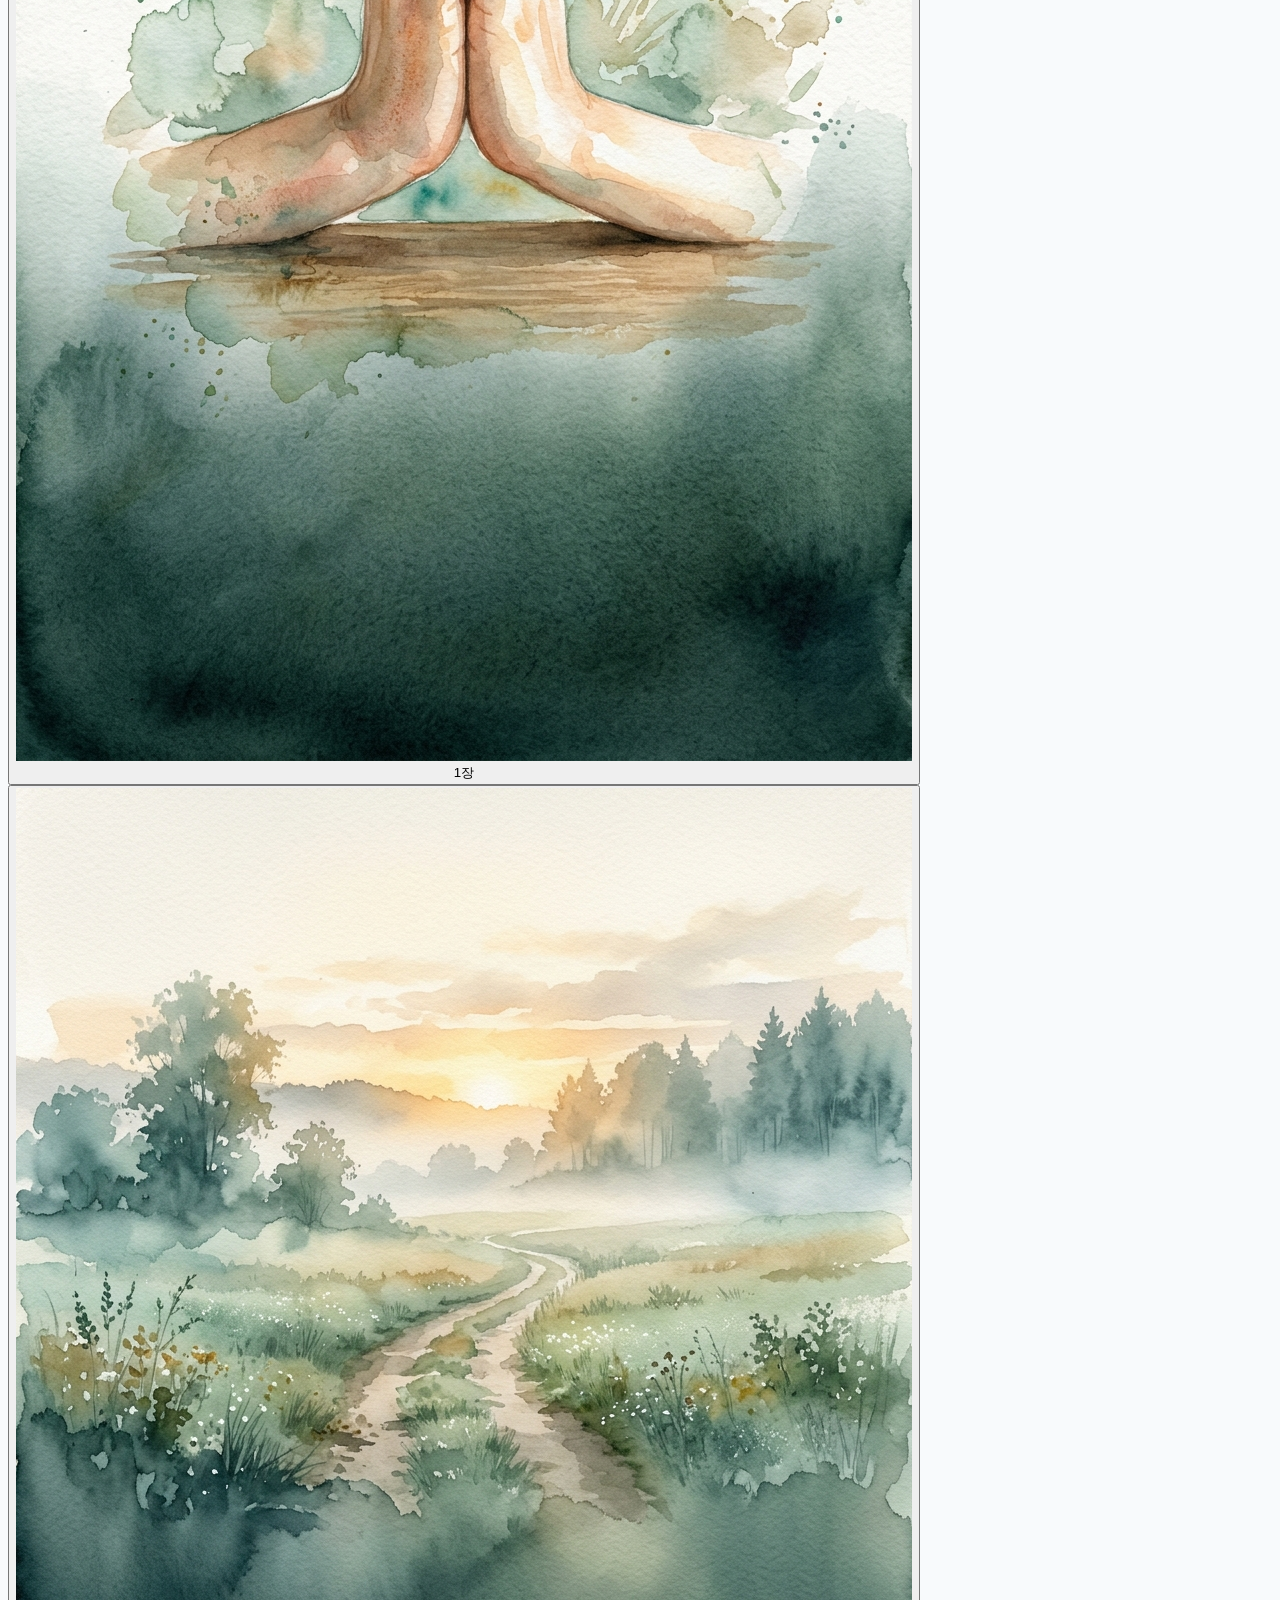
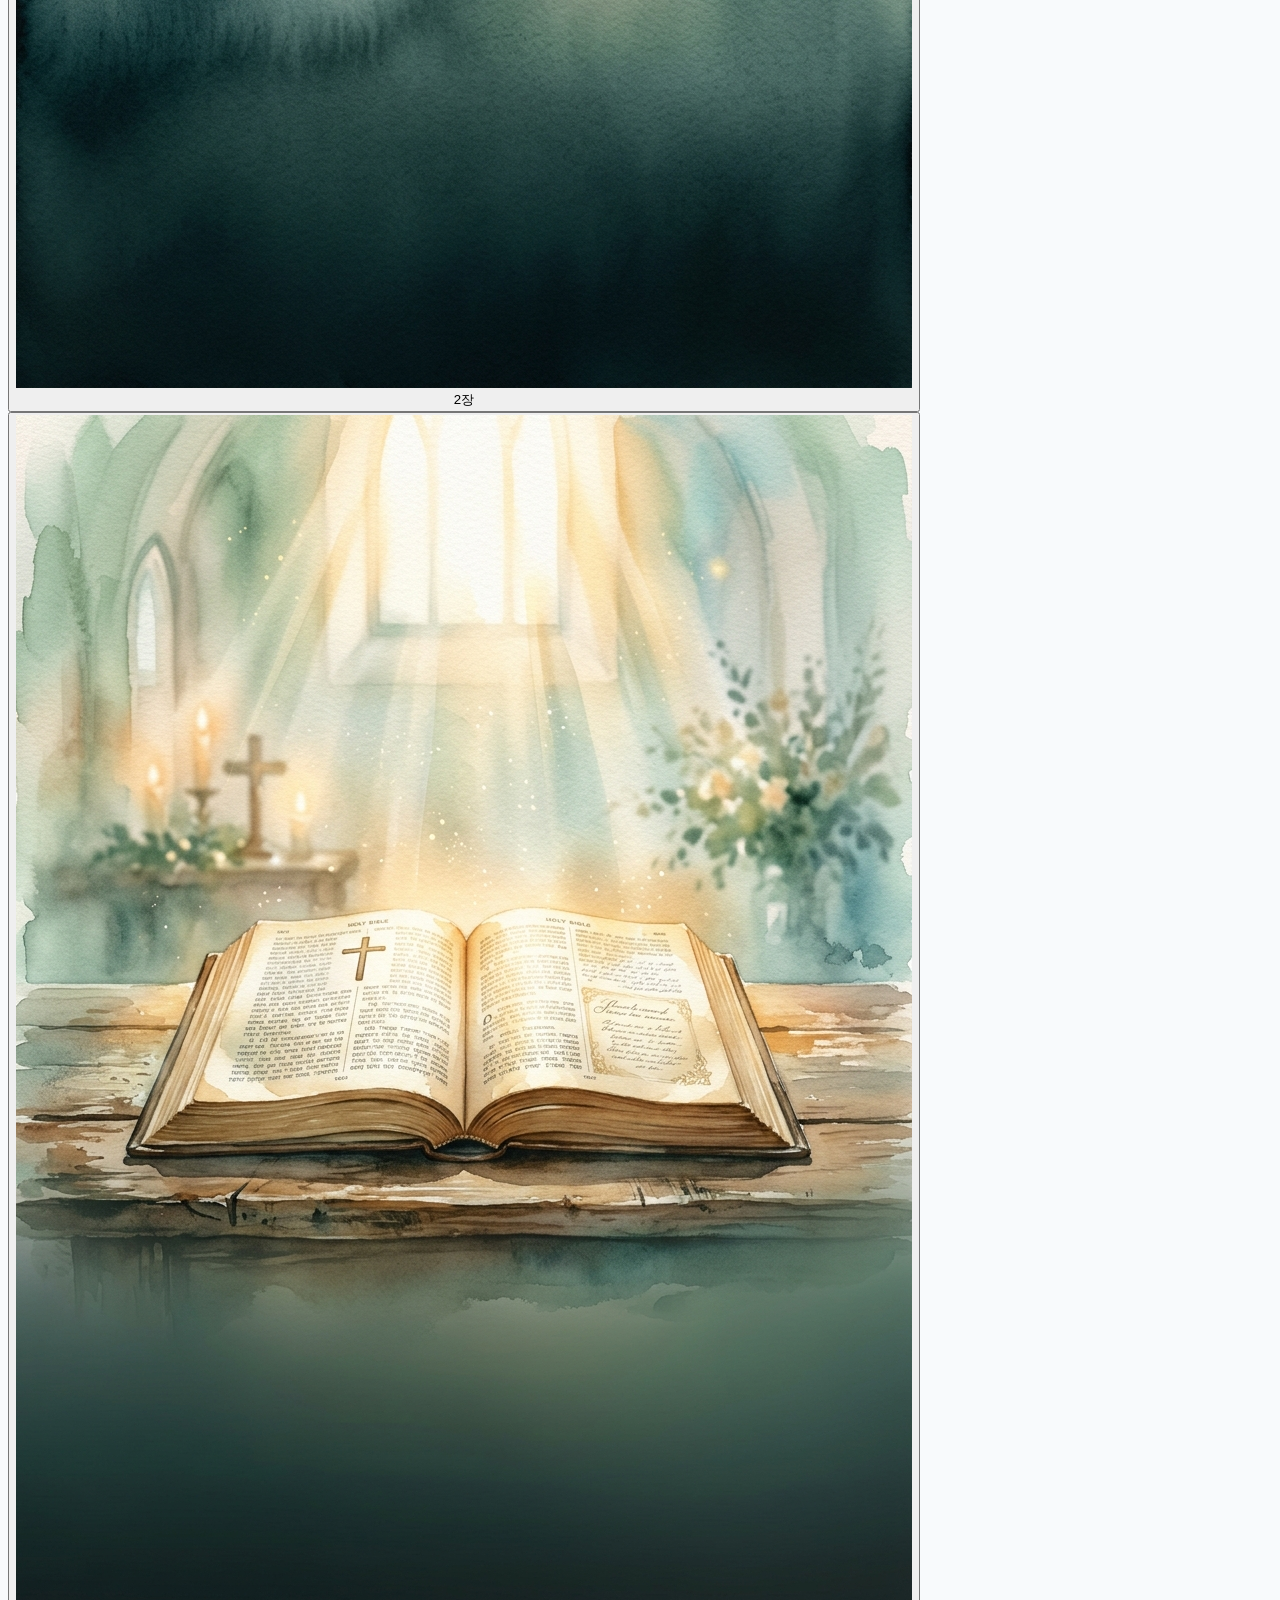
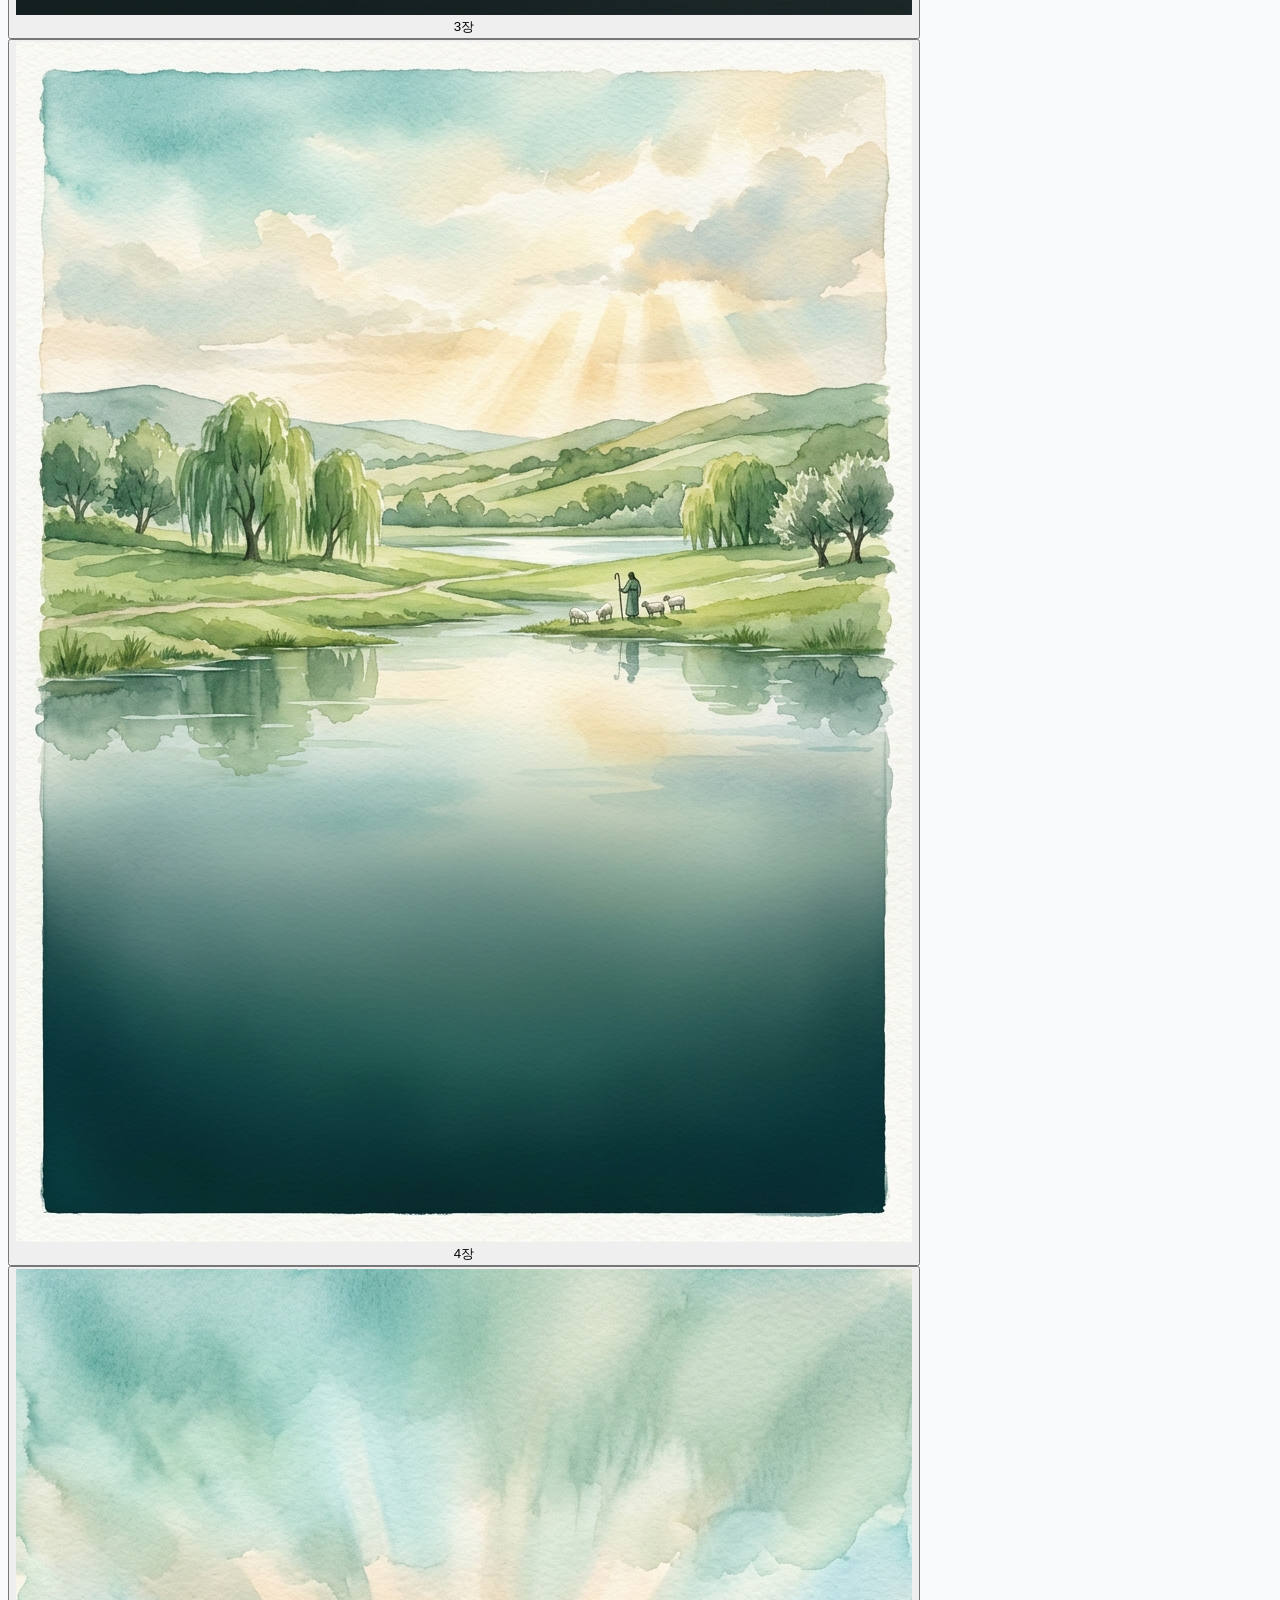
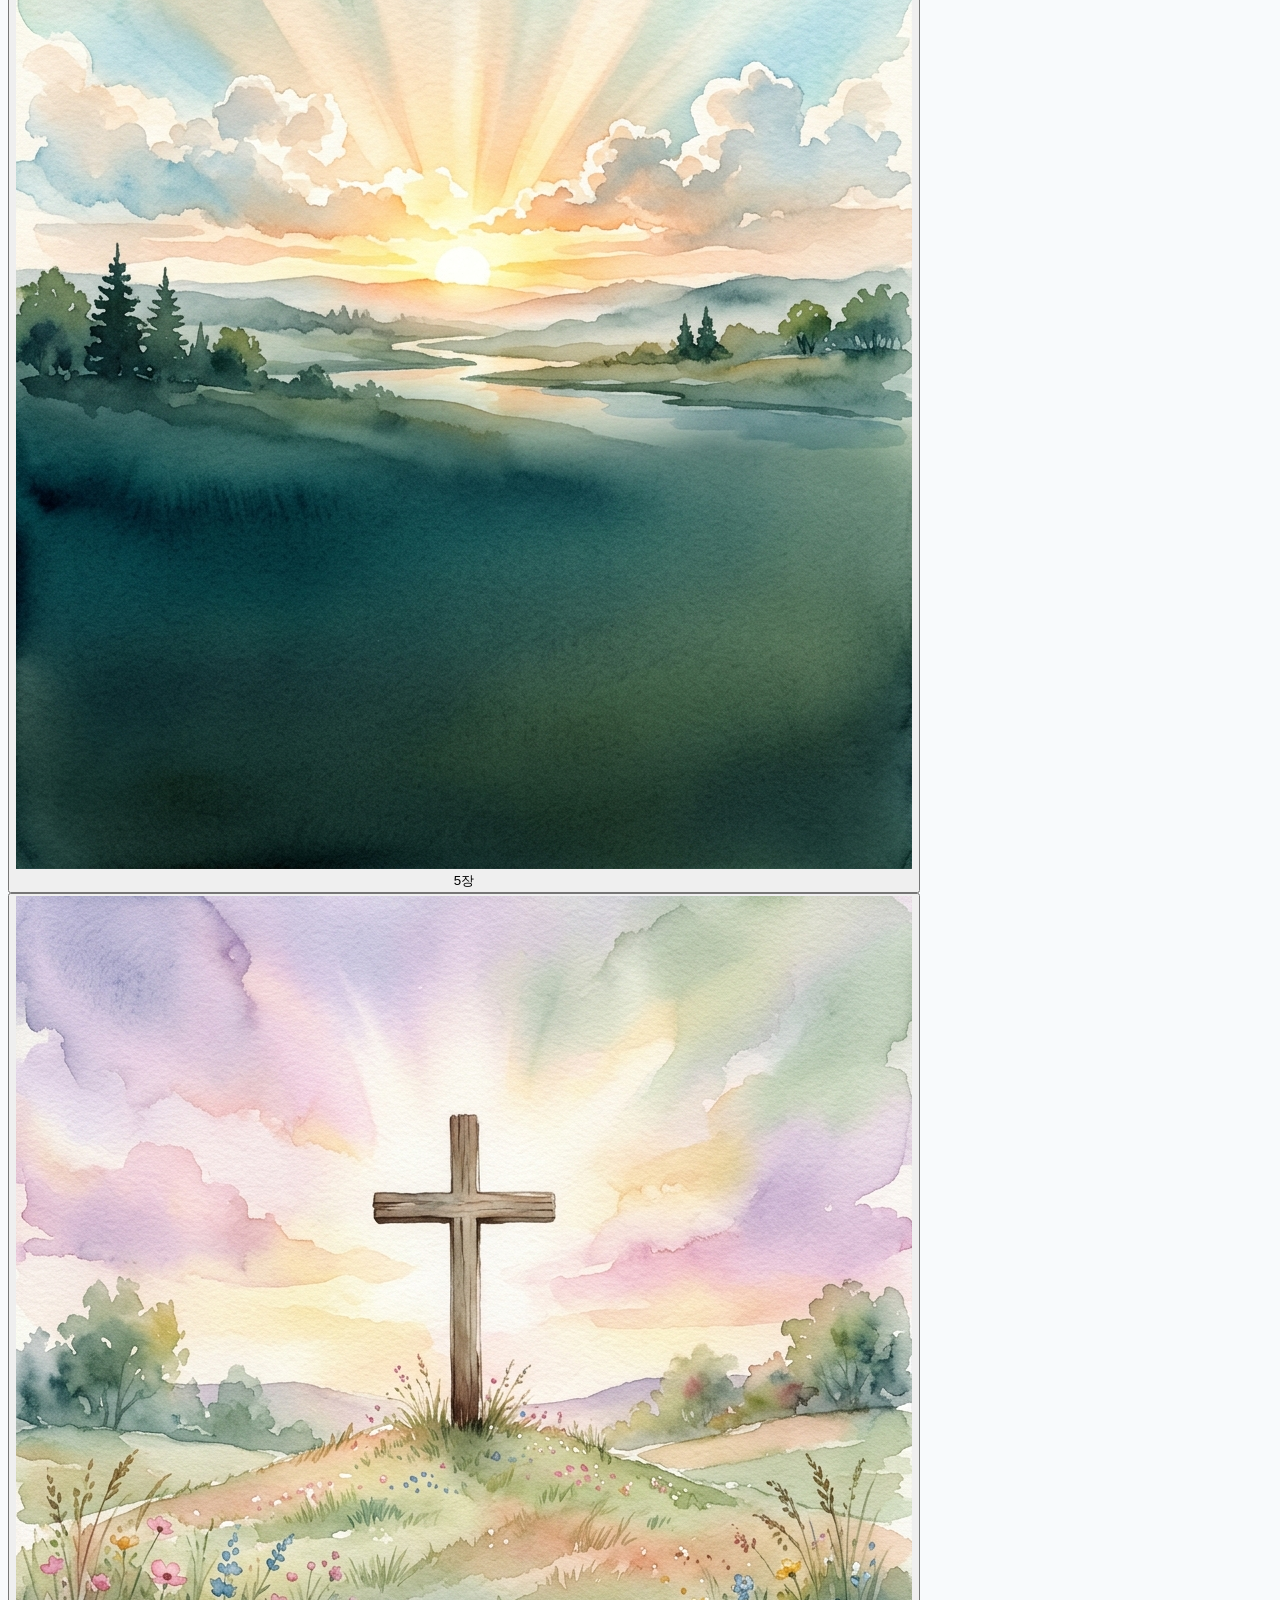
==== commit 2fa784eb: "feat: add all-in-one sermon upload hub & folder storage (YouTube link, file video/audio dropzone, ma" ====
--- a/sermon-ai.html
+++ b/sermon-ai.html
@@ -482,7 +482,203 @@
 
           </div>
 
-          <!-- Recent Sermons List (Matching Screenshot) -->
+                    <!-- ================= 설교 입력 & 폴더 담기 일체형 허브 (User Request: 어디에든 유튜브 링크/파일/설교문 등록 및 폴더 보관) ================= -->
+          <div class="rounded-3xl bg-white border border-slate-200/90 p-6 sm:p-7 shadow-xs space-y-5">
+            
+            <div class="flex flex-col sm:flex-row sm:items-center justify-between pb-4 border-b border-slate-100 gap-3">
+              <div>
+                <div class="flex items-center gap-2">
+                  <span class="flex h-7 w-7 items-center justify-center rounded-lg bg-blue-600 text-white text-xs font-black shadow-xs">📥</span>
+                  <h3 class="text-[18px] sm:text-[20px] font-black text-slate-900 tracking-tight">설교 등록 및 폴더 담기</h3>
+                </div>
+                <p class="text-[13px] text-slate-500 mt-1">
+                  유튜브 영상 주소, 설교 영상·음성 파일, 또는 설교 원고문을 등록하여 사역 자료를 만들고 내 폴더에 보관하세요.
+                </p>
+              </div>
+
+              <!-- Storage Folder Picker (폴더 담기 선택기) -->
+              <div class="flex items-center gap-2 shrink-0">
+                <span class="text-xs font-bold text-slate-500">저장 폴더:</span>
+                <select id="hub-folder-select" class="rounded-xl border border-slate-300 bg-slate-50 px-3 py-2 text-xs font-bold text-slate-800 outline-none focus:bg-white focus:border-blue-500">
+                  <option value="주일 대예배">📂 주일 대예배 (기본)</option>
+                  <option value="수요·금요 기도회">📂 수요·금요 기도회</option>
+                  <option value="청년·대학부">📂 청년·대학부</option>
+                  <option value="새벽 기도회">📂 새벽 기도회</option>
+                  <option value="절기 및 특별집회">📂 절기 및 특별집회</option>
+                </select>
+              </div>
+            </div>
+
+            <!-- 3 Mode Switcher Tabs -->
+            <div class="grid grid-cols-3 gap-2 p-1.5 bg-slate-100 rounded-2xl">
+              <button type="button" id="hub-tab-yt" onclick="switchHubInputMode('yt')"
+                class="flex items-center justify-center gap-2 py-2.5 rounded-xl text-xs sm:text-[13.5px] font-extrabold transition-all bg-white text-red-600 shadow-2xs border border-slate-200/60 cursor-pointer">
+                <span>▶️</span>
+                <span>유튜브 링크</span>
+              </button>
+              <button type="button" id="hub-tab-file" onclick="switchHubInputMode('file')"
+                class="flex items-center justify-center gap-2 py-2.5 rounded-xl text-xs sm:text-[13.5px] font-bold transition-all text-slate-600 hover:text-slate-900 cursor-pointer">
+                <span>📁</span>
+                <span>파일 (영상·음성·문서)</span>
+              </button>
+              <button type="button" id="hub-tab-text" onclick="switchHubInputMode('text')"
+                class="flex items-center justify-center gap-2 py-2.5 rounded-xl text-xs sm:text-[13.5px] font-bold transition-all text-slate-600 hover:text-slate-900 cursor-pointer">
+                <span>📝</span>
+                <span>설교문 원고</span>
+              </button>
+            </div>
+
+            <!-- Panel 1: 유튜브 링크 직접 입력 -->
+            <div id="hub-panel-yt" class="space-y-4 block">
+              <div class="relative">
+                <input id="hub-yt-url-input" type="url"
+                  value="https://youtube.com/live/F3lRIXNF1V8?feature=share"
+                  placeholder="https://youtube.com/watch?v=... 또는 youtube.com/live/..."
+                  oninput="onHubYtInput(this.value)"
+                  class="w-full rounded-2xl border-2 border-blue-500 bg-white p-4 pr-24 text-[14.5px] font-semibold text-slate-900 placeholder:text-slate-400 outline-none focus:ring-4 focus:ring-blue-100 transition-all shadow-inner" />
+                <button type="button" onclick="pasteToHubYtInput()"
+                  class="absolute right-3 top-1/2 -translate-y-1/2 rounded-xl bg-blue-50 hover:bg-blue-100 text-blue-700 font-bold px-3 py-1.5 text-xs transition-colors border border-blue-200 cursor-pointer">
+                  📋 붙여넣기
+                </button>
+              </div>
+
+              <!-- Quick Presets -->
+              <div class="flex flex-wrap items-center gap-2 pt-1 text-xs">
+                <span class="font-bold text-slate-500">✨ 관유중앙교회 추천 설교:</span>
+                <button type="button" onclick="loadPresetToHub('F3lRIXNF1V8', '여호와께 감사하라!', '시편 138편')"
+                  class="px-2.5 py-1 rounded-lg bg-red-50 text-red-700 hover:bg-red-100 font-bold border border-red-200/60 transition-colors cursor-pointer">
+                  🔥 "여호와께 감사하라!" (주일 라이브)
+                </button>
+                <button type="button" onclick="loadPresetToHub('z5D_B9I7l1Y', '너는 복이 될지라', '창세기 12:1-3')"
+                  class="px-2.5 py-1 rounded-lg bg-slate-100 text-slate-700 hover:bg-slate-200 font-medium transition-colors cursor-pointer">
+                  "너는 복이 될지라" (창세기 12장)
+                </button>
+                <button type="button" onclick="loadPresetToHub('8fD5PjS5tQ4', '관유의 능력과 평화', '시편 133:1-3')"
+                  class="px-2.5 py-1 rounded-lg bg-slate-100 text-slate-700 hover:bg-slate-200 font-medium transition-colors cursor-pointer">
+                  "관유의 능력과 평화" (시편 133편)
+                </button>
+              </div>
+
+              <!-- Detected Card -->
+              <div id="hub-yt-recognized" class="rounded-2xl border border-emerald-300 bg-emerald-50/80 p-3.5 flex items-center justify-between gap-3">
+                <div class="flex items-center gap-3 min-w-0">
+                  <div class="w-14 h-10 rounded-lg bg-slate-900 flex items-center justify-center text-white text-xs font-black shrink-0">
+                    ▶️
+                  </div>
+                  <div class="min-w-0">
+                    <span class="inline-flex items-center gap-1 text-[10.5px] font-extrabold text-emerald-800 bg-emerald-100 px-2 py-0.5 rounded">
+                      ✓ 유튜브 설교 영상 인식됨
+                    </span>
+                    <p id="hub-yt-title" class="text-[13px] font-black text-slate-900 truncate mt-0.5">
+                      여호와께 감사하라! (관유중앙교회 주일예배 라이브)
+                    </p>
+                  </div>
+                </div>
+                <span class="text-xs font-bold text-emerald-700 shrink-0">준비 완료</span>
+              </div>
+
+              <!-- Action Buttons -->
+              <div class="flex flex-col sm:flex-row items-center gap-3 pt-2">
+                <button type="button" onclick="startGenerationFromHub('yt', 'materials')"
+                  class="w-full sm:flex-1 py-3.5 rounded-2xl bg-blue-600 hover:bg-blue-700 text-white font-black text-[14.5px] shadow-sm transition-all active:scale-[0.99] cursor-pointer flex items-center justify-center gap-2">
+                  <span>🚀 10종 사역자료 일괄 생성</span>
+                </button>
+                <button type="button" onclick="startGenerationFromHub('yt', 'shorts')"
+                  class="w-full sm:w-auto px-6 py-3.5 rounded-2xl bg-gradient-to-r from-red-600 to-rose-600 hover:from-red-700 hover:to-rose-700 text-white font-black text-[14.5px] shadow-sm transition-all active:scale-[0.99] cursor-pointer flex items-center justify-center gap-1.5 whitespace-nowrap">
+                  <span>🎬 쇼츠 바로 만들기 →</span>
+                </button>
+                <button type="button" onclick="saveCurrentHubToFolder()"
+                  class="w-full sm:w-auto px-5 py-3.5 rounded-2xl bg-slate-100 hover:bg-slate-200 text-slate-800 font-extrabold text-[13.5px] transition-colors cursor-pointer flex items-center justify-center gap-1.5 whitespace-nowrap">
+                  <span>📁 내 폴더에 담기</span>
+                </button>
+              </div>
+            </div>
+
+            <!-- Panel 2: 파일 업로드 드롭존 (영상·음성·문서) -->
+            <div id="hub-panel-file" class="space-y-4 hidden">
+              <input type="file" id="hub-real-file" class="hidden" accept="video/*,audio/*,.pdf,.hwp,.docx,.txt" onchange="onHubFileSelected(event)" />
+              
+              <div onclick="document.getElementById('hub-real-file').click()"
+                class="rounded-3xl border-2 border-dashed border-blue-300 hover:border-blue-500 bg-blue-50/30 p-8 sm:p-10 text-center cursor-pointer transition-all hover:bg-blue-50/60 group">
+                <div class="w-14 h-14 mx-auto rounded-full bg-blue-100 text-blue-600 flex items-center justify-center text-2xl group-hover:scale-110 transition-transform">
+                  📁
+                </div>
+                <h4 class="text-[16px] font-black text-slate-900 mt-3">설교 영상·음성 또는 설교문 파일을 끌어다 놓으세요</h4>
+                <p class="text-[12.5px] text-slate-500 mt-1">클릭하여 내 컴퓨터에서 직접 선택할 수도 있습니다.</p>
+                <div class="mt-3 inline-flex items-center gap-2 text-[11px] font-bold text-slate-400 bg-white border border-slate-200 rounded-full px-3 py-1">
+                  <span>동영상(MP4, MOV)</span> · <span>음성(MP3, M4A)</span> · <span>한글(HWP)</span> · <span>워드(DOCX)</span> · <span>PDF</span>
+                </div>
+              </div>
+
+              <!-- Recognized File Card -->
+              <div id="hub-file-recognized" class="hidden rounded-2xl border border-emerald-300 bg-emerald-50/80 p-3.5 flex items-center justify-between gap-3">
+                <div class="flex items-center gap-3">
+                  <span class="text-2xl">📄</span>
+                  <div>
+                    <p id="hub-file-name" class="text-[13px] font-black text-emerald-950">선택된 파일</p>
+                    <p id="hub-file-size" class="text-[11px] text-emerald-700">0 MB</p>
+                  </div>
+                </div>
+                <button type="button" onclick="clearHubFile()" class="text-xs font-bold text-red-500 hover:underline">취소</button>
+              </div>
+
+              <div class="flex flex-col sm:flex-row items-center gap-3 pt-2">
+                <button type="button" onclick="startGenerationFromHub('file', 'materials')"
+                  class="w-full sm:flex-1 py-3.5 rounded-2xl bg-blue-600 hover:bg-blue-700 text-white font-black text-[14.5px] shadow-sm transition-all active:scale-[0.99] cursor-pointer flex items-center justify-center gap-2">
+                  <span>🚀 파일 분석 및 10종 자료 생성</span>
+                </button>
+                <button type="button" onclick="saveCurrentHubToFolder()"
+                  class="w-full sm:w-auto px-5 py-3.5 rounded-2xl bg-slate-100 hover:bg-slate-200 text-slate-800 font-extrabold text-[13.5px] transition-colors cursor-pointer flex items-center justify-center gap-1.5 whitespace-nowrap">
+                  <span>📁 내 폴더에 담기</span>
+                </button>
+              </div>
+            </div>
+
+            <!-- Panel 3: 설교문 원고 붙여넣기 -->
+            <div id="hub-panel-text" class="space-y-4 hidden">
+              <div class="grid grid-cols-1 sm:grid-cols-2 gap-3">
+                <div>
+                  <label class="block text-xs font-bold text-slate-600 mb-1">설교 제목</label>
+                  <input id="hub-text-title" type="text" value="여호와께 감사하라!" class="w-full rounded-xl border border-slate-300 px-3.5 py-2.5 text-sm font-bold text-slate-900 outline-none focus:border-blue-500" />
+                </div>
+                <div>
+                  <label class="block text-xs font-bold text-slate-600 mb-1">성경 본문</label>
+                  <input id="hub-text-scripture" type="text" value="시편 138편" class="w-full rounded-xl border border-slate-300 px-3.5 py-2.5 text-sm font-bold text-slate-900 outline-none focus:border-blue-500" />
+                </div>
+              </div>
+
+              <div>
+                <div class="flex items-center justify-between mb-1.5">
+                  <label class="text-xs font-bold text-slate-600">설교문 본문 내용</label>
+                  <div class="flex items-center gap-2">
+                    <button type="button" onclick="pasteToHubTextarea()" class="text-xs font-bold text-blue-600 hover:underline">📋 클립보드 붙여넣기</button>
+                    <span class="text-slate-300">|</span>
+                    <button type="button" onclick="loadSampleToHubText()" class="text-xs font-bold text-slate-500 hover:text-slate-800">✨ 샘플 설교 채우기</button>
+                  </div>
+                </div>
+                <textarea id="hub-text-content" rows="6" placeholder="설교 원고를 여기에 복사하여 붙여넣으세요..."
+                  oninput="updateHubCharCount(this)"
+                  class="w-full rounded-2xl border border-slate-300 p-4 text-sm font-medium text-slate-900 outline-none focus:border-blue-500 transition-colors shadow-2xs"></textarea>
+                <div class="flex justify-end mt-1">
+                  <span id="hub-char-count" class="text-xs text-slate-400 font-medium">0 / 40,000자</span>
+                </div>
+              </div>
+
+              <div class="flex flex-col sm:flex-row items-center gap-3 pt-1">
+                <button type="button" onclick="startGenerationFromHub('text', 'materials')"
+                  class="w-full sm:flex-1 py-3.5 rounded-2xl bg-blue-600 hover:bg-blue-700 text-white font-black text-[14.5px] shadow-sm transition-all active:scale-[0.99] cursor-pointer flex items-center justify-center gap-2">
+                  <span>🚀 원고 분석 및 10종 자료 생성</span>
+                </button>
+                <button type="button" onclick="saveCurrentHubToFolder()"
+                  class="w-full sm:w-auto px-5 py-3.5 rounded-2xl bg-slate-100 hover:bg-slate-200 text-slate-800 font-extrabold text-[13.5px] transition-colors cursor-pointer flex items-center justify-center gap-1.5 whitespace-nowrap">
+                  <span>📁 내 폴더에 담기</span>
+                </button>
+              </div>
+            </div>
+
+          </div>
+
+<!-- Recent Sermons List (Matching Screenshot) -->
           <div class="rounded-2xl bg-white border border-slate-200/90 p-6 shadow-2xs space-y-4">
             <div class="flex items-center justify-between pb-3 border-b border-slate-100">
               <h3 class="text-[16px] font-extrabold text-slate-900">최근 설교</h3>
@@ -984,35 +1180,888 @@
 
 
         <!-- ================= VIEW 2: 쇼츠 만들기 (Dedicated 9:16 Shorts Studio) ================= -->
-        <section id="view-shorts" class="space-y-3.5 hidden">
+                <!-- ================= VIEW 2: 쇼츠 만들기 (Complete Seolgyo AI Multi-Step Workflow) ================= -->
+                <!-- ================= VIEW 2: 쇼츠 만들기 (Complete Seolgyo AI Multi-Step Workflow) ================= -->
+        <section id="view-shorts" class="space-y-6 hidden">
           
-          <!-- Compact Sleek Top Header Bar (Directly at Top Right - No Empty Gap) -->
-          <div class="rounded-2xl bg-white border border-slate-200/80 px-4 py-3 flex flex-wrap items-center justify-between gap-3 shadow-2xs">
+          <!-- Top Header matching Screenshot 1~4 -->
+          <div>
             <div class="flex items-center gap-2.5">
-              <span class="rounded-lg bg-blue-600 text-white text-[11px] font-black px-2.5 py-1">쇼츠 만들기</span>
-              <h2 class="text-[17px] sm:text-[19px] font-black text-slate-900 tracking-tight">
-                9:16 설교 쇼츠 10편 제작 스튜디오
+              <span class="flex h-7 w-7 items-center justify-center rounded-lg bg-red-600 text-white text-xs shadow-sm">▶</span>
+              <h1 class="text-[23px] sm:text-[26px] font-black text-slate-900 tracking-tight">쇼츠 만들기</h1>
+            </div>
+            <p class="text-[13px] sm:text-[13.5px] text-slate-500 mt-1">
+              유튜브 설교 영상 링크만 넣으면, 적절한 구간을 골라 쇼츠 영상을 자동으로 만들어 드립니다.
+            </p>
+          </div>
+
+          <!-- Top Tabs: 만들기 | 내 쇼츠 (Screenshot 1~4) -->
+          <div class="border-b border-slate-200 flex items-center gap-6 text-[14px]">
+            <button type="button" id="shorts-tab-btn-create" onclick="switchShortsMainTab('create')"
+              class="border-b-2 border-blue-600 text-blue-600 font-extrabold pb-2.5 px-1 transition-all cursor-pointer">
+              만들기
+            </button>
+            <button type="button" id="shorts-tab-btn-myshorts" onclick="switchShortsMainTab('myshorts')"
+              class="border-b-2 border-transparent text-slate-500 hover:text-slate-900 font-bold pb-2.5 px-1 transition-all cursor-pointer">
+              내 쇼츠
+            </button>
+          </div>
+
+          <!-- ================= STEP 1: 입력 및 템플릿 선택 (Screenshot 1 & 2) ================= -->
+          <div id="shorts-step-input" class="space-y-6 block max-w-4xl">
+            <!-- Form Card -->
+            <div class="rounded-3xl bg-white border border-slate-200/90 p-6 sm:p-8 shadow-xs space-y-6">
+              
+              <!-- Field 1: 유튜브 링크 -->
+              <div>
+                <label class="block text-[14px] font-black text-slate-900 mb-2">유튜브 링크</label>
+                <input id="shorts-flow-yt-input" type="text"
+                  value="https://youtube.com/live/F3lRIXNF1V8?feature=share"
+                  placeholder="https://youtube.com/watch?v=..."
+                  class="w-full rounded-2xl border border-slate-300 bg-white px-4 py-3.5 text-[14px] font-semibold text-slate-900 placeholder:text-slate-400 focus:border-blue-500 focus:ring-2 focus:ring-blue-100 outline-none transition-all shadow-2xs" />
+                <p class="text-[12px] text-slate-500 mt-2">
+                  설교 영상은 물론, 찬양·광고가 포함된 예배 전체 영상도 괜찮아요. 설교 부분만 자동으로 찾아냅니다.
+                </p>
+                <div class="mt-1">
+                  <a onclick="switchAppFeature('materials')" class="text-[12px] text-blue-600 font-bold hover:underline cursor-pointer">
+                    유튜브 영상이 없나요? 설교 원고로 만들기 →
+                  </a>
+                </div>
+              </div>
+
+              <!-- Field 2: 템플릿 (스타일) (Screenshot 1 & 2) -->
+              <div>
+                <div class="flex items-center justify-between mb-3">
+                  <label class="text-[14px] font-black text-slate-900">템플릿 (스타일)</label>
+                  <span class="text-[12px] text-slate-400 font-bold cursor-pointer hover:text-slate-600">고급 ›</span>
+                </div>
+
+                <!-- 5 Template Cards -->
+                <div class="grid grid-cols-2 sm:grid-cols-5 gap-3.5">
+                  <!-- Template 1: 기본 -->
+                  <div onclick="selectShortsFlowTemplate(1)" id="flow-tpl-card-1"
+                    class="flow-tpl-card border-2 border-blue-600 bg-blue-50/20 ring-2 ring-blue-500/20 rounded-2xl p-3 cursor-pointer transition-all flex flex-col items-center text-center">
+                    <div class="w-full aspect-[9/16] rounded-xl bg-slate-950 p-2.5 flex flex-col justify-between text-white shadow-md relative overflow-hidden border border-slate-800">
+                      <div class="text-[9.5px] font-black text-white leading-tight">
+                        내 열심보다 중요한<br/><span class="text-amber-400">하나님의 이끄심</span>
+                      </div>
+                      <div class="my-auto opacity-70">
+                        <div class="w-7 h-7 mx-auto rounded-full bg-slate-800 border border-slate-700 flex items-center justify-center text-[10px]">👤</div>
+                      </div>
+                      <div>
+                        <div class="text-[7px] text-slate-300 font-medium">하나님이 나를 이끄십니다</div>
+                        <div class="text-[6.5px] text-slate-400 border border-slate-700 rounded px-1 mt-1 inline-block">설교자 교회</div>
+                      </div>
+                    </div>
+                    <span class="text-[12px] font-bold text-slate-800 mt-2">기본</span>
+                  </div>
+
+                  <!-- Template 2: 그라데이션 -->
+                  <div onclick="selectShortsFlowTemplate(2)" id="flow-tpl-card-2"
+                    class="flow-tpl-card border border-slate-200 bg-white hover:border-slate-300 rounded-2xl p-3 cursor-pointer transition-all flex flex-col items-center text-center">
+                    <div class="w-full aspect-[9/16] rounded-xl bg-gradient-to-b from-purple-950 via-slate-900 to-black p-2.5 flex flex-col justify-between text-white shadow-sm relative overflow-hidden border border-slate-800">
+                      <div class="text-[9.5px] font-black text-amber-200 leading-tight">
+                        내 열심보다 중요한<br/><span class="text-amber-400">하나님의 이끄심</span>
+                      </div>
+                      <div class="my-auto opacity-70">
+                        <div class="w-7 h-7 mx-auto rounded-full bg-purple-900/60 border border-purple-700/60 flex items-center justify-center text-[10px]">👤</div>
+                      </div>
+                      <div>
+                        <div class="text-[7px] text-slate-300 font-medium">하나님이 나를 이끄십니다</div>
+                        <div class="text-[6.5px] text-slate-400 border border-slate-700 rounded px-1 mt-1 inline-block">설교자 교회</div>
+                      </div>
+                    </div>
+                    <span class="text-[12px] font-medium text-slate-600 mt-2">그라데이션</span>
+                  </div>
+
+                  <!-- Template 3: 강조 -->
+                  <div onclick="selectShortsFlowTemplate(3)" id="flow-tpl-card-3"
+                    class="flow-tpl-card border border-slate-200 bg-white hover:border-slate-300 rounded-2xl p-3 cursor-pointer transition-all flex flex-col items-center text-center">
+                    <div class="w-full aspect-[9/16] rounded-xl bg-slate-950 p-2.5 flex flex-col justify-between text-white shadow-sm relative overflow-hidden border border-slate-800">
+                      <div class="text-[9.5px] font-black text-white leading-tight">
+                        내 열심보다 중요한<br/>
+                        <span class="inline-block bg-yellow-400 text-slate-950 font-black px-1 rounded-sm mt-0.5">하나님의 이끄심</span>
+                      </div>
+                      <div class="my-auto opacity-70">
+                        <div class="w-7 h-7 mx-auto rounded-full bg-slate-800 border border-slate-700 flex items-center justify-center text-[10px]">👤</div>
+                      </div>
+                      <div>
+                        <div class="text-[7px] text-slate-300 font-medium">하나님이 나를 이끄십니다</div>
+                        <div class="text-[6.5px] text-slate-400 border border-slate-700 rounded px-1 mt-1 inline-block">설교자 교회</div>
+                      </div>
+                    </div>
+                    <span class="text-[12px] font-medium text-slate-600 mt-2">강조</span>
+                  </div>
+
+                  <!-- Template 4: 라이트 -->
+                  <div onclick="selectShortsFlowTemplate(4)" id="flow-tpl-card-4"
+                    class="flow-tpl-card border border-slate-200 bg-white hover:border-slate-300 rounded-2xl p-3 cursor-pointer transition-all flex flex-col items-center text-center">
+                    <div class="w-full aspect-[9/16] rounded-xl bg-[#f5f5f0] p-2.5 flex flex-col justify-between text-slate-900 shadow-sm relative overflow-hidden border border-slate-300">
+                      <div class="text-[9.5px] font-black text-slate-900 leading-tight">
+                        내 열심보다 중요한<br/><span class="text-blue-700">하나님의 이끄심</span>
+                      </div>
+                      <div class="my-auto opacity-70">
+                        <div class="w-7 h-7 mx-auto rounded-full bg-slate-200 border border-slate-300 flex items-center justify-center text-[10px]">👤</div>
+                      </div>
+                      <div>
+                        <div class="text-[7px] text-slate-600 font-medium">하나님이 나를 이끄십니다</div>
+                        <div class="text-[6.5px] text-slate-500 border border-slate-300 rounded px-1 mt-1 inline-block">설교자 교회</div>
+                      </div>
+                    </div>
+                    <span class="text-[12px] font-medium text-slate-600 mt-2">라이트</span>
+                  </div>
+
+                  <!-- Template 5: 커버 -->
+                  <div onclick="selectShortsFlowTemplate(5)" id="flow-tpl-card-5"
+                    class="flow-tpl-card border border-slate-200 bg-white hover:border-slate-300 rounded-2xl p-3 cursor-pointer transition-all flex flex-col items-center text-center">
+                    <div class="w-full aspect-[9/16] rounded-xl bg-black p-2.5 flex flex-col justify-between text-white shadow-sm relative overflow-hidden border border-slate-800">
+                      <div class="text-[9.5px] font-black text-amber-100 leading-tight">
+                        내 열심보다 중요한<br/><span class="text-rose-400">하나님의 이끄심</span>
+                      </div>
+                      <div class="my-auto opacity-70">
+                        <div class="w-7 h-7 mx-auto rounded-full bg-slate-900 border border-slate-800 flex items-center justify-center text-[10px]">👤</div>
+                      </div>
+                      <div>
+                        <div class="text-[7px] text-slate-400 font-medium">하나님이 나를 이끄십니다</div>
+                        <div class="text-[6.5px] text-slate-500 border border-slate-700 rounded px-1 mt-1 inline-block">설교자 교회</div>
+                      </div>
+                    </div>
+                    <span class="text-[12px] font-medium text-slate-600 mt-2">커버</span>
+                  </div>
+                </div>
+
+                <p class="text-[12px] text-slate-400 mt-2">완성 후 화면을 확대·축소할 수 있어요.</p>
+              </div>
+
+              <!-- Field 3: 교회 정보 (선택) -->
+              <div>
+                <label class="block text-[14px] font-black text-slate-900 mb-2">교회 정보 (선택)</label>
+                <div class="inline-flex rounded-xl bg-slate-100 p-1 mb-2.5 text-xs font-bold">
+                  <button type="button" class="rounded-lg bg-white text-slate-900 px-3 py-1 shadow-2xs">교회명</button>
+                  <button type="button" class="rounded-lg text-slate-500 hover:text-slate-900 px-3 py-1">로고</button>
+                </div>
+                <input id="shorts-flow-church-input" type="text" value="복의근원 관유중앙교회"
+                  class="w-full rounded-2xl border border-slate-300 bg-white px-4 py-3 text-[14px] font-semibold text-slate-900 focus:border-blue-500 outline-none shadow-2xs" />
+                <p class="text-[12px] text-slate-400 mt-1.5">영상 하단에 교회 이름이 표시됩니다.</p>
+              </div>
+
+              <!-- Bottom Big Blue Action Button -->
+              <button type="button" onclick="startShortsStepAnalysis()"
+                class="w-full py-4 rounded-2xl bg-blue-600 hover:bg-blue-700 text-white font-extrabold text-[16px] shadow-sm transition-all active:scale-[0.99] cursor-pointer flex items-center justify-center gap-2">
+                <span>분석하기</span>
+              </button>
+
+            </div>
+          </div>
+
+          <!-- ================= STEP 2: 분석 중 화면 (Screenshot 3) ================= -->
+          <div id="shorts-step-analyzing" class="hidden max-w-4xl">
+            <div class="rounded-3xl bg-white border border-slate-200/90 p-12 sm:p-20 shadow-xs flex flex-col items-center justify-center text-center">
+              <div class="relative w-16 h-16 mb-6">
+                <svg class="animate-spin w-full h-full text-blue-600" viewBox="0 0 50 50">
+                  <circle class="opacity-20" cx="25" cy="25" r="20" stroke="#CBD5E1" stroke-width="4" fill="none"></circle>
+                  <circle class="opacity-90" cx="25" cy="25" r="20" stroke="currentColor" stroke-width="4" stroke-linecap="round" stroke-dasharray="80" stroke-dashoffset="60" fill="none"></circle>
+                </svg>
+              </div>
+
+              <h3 class="text-[22px] sm:text-[25px] font-black text-slate-900 tracking-tight">
+                영상에서 쇼츠 구간을 찾는 중...
+              </h3>
+              <p class="text-[13.5px] sm:text-[14.5px] text-slate-500 mt-2 font-medium">
+                자막을 분석해 강력한 장면 8개를 골라요. 잠시만 기다려주세요.
+              </p>
+
+              <!-- Progress bar -->
+              <div class="w-full max-w-md bg-slate-100 rounded-full h-2.5 mt-6 overflow-hidden">
+                <div id="shorts-flow-progress" class="bg-blue-600 h-full rounded-full transition-all duration-300" style="width: 15%"></div>
+              </div>
+            </div>
+          </div>
+
+          <!-- ================= STEP 3: 8개 후보 구간 선택 (Screenshot 1 Match - 3 Columns) ================= -->
+          <div id="shorts-step-select" class="hidden space-y-6 max-w-6xl">
+            
+            <div>
+              <h2 class="text-[22px] sm:text-[25px] font-black text-slate-900 tracking-tight">
+                쇼츠로 만들 구간을 골라주세요
               </h2>
-              <span class="text-xs text-slate-300 hidden sm:inline">|</span>
-              <span id="shorts-current-sermon-badge" class="text-xs font-bold text-blue-700 bg-blue-50 border border-blue-200/60 px-2.5 py-0.5 rounded-full truncate max-w-xs">
-                여호와께 감사하라! (시편 138편)
-              </span>
-            </div>
-
-            <div class="flex items-center gap-2">
-              <div class="hidden sm:flex items-center gap-1.5 text-xs text-slate-500 font-semibold">
-                <span class="text-slate-400">프리셋:</span>
-                <button type="button" onclick="loadRecentSermon('recent-3')" class="px-2 py-0.5 rounded-md bg-slate-100 hover:bg-blue-100 hover:text-blue-700 font-bold transition-colors">시편 138편</button>
-                <button type="button" onclick="loadRecentSermon('recent-4')" class="px-2 py-0.5 rounded-md bg-slate-100 hover:bg-blue-100 hover:text-blue-700 font-bold transition-colors">시편 78장</button>
-              </div>
-              <button type="button" onclick="openYouTubeModal()" class="rounded-xl bg-red-600 hover:bg-red-700 text-white font-bold text-[12px] px-3.5 py-1.5 transition-all flex items-center gap-1.5 shadow-2xs active:scale-95">
-                <span>▶️ 유튜브 링크 변경</span>
-              </button>
-            </div>
-          </div>
-
-          <!-- The Complete 3-Column Shorts Studio Panel (Immediately at Top!) -->
-          <div class="rounded-2xl bg-white border border-slate-200/80 p-4 sm:p-5 shadow-sm">
+              <p class="text-[13.5px] text-slate-500 mt-1">
+                제안된 구간을 고르거나, 원하는 구간을 직접 추가해 한 번에 만들 수 있어요.
+              </p>
+            </div>
+
+            <!-- Block 1: 원하는 구간 직접 추가 -->
+            <div class="rounded-2xl border border-blue-200 bg-blue-50/40 p-5 sm:p-6 space-y-3">
+              <div class="text-[14px] font-black text-slate-900 flex items-center gap-1.5">
+                <span class="text-blue-600 font-extrabold">+</span>
+                <span>원하는 구간 직접 추가</span>
+              </div>
+              <div class="flex flex-wrap items-center gap-3">
+                <div class="flex items-center gap-2">
+                  <span class="text-xs font-bold text-slate-600">시작</span>
+                  <input id="custom-start-input" type="text" value="0:45"
+                    class="w-24 rounded-xl border border-slate-300 bg-white px-3 py-2 text-sm font-bold text-center outline-none focus:border-blue-500" />
+                </div>
+                <span class="text-slate-400 font-bold">-</span>
+                <div class="flex items-center gap-2">
+                  <span class="text-xs font-bold text-slate-600">끝</span>
+                  <input id="custom-end-input" type="text" value="1:30"
+                    class="w-24 rounded-xl border border-slate-300 bg-white px-3 py-2 text-sm font-bold text-center outline-none focus:border-blue-500" />
+                </div>
+                <button type="button" onclick="previewCustomTimeSegment()"
+                  class="px-3.5 py-2 rounded-xl bg-white border border-slate-200 text-xs font-bold text-slate-700 hover:bg-slate-50 transition-colors shadow-2xs cursor-pointer">
+                  ▶ 미리보기
+                </button>
+              </div>
+
+              <div class="flex items-center justify-between pt-1">
+                <button type="button" onclick="showToast('구간이 추가되었습니다.', '➕')"
+                  class="text-xs font-bold text-blue-600 hover:underline cursor-pointer">
+                  + 구간 더하기
+                </button>
+              </div>
+
+              <div>
+                <button type="button" onclick="addCustomTimeSegment()"
+                  class="w-full py-3 rounded-xl bg-blue-600 hover:bg-blue-700 text-white font-bold text-sm shadow-xs transition-all active:scale-[0.99] cursor-pointer">
+                  이 구간 추가
+                </button>
+                <p class="text-[11.5px] text-slate-400 mt-2">
+                  미리보기로 원하는 지점을 찾아 시작·끝 시간을 넣어주세요. 구간을 2~3개 넣으면 하나로 이어진 쇼츠가 돼요. 제목은 자동으로 만들어져요.
+                </p>
+              </div>
+            </div>
+
+            <!-- Block 2: 여러 장면 모음 8개 후보 그리드 (Screenshot 1 Match - 3 Columns) -->
+            <div>
+              <div class="mb-3">
+                <h3 class="text-[17px] font-black text-slate-900">여러 장면 모음</h3>
+                <p class="text-[12.5px] text-slate-500 mt-0.5">설교 곳곳의 강력한 명장면을 엄선했어요.</p>
+              </div>
+
+              <!-- 3-Column Candidate Cards Grid (Screenshot 1 Match) -->
+              <div id="shorts-candidates-grid" class="grid grid-cols-1 md:grid-cols-2 lg:grid-cols-3 gap-4 pb-24">
+                <!-- Candidate Card 1 (Screenshot 1 Match) -->
+                <div id="candidate-card-1" onclick="selectCandidateCard(1)"
+                  class="candidate-card rounded-2xl border-2 border-blue-600 bg-blue-50/20 ring-2 ring-blue-500/20 shadow-md p-5 cursor-pointer transition-all relative flex flex-col justify-between">
+                  
+                  <!-- Top Selection Circle -->
+                  <div class="absolute top-4 right-4 z-10">
+                    <div id="candidate-chk-1" class="w-6 h-6 rounded-full bg-blue-600 text-white flex items-center justify-center text-xs font-black shadow-2xs transition-colors">
+                      ✓
+                    </div>
+                  </div>
+
+                  <div>
+                    <!-- Center Phone Mockup Graphic (Screenshot 1 Match) -->
+                    <div class="w-36 h-48 rounded-2xl bg-slate-950 mx-auto p-3.5 flex flex-col justify-between text-center shadow-md border border-slate-800 my-2">
+                      <div class="text-[11px] font-black leading-snug">
+                        <span id="preview-t1-1" class="text-white block">하나님 앞에서</span>
+                        <span id="preview-t2-1" class="text-amber-400 font-extrabold block text-[13px] mt-0.5">체면 버려라</span>
+                      </div>
+                      <div class="opacity-60 my-auto">
+                        <div class="w-7 h-7 mx-auto rounded-full bg-slate-800 flex items-center justify-center text-xs">👤</div>
+                      </div>
+                      <div class="text-[7.5px] text-slate-400 border border-slate-800 rounded px-1.5 py-0.5 inline-block mx-auto">
+                        복의근원 관유중앙교회
+                      </div>
+                    </div>
+
+                    <!-- Meta Badges & Summary (Screenshot 1 Match) -->
+                    <div class="flex items-center gap-2 mt-4 mb-1">
+                      <span class="text-[12px] font-bold text-slate-500">56:16 - 57:06 · 50초</span>
+                    </div>
+
+                    <p class="text-[13px] text-slate-600 font-medium leading-relaxed mb-2.5">
+                      체면 문화에 얽매이지 말고 하나님 앞에서는 눈치 보지 말아야 한다는 메시지.
+                    </p>
+
+                    <!-- Preview Link (Screenshot 1 Match) -->
+                    <div class="mb-3">
+                      <button type="button" onclick="previewCandidateClip(1, event)"
+                        class="inline-flex items-center gap-1 text-[12px] text-blue-600 font-bold hover:underline cursor-pointer">
+                        <span>▶</span>
+                        <span>미리보기</span>
+                      </button>
+                    </div>
+                  </div>
+
+                  <!-- Editable Title Inputs (Screenshot 1 Match) -->
+                  <div class="mt-2 pt-3.5 border-t border-slate-100" onclick="event.stopPropagation()">
+                    <label class="block text-[11.5px] font-bold text-slate-500 mb-1.5">제목 (직접 수정 가능)</label>
+                    <input id="candidate-t1-1" type="text" value="하나님 앞에서"
+                      oninput="onCandidateTitleInput(1, this.value, 1)"
+                      class="w-full rounded-xl border border-slate-200 bg-slate-50 px-3 py-2 text-[13px] font-bold text-slate-800 focus:bg-white focus:border-blue-500 outline-none transition-colors" />
+                    <input id="candidate-t2-1" type="text" value="체면 버려라"
+                      oninput="onCandidateTitleInput(1, this.value, 2)"
+                      class="w-full rounded-xl border border-slate-200 bg-slate-50 px-3 py-2 text-[13px] font-black text-amber-600 focus:bg-white focus:border-blue-500 outline-none transition-colors mt-1.5" />
+                  </div>
+
+                </div>
+
+                <!-- Candidate Card 2 (Screenshot 1 Match) -->
+                <div id="candidate-card-2" onclick="selectCandidateCard(2)"
+                  class="candidate-card rounded-2xl border border-slate-200/90 bg-white hover:border-slate-300 shadow-2xs p-5 cursor-pointer transition-all relative flex flex-col justify-between">
+                  
+                  <!-- Top Selection Circle -->
+                  <div class="absolute top-4 right-4 z-10">
+                    <div id="candidate-chk-2" class="w-6 h-6 rounded-full border-2 border-slate-300 text-transparent flex items-center justify-center text-xs font-black shadow-2xs transition-colors">
+                      
+                    </div>
+                  </div>
+
+                  <div>
+                    <!-- Center Phone Mockup Graphic (Screenshot 1 Match) -->
+                    <div class="w-36 h-48 rounded-2xl bg-slate-950 mx-auto p-3.5 flex flex-col justify-between text-center shadow-md border border-slate-800 my-2">
+                      <div class="text-[11px] font-black leading-snug">
+                        <span id="preview-t1-2" class="text-white block">짜증나는 사람</span>
+                        <span id="preview-t2-2" class="text-amber-400 font-extrabold block text-[13px] mt-0.5">옆에 있으면</span>
+                      </div>
+                      <div class="opacity-60 my-auto">
+                        <div class="w-7 h-7 mx-auto rounded-full bg-slate-800 flex items-center justify-center text-xs">👤</div>
+                      </div>
+                      <div class="text-[7.5px] text-slate-400 border border-slate-800 rounded px-1.5 py-0.5 inline-block mx-auto">
+                        복의근원 관유중앙교회
+                      </div>
+                    </div>
+
+                    <!-- Meta Badges & Summary (Screenshot 1 Match) -->
+                    <div class="flex items-center gap-2 mt-4 mb-1">
+                      <span class="text-[12px] font-bold text-slate-500">58:33 - 59:27 · 54초</span>
+                    </div>
+
+                    <p class="text-[13px] text-slate-600 font-medium leading-relaxed mb-2.5">
+                      짜증과 불평이 많은 사람 곁에 있으면 영적으로 전염되어 우울과 불안이 옮겨온다는 경고.
+                    </p>
+
+                    <!-- Preview Link (Screenshot 1 Match) -->
+                    <div class="mb-3">
+                      <button type="button" onclick="previewCandidateClip(2, event)"
+                        class="inline-flex items-center gap-1 text-[12px] text-blue-600 font-bold hover:underline cursor-pointer">
+                        <span>▶</span>
+                        <span>미리보기</span>
+                      </button>
+                    </div>
+                  </div>
+
+                  <!-- Editable Title Inputs (Screenshot 1 Match) -->
+                  <div class="mt-2 pt-3.5 border-t border-slate-100" onclick="event.stopPropagation()">
+                    <label class="block text-[11.5px] font-bold text-slate-500 mb-1.5">제목 (직접 수정 가능)</label>
+                    <input id="candidate-t1-2" type="text" value="짜증나는 사람"
+                      oninput="onCandidateTitleInput(2, this.value, 1)"
+                      class="w-full rounded-xl border border-slate-200 bg-slate-50 px-3 py-2 text-[13px] font-bold text-slate-800 focus:bg-white focus:border-blue-500 outline-none transition-colors" />
+                    <input id="candidate-t2-2" type="text" value="옆에 있으면"
+                      oninput="onCandidateTitleInput(2, this.value, 2)"
+                      class="w-full rounded-xl border border-slate-200 bg-slate-50 px-3 py-2 text-[13px] font-black text-amber-600 focus:bg-white focus:border-blue-500 outline-none transition-colors mt-1.5" />
+                  </div>
+
+                </div>
+
+                <!-- Candidate Card 3 (Screenshot 1 Match) -->
+                <div id="candidate-card-3" onclick="selectCandidateCard(3)"
+                  class="candidate-card rounded-2xl border border-slate-200/90 bg-white hover:border-slate-300 shadow-2xs p-5 cursor-pointer transition-all relative flex flex-col justify-between">
+                  
+                  <!-- Top Selection Circle -->
+                  <div class="absolute top-4 right-4 z-10">
+                    <div id="candidate-chk-3" class="w-6 h-6 rounded-full border-2 border-slate-300 text-transparent flex items-center justify-center text-xs font-black shadow-2xs transition-colors">
+                      
+                    </div>
+                  </div>
+
+                  <div>
+                    <!-- Center Phone Mockup Graphic (Screenshot 1 Match) -->
+                    <div class="w-36 h-48 rounded-2xl bg-slate-950 mx-auto p-3.5 flex flex-col justify-between text-center shadow-md border border-slate-800 my-2">
+                      <div class="text-[11px] font-black leading-snug">
+                        <span id="preview-t1-3" class="text-white block">빛이 있는 상자</span>
+                        <span id="preview-t2-3" class="text-amber-400 font-extrabold block text-[13px] mt-0.5">쥐는 살았다</span>
+                      </div>
+                      <div class="opacity-60 my-auto">
+                        <div class="w-7 h-7 mx-auto rounded-full bg-slate-800 flex items-center justify-center text-xs">👤</div>
+                      </div>
+                      <div class="text-[7.5px] text-slate-400 border border-slate-800 rounded px-1.5 py-0.5 inline-block mx-auto">
+                        복의근원 관유중앙교회
+                      </div>
+                    </div>
+
+                    <!-- Meta Badges & Summary (Screenshot 1 Match) -->
+                    <div class="flex items-center gap-2 mt-4 mb-1">
+                      <span class="text-[12px] font-bold text-slate-500">70:01 - 70:42 · 41초</span>
+                    </div>
+
+                    <p class="text-[13px] text-slate-600 font-medium leading-relaxed mb-2.5">
+                      어둠 속 쥐는 죽고 빛이 들어간 쥐는 살아남았다는 실험으로 감사와 소망의 힘을 설명한다.
+                    </p>
+
+                    <!-- Preview Link (Screenshot 1 Match) -->
+                    <div class="mb-3">
+                      <button type="button" onclick="previewCandidateClip(3, event)"
+                        class="inline-flex items-center gap-1 text-[12px] text-blue-600 font-bold hover:underline cursor-pointer">
+                        <span>▶</span>
+                        <span>미리보기</span>
+                      </button>
+                    </div>
+                  </div>
+
+                  <!-- Editable Title Inputs (Screenshot 1 Match) -->
+                  <div class="mt-2 pt-3.5 border-t border-slate-100" onclick="event.stopPropagation()">
+                    <label class="block text-[11.5px] font-bold text-slate-500 mb-1.5">제목 (직접 수정 가능)</label>
+                    <input id="candidate-t1-3" type="text" value="빛이 있는 상자"
+                      oninput="onCandidateTitleInput(3, this.value, 1)"
+                      class="w-full rounded-xl border border-slate-200 bg-slate-50 px-3 py-2 text-[13px] font-bold text-slate-800 focus:bg-white focus:border-blue-500 outline-none transition-colors" />
+                    <input id="candidate-t2-3" type="text" value="쥐는 살았다"
+                      oninput="onCandidateTitleInput(3, this.value, 2)"
+                      class="w-full rounded-xl border border-slate-200 bg-slate-50 px-3 py-2 text-[13px] font-black text-amber-600 focus:bg-white focus:border-blue-500 outline-none transition-colors mt-1.5" />
+                  </div>
+
+                </div>
+
+                <!-- Candidate Card 4 (Screenshot 1 Match) -->
+                <div id="candidate-card-4" onclick="selectCandidateCard(4)"
+                  class="candidate-card rounded-2xl border border-slate-200/90 bg-white hover:border-slate-300 shadow-2xs p-5 cursor-pointer transition-all relative flex flex-col justify-between">
+                  
+                  <!-- Top Selection Circle -->
+                  <div class="absolute top-4 right-4 z-10">
+                    <div id="candidate-chk-4" class="w-6 h-6 rounded-full border-2 border-slate-300 text-transparent flex items-center justify-center text-xs font-black shadow-2xs transition-colors">
+                      
+                    </div>
+                  </div>
+
+                  <div>
+                    <!-- Center Phone Mockup Graphic (Screenshot 1 Match) -->
+                    <div class="w-36 h-48 rounded-2xl bg-slate-950 mx-auto p-3.5 flex flex-col justify-between text-center shadow-md border border-slate-800 my-2">
+                      <div class="text-[11px] font-black leading-snug">
+                        <span id="preview-t1-4" class="text-white block">다윗처럼</span>
+                        <span id="preview-t2-4" class="text-amber-400 font-extrabold block text-[13px] mt-0.5">먼저 감사하라</span>
+                      </div>
+                      <div class="opacity-60 my-auto">
+                        <div class="w-7 h-7 mx-auto rounded-full bg-slate-800 flex items-center justify-center text-xs">👤</div>
+                      </div>
+                      <div class="text-[7.5px] text-slate-400 border border-slate-800 rounded px-1.5 py-0.5 inline-block mx-auto">
+                        복의근원 관유중앙교회
+                      </div>
+                    </div>
+
+                    <!-- Meta Badges & Summary (Screenshot 1 Match) -->
+                    <div class="flex items-center gap-2 mt-4 mb-1">
+                      <span class="text-[12px] font-bold text-slate-500">51:08 - 52:15 · 1분 8초</span>
+                    </div>
+
+                    <p class="text-[13px] text-slate-600 font-medium leading-relaxed mb-2.5">
+                      역대상 16장 말씀을 통해 다윗이 백성들보다 먼저 여호와께 감사하게 했던 본을 설명한다.
+                    </p>
+
+                    <!-- Preview Link (Screenshot 1 Match) -->
+                    <div class="mb-3">
+                      <button type="button" onclick="previewCandidateClip(4, event)"
+                        class="inline-flex items-center gap-1 text-[12px] text-blue-600 font-bold hover:underline cursor-pointer">
+                        <span>▶</span>
+                        <span>미리보기</span>
+                      </button>
+                    </div>
+                  </div>
+
+                  <!-- Editable Title Inputs (Screenshot 1 Match) -->
+                  <div class="mt-2 pt-3.5 border-t border-slate-100" onclick="event.stopPropagation()">
+                    <label class="block text-[11.5px] font-bold text-slate-500 mb-1.5">제목 (직접 수정 가능)</label>
+                    <input id="candidate-t1-4" type="text" value="다윗처럼"
+                      oninput="onCandidateTitleInput(4, this.value, 1)"
+                      class="w-full rounded-xl border border-slate-200 bg-slate-50 px-3 py-2 text-[13px] font-bold text-slate-800 focus:bg-white focus:border-blue-500 outline-none transition-colors" />
+                    <input id="candidate-t2-4" type="text" value="먼저 감사하라"
+                      oninput="onCandidateTitleInput(4, this.value, 2)"
+                      class="w-full rounded-xl border border-slate-200 bg-slate-50 px-3 py-2 text-[13px] font-black text-amber-600 focus:bg-white focus:border-blue-500 outline-none transition-colors mt-1.5" />
+                  </div>
+
+                </div>
+
+                <!-- Candidate Card 5 (Screenshot 1 Match) -->
+                <div id="candidate-card-5" onclick="selectCandidateCard(5)"
+                  class="candidate-card rounded-2xl border border-slate-200/90 bg-white hover:border-slate-300 shadow-2xs p-5 cursor-pointer transition-all relative flex flex-col justify-between">
+                  
+                  <!-- Top Selection Circle -->
+                  <div class="absolute top-4 right-4 z-10">
+                    <div id="candidate-chk-5" class="w-6 h-6 rounded-full border-2 border-slate-300 text-transparent flex items-center justify-center text-xs font-black shadow-2xs transition-colors">
+                      
+                    </div>
+                  </div>
+
+                  <div>
+                    <!-- Center Phone Mockup Graphic (Screenshot 1 Match) -->
+                    <div class="w-36 h-48 rounded-2xl bg-slate-950 mx-auto p-3.5 flex flex-col justify-between text-center shadow-md border border-slate-800 my-2">
+                      <div class="text-[11px] font-black leading-snug">
+                        <span id="preview-t1-5" class="text-white block">싫어 싫어</span>
+                        <span id="preview-t2-5" class="text-amber-400 font-extrabold block text-[13px] mt-0.5">그 사람에게 필요한 말</span>
+                      </div>
+                      <div class="opacity-60 my-auto">
+                        <div class="w-7 h-7 mx-auto rounded-full bg-slate-800 flex items-center justify-center text-xs">👤</div>
+                      </div>
+                      <div class="text-[7.5px] text-slate-400 border border-slate-800 rounded px-1.5 py-0.5 inline-block mx-auto">
+                        복의근원 관유중앙교회
+                      </div>
+                    </div>
+
+                    <!-- Meta Badges & Summary (Screenshot 1 Match) -->
+                    <div class="flex items-center gap-2 mt-4 mb-1">
+                      <span class="text-[12px] font-bold text-slate-500">61:50 - 63:05 · 1분 15초</span>
+                    </div>
+
+                    <p class="text-[13px] text-slate-600 font-medium leading-relaxed mb-2.5">
+                      투덜이 스머프처럼 매사 거부하는 사람에게 필요한 것은 바로 감사의 고백이라는 메시지.
+                    </p>
+
+                    <!-- Preview Link (Screenshot 1 Match) -->
+                    <div class="mb-3">
+                      <button type="button" onclick="previewCandidateClip(5, event)"
+                        class="inline-flex items-center gap-1 text-[12px] text-blue-600 font-bold hover:underline cursor-pointer">
+                        <span>▶</span>
+                        <span>미리보기</span>
+                      </button>
+                    </div>
+                  </div>
+
+                  <!-- Editable Title Inputs (Screenshot 1 Match) -->
+                  <div class="mt-2 pt-3.5 border-t border-slate-100" onclick="event.stopPropagation()">
+                    <label class="block text-[11.5px] font-bold text-slate-500 mb-1.5">제목 (직접 수정 가능)</label>
+                    <input id="candidate-t1-5" type="text" value="싫어 싫어"
+                      oninput="onCandidateTitleInput(5, this.value, 1)"
+                      class="w-full rounded-xl border border-slate-200 bg-slate-50 px-3 py-2 text-[13px] font-bold text-slate-800 focus:bg-white focus:border-blue-500 outline-none transition-colors" />
+                    <input id="candidate-t2-5" type="text" value="그 사람에게 필요한 말"
+                      oninput="onCandidateTitleInput(5, this.value, 2)"
+                      class="w-full rounded-xl border border-slate-200 bg-slate-50 px-3 py-2 text-[13px] font-black text-amber-600 focus:bg-white focus:border-blue-500 outline-none transition-colors mt-1.5" />
+                  </div>
+
+                </div>
+
+                <!-- Candidate Card 6 (Screenshot 1 Match) -->
+                <div id="candidate-card-6" onclick="selectCandidateCard(6)"
+                  class="candidate-card rounded-2xl border border-slate-200/90 bg-white hover:border-slate-300 shadow-2xs p-5 cursor-pointer transition-all relative flex flex-col justify-between">
+                  
+                  <!-- Top Selection Circle -->
+                  <div class="absolute top-4 right-4 z-10">
+                    <div id="candidate-chk-6" class="w-6 h-6 rounded-full border-2 border-slate-300 text-transparent flex items-center justify-center text-xs font-black shadow-2xs transition-colors">
+                      
+                    </div>
+                  </div>
+
+                  <div>
+                    <!-- Center Phone Mockup Graphic (Screenshot 1 Match) -->
+                    <div class="w-36 h-48 rounded-2xl bg-slate-950 mx-auto p-3.5 flex flex-col justify-between text-center shadow-md border border-slate-800 my-2">
+                      <div class="text-[11px] font-black leading-snug">
+                        <span id="preview-t1-6" class="text-white block">비가 와도</span>
+                        <span id="preview-t2-6" class="text-amber-400 font-extrabold block text-[13px] mt-0.5">감사합니다</span>
+                      </div>
+                      <div class="opacity-60 my-auto">
+                        <div class="w-7 h-7 mx-auto rounded-full bg-slate-800 flex items-center justify-center text-xs">👤</div>
+                      </div>
+                      <div class="text-[7.5px] text-slate-400 border border-slate-800 rounded px-1.5 py-0.5 inline-block mx-auto">
+                        복의근원 관유중앙교회
+                      </div>
+                    </div>
+
+                    <!-- Meta Badges & Summary (Screenshot 1 Match) -->
+                    <div class="flex items-center gap-2 mt-4 mb-1">
+                      <span class="text-[12px] font-bold text-slate-500">72:41 - 75:35 · 2분 54초</span>
+                    </div>
+
+                    <p class="text-[13px] text-slate-600 font-medium leading-relaxed mb-2.5">
+                      예수님의 십자가 은혜와 구원, 영원한 나라를 소유한 은혜를 깨달을 때 어떤 상황에서도 감사할 수 있다는 것을 실제...
+                    </p>
+
+                    <!-- Preview Link (Screenshot 1 Match) -->
+                    <div class="mb-3">
+                      <button type="button" onclick="previewCandidateClip(6, event)"
+                        class="inline-flex items-center gap-1 text-[12px] text-blue-600 font-bold hover:underline cursor-pointer">
+                        <span>▶</span>
+                        <span>미리보기</span>
+                      </button>
+                    </div>
+                  </div>
+
+                  <!-- Editable Title Inputs (Screenshot 1 Match) -->
+                  <div class="mt-2 pt-3.5 border-t border-slate-100" onclick="event.stopPropagation()">
+                    <label class="block text-[11.5px] font-bold text-slate-500 mb-1.5">제목 (직접 수정 가능)</label>
+                    <input id="candidate-t1-6" type="text" value="비가 와도"
+                      oninput="onCandidateTitleInput(6, this.value, 1)"
+                      class="w-full rounded-xl border border-slate-200 bg-slate-50 px-3 py-2 text-[13px] font-bold text-slate-800 focus:bg-white focus:border-blue-500 outline-none transition-colors" />
+                    <input id="candidate-t2-6" type="text" value="감사합니다"
+                      oninput="onCandidateTitleInput(6, this.value, 2)"
+                      class="w-full rounded-xl border border-slate-200 bg-slate-50 px-3 py-2 text-[13px] font-black text-amber-600 focus:bg-white focus:border-blue-500 outline-none transition-colors mt-1.5" />
+                  </div>
+
+                </div>
+
+                <!-- Candidate Card 7 (Screenshot 1 Match) -->
+                <div id="candidate-card-7" onclick="selectCandidateCard(7)"
+                  class="candidate-card rounded-2xl border border-slate-200/90 bg-white hover:border-slate-300 shadow-2xs p-5 cursor-pointer transition-all relative flex flex-col justify-between">
+                  
+                  <!-- Top Selection Circle -->
+                  <div class="absolute top-4 right-4 z-10">
+                    <div id="candidate-chk-7" class="w-6 h-6 rounded-full border-2 border-slate-300 text-transparent flex items-center justify-center text-xs font-black shadow-2xs transition-colors">
+                      
+                    </div>
+                  </div>
+
+                  <div>
+                    <!-- Center Phone Mockup Graphic (Screenshot 1 Match) -->
+                    <div class="w-36 h-48 rounded-2xl bg-slate-950 mx-auto p-3.5 flex flex-col justify-between text-center shadow-md border border-slate-800 my-2">
+                      <div class="text-[11px] font-black leading-snug">
+                        <span id="preview-t1-7" class="text-white block">감사는</span>
+                        <span id="preview-t2-7" class="text-amber-400 font-extrabold block text-[13px] mt-0.5">100% 믿음이다</span>
+                      </div>
+                      <div class="opacity-60 my-auto">
+                        <div class="w-7 h-7 mx-auto rounded-full bg-slate-800 flex items-center justify-center text-xs">👤</div>
+                      </div>
+                      <div class="text-[7.5px] text-slate-400 border border-slate-800 rounded px-1.5 py-0.5 inline-block mx-auto">
+                        복의근원 관유중앙교회
+                      </div>
+                    </div>
+
+                    <!-- Meta Badges & Summary (Screenshot 1 Match) -->
+                    <div class="flex items-center gap-2 mt-4 mb-1">
+                      <span class="text-[12px] font-bold text-slate-500">59:32 - 71:58 · 1분</span>
+                    </div>
+
+                    <p class="text-[13px] text-slate-600 font-medium leading-relaxed mb-2.5">
+                      열 명 중 한 명의 감사, 감사의 비율, 감사가 주는 영적 건강까지 이어지는 감사 신앙 선언.
+                    </p>
+
+                    <!-- Preview Link (Screenshot 1 Match) -->
+                    <div class="mb-3">
+                      <button type="button" onclick="previewCandidateClip(7, event)"
+                        class="inline-flex items-center gap-1 text-[12px] text-blue-600 font-bold hover:underline cursor-pointer">
+                        <span>▶</span>
+                        <span>미리보기</span>
+                      </button>
+                    </div>
+                  </div>
+
+                  <!-- Editable Title Inputs (Screenshot 1 Match) -->
+                  <div class="mt-2 pt-3.5 border-t border-slate-100" onclick="event.stopPropagation()">
+                    <label class="block text-[11.5px] font-bold text-slate-500 mb-1.5">제목 (직접 수정 가능)</label>
+                    <input id="candidate-t1-7" type="text" value="감사는"
+                      oninput="onCandidateTitleInput(7, this.value, 1)"
+                      class="w-full rounded-xl border border-slate-200 bg-slate-50 px-3 py-2 text-[13px] font-bold text-slate-800 focus:bg-white focus:border-blue-500 outline-none transition-colors" />
+                    <input id="candidate-t2-7" type="text" value="100% 믿음이다"
+                      oninput="onCandidateTitleInput(7, this.value, 2)"
+                      class="w-full rounded-xl border border-slate-200 bg-slate-50 px-3 py-2 text-[13px] font-black text-amber-600 focus:bg-white focus:border-blue-500 outline-none transition-colors mt-1.5" />
+                  </div>
+
+                </div>
+
+                <!-- Candidate Card 8 (Screenshot 1 Match) -->
+                <div id="candidate-card-8" onclick="selectCandidateCard(8)"
+                  class="candidate-card rounded-2xl border border-slate-200/90 bg-white hover:border-slate-300 shadow-2xs p-5 cursor-pointer transition-all relative flex flex-col justify-between">
+                  
+                  <!-- Top Selection Circle -->
+                  <div class="absolute top-4 right-4 z-10">
+                    <div id="candidate-chk-8" class="w-6 h-6 rounded-full border-2 border-slate-300 text-transparent flex items-center justify-center text-xs font-black shadow-2xs transition-colors">
+                      
+                    </div>
+                  </div>
+
+                  <div>
+                    <!-- Center Phone Mockup Graphic (Screenshot 1 Match) -->
+                    <div class="w-36 h-48 rounded-2xl bg-slate-950 mx-auto p-3.5 flex flex-col justify-between text-center shadow-md border border-slate-800 my-2">
+                      <div class="text-[11px] font-black leading-snug">
+                        <span id="preview-t1-8" class="text-white block">익숙한 안주를</span>
+                        <span id="preview-t2-8" class="text-amber-400 font-extrabold block text-[13px] mt-0.5">털고 일어나라</span>
+                      </div>
+                      <div class="opacity-60 my-auto">
+                        <div class="w-7 h-7 mx-auto rounded-full bg-slate-800 flex items-center justify-center text-xs">👤</div>
+                      </div>
+                      <div class="text-[7.5px] text-slate-400 border border-slate-800 rounded px-1.5 py-0.5 inline-block mx-auto">
+                        복의근원 관유중앙교회
+                      </div>
+                    </div>
+
+                    <!-- Meta Badges & Summary (Screenshot 1 Match) -->
+                    <div class="flex items-center gap-2 mt-4 mb-1">
+                      <span class="text-[12px] font-bold text-slate-500">45:10 - 46:50 · 1분 5초</span>
+                    </div>
+
+                    <p class="text-[13px] text-slate-600 font-medium leading-relaxed mb-2.5">
+                      머무르는 안주에는 기적이 없습니다. 익숙한 불안의 자리를 털고 일어나 복의 근원으로 전진하는 거룩한 결단.
+                    </p>
+
+                    <!-- Preview Link (Screenshot 1 Match) -->
+                    <div class="mb-3">
+                      <button type="button" onclick="previewCandidateClip(8, event)"
+                        class="inline-flex items-center gap-1 text-[12px] text-blue-600 font-bold hover:underline cursor-pointer">
+                        <span>▶</span>
+                        <span>미리보기</span>
+                      </button>
+                    </div>
+                  </div>
+
+                  <!-- Editable Title Inputs (Screenshot 1 Match) -->
+                  <div class="mt-2 pt-3.5 border-t border-slate-100" onclick="event.stopPropagation()">
+                    <label class="block text-[11.5px] font-bold text-slate-500 mb-1.5">제목 (직접 수정 가능)</label>
+                    <input id="candidate-t1-8" type="text" value="익숙한 안주를"
+                      oninput="onCandidateTitleInput(8, this.value, 1)"
+                      class="w-full rounded-xl border border-slate-200 bg-slate-50 px-3 py-2 text-[13px] font-bold text-slate-800 focus:bg-white focus:border-blue-500 outline-none transition-colors" />
+                    <input id="candidate-t2-8" type="text" value="털고 일어나라"
+                      oninput="onCandidateTitleInput(8, this.value, 2)"
+                      class="w-full rounded-xl border border-slate-200 bg-slate-50 px-3 py-2 text-[13px] font-black text-amber-600 focus:bg-white focus:border-blue-500 outline-none transition-colors mt-1.5" />
+                  </div>
+
+                </div>
+              </div>
+            </div>
+
+            <!-- Sticky Bottom Action Bar (Screenshot 1 Match) -->
+            <div class="fixed bottom-6 left-1/2 -translate-x-1/2 z-40 bg-white/95 backdrop-blur-md border border-slate-200/90 shadow-2xl rounded-2xl px-6 py-3.5 flex items-center justify-between gap-8 min-w-[340px] max-w-lg w-full">
+              <div class="flex items-center gap-2">
+                <span class="w-2.5 h-2.5 rounded-full bg-blue-600 animate-pulse"></span>
+                <span id="shorts-selection-counter" class="text-[14px] font-black text-slate-900">1개 선택됨</span>
+              </div>
+              <button type="button" onclick="openSubtitleModal()"
+                class="px-6 py-2.5 rounded-xl bg-blue-600 hover:bg-blue-700 text-white font-black text-[13.5px] shadow-sm transition-all active:scale-95 cursor-pointer flex items-center gap-1.5">
+                <span id="shorts-create-btn-label">1개 만들기</span>
+              </button>
+            </div>
+
+          </div>
+
+          <!-- ================= MODAL: 자막을 넣을까요? (Screenshot 2 Match) ================= -->
+          <div id="subtitle-modal" class="fixed inset-0 z-50 flex items-center justify-center bg-black/45 backdrop-blur-xs p-4 hidden">
+            <div class="w-full max-w-[420px] rounded-3xl bg-white p-7 sm:p-8 shadow-2xl border border-slate-100 transform transition-all animate-in fade-in zoom-in-95 duration-200">
+              <h3 class="text-[22px] font-black text-slate-900 tracking-tight">자막을 넣을까요?</h3>
+              <p class="text-[13.5px] text-slate-500 mt-2 font-medium leading-relaxed">
+                말씀 자막만 켜고 끌 수 있어요. 제목과 교회명·로고는 그대로 들어가요.
+              </p>
+
+              <!-- Two Options Box (Screenshot 2 Match) -->
+              <div class="mt-6 p-1.5 rounded-2xl bg-slate-100/90 flex items-center gap-1.5">
+                <button type="button" id="sub-opt-with" onclick="selectSubtitleOption(true)"
+                  class="flex-1 py-3 rounded-xl bg-white text-slate-900 font-extrabold text-[15px] shadow-xs border border-slate-200/60 transition-all cursor-pointer">
+                  자막 넣기
+                </button>
+                <button type="button" id="sub-opt-without" onclick="selectSubtitleOption(false)"
+                  class="flex-1 py-3 rounded-xl bg-transparent text-slate-500 hover:text-slate-800 font-bold text-[15px] transition-all cursor-pointer">
+                  자막 없이
+                </button>
+              </div>
+
+              <!-- Bottom Buttons (Screenshot 2 Match) -->
+              <div class="mt-8 flex items-center justify-between gap-4">
+                <button type="button" onclick="closeSubtitleModal()"
+                  class="px-5 py-3 rounded-xl text-slate-500 hover:text-slate-800 font-bold text-[14px] transition-colors cursor-pointer">
+                  취소
+                </button>
+                <button type="button" onclick="confirmGenerateShortsWithAllAssets()"
+                  class="flex-1 py-3.5 rounded-2xl bg-blue-600 hover:bg-blue-700 text-white font-extrabold text-[15px] shadow-sm transition-all active:scale-[0.98] cursor-pointer text-center">
+                  1개 만들기
+                </button>
+              </div>
+            </div>
+          </div>
+
+          <!-- ================= STEP: 쇼츠 영상 생성 중... + 나머지 모든 사역 작업 동시 진행 (Screenshot 3 Match) ================= -->
+          <div id="shorts-step-generating" class="hidden max-w-4xl mx-auto py-10">
+            <div class="rounded-3xl bg-white border border-slate-200/90 p-10 sm:p-16 shadow-xs flex flex-col items-center justify-center text-center">
+              
+              <!-- Circular Spinner Arc (Screenshot 3 Match) -->
+              <div class="relative w-16 h-16 mb-6">
+                <svg class="animate-spin w-full h-full text-blue-600" viewBox="0 0 50 50">
+                  <circle class="opacity-20" cx="25" cy="25" r="20" stroke="#CBD5E1" stroke-width="4" fill="none"></circle>
+                  <circle class="opacity-95" cx="25" cy="25" r="20" stroke="currentColor" stroke-width="4" stroke-linecap="round" stroke-dasharray="80" stroke-dashoffset="60" fill="none"></circle>
+                </svg>
+              </div>
+
+              <h3 class="text-[22px] sm:text-[25px] font-black text-slate-900 tracking-tight">
+                쇼츠 영상을 만드는 중...
+              </h3>
+              <p class="text-[13.5px] sm:text-[14.5px] text-slate-500 mt-2 font-medium">
+                영상을 가져와 세로로 편집하고 자막을 입히고 있어요.
+              </p>
+
+              <!-- Progress bar -->
+              <div class="w-full max-w-md bg-slate-100 rounded-full h-2.5 mt-6 overflow-hidden">
+                <div id="shorts-generating-progress" class="bg-blue-600 h-full rounded-full transition-all duration-300" style="width: 25%"></div>
+              </div>
+
+              <!-- Simultaneous Asset Generation Pill (Screenshot 3 Match + User Request) -->
+              <div id="generating-asset-tips" class="mt-8 rounded-full bg-slate-50 border border-slate-200/80 px-6 py-3 text-[13px] sm:text-[14px] font-bold text-slate-700 shadow-2xs flex items-center gap-2">
+                <span class="text-base">💡</span>
+                <span id="generating-tip-text">이 영상으로 소그룹 나눔지도 만들 수 있어요</span>
+              </div>
+
+            </div>
+          </div>
+
+          <!-- ================= TAB: 내 쇼츠 (Screenshot 4 Match - Live Cards, Video & Tooltip) ================= -->
+          <div id="shorts-view-myshorts" class="hidden space-y-6 max-w-6xl">
+            
+            <!-- All 10 Ministry Assets Completed Banner (User Request) -->
+            <div id="myshorts-all-assets-banner" class="rounded-2xl bg-gradient-to-r from-blue-50 via-indigo-50/60 to-blue-50 border border-blue-200/90 p-4 sm:p-5 flex flex-col sm:flex-row items-center justify-between gap-4 shadow-xs">
+              <div class="flex items-center gap-3.5">
+                <span class="text-2xl sm:text-3xl">✨</span>
+                <div>
+                  <h4 class="text-sm sm:text-[15px] font-extrabold text-blue-950">
+                    쇼츠 영상과 함께 10종 목회 사역 자료가 모두 완성되었습니다!
+                  </h4>
+                  <p class="text-xs text-blue-700/80 mt-0.5 font-medium">
+                    소그룹 나눔지, 주간 QT 6일치, 인스타 카드뉴스 7장, 단톡방 알림톡 등이 즉시 준비되었습니다.
+                  </p>
+                </div>
+              </div>
+              <div class="flex items-center gap-2 shrink-0">
+                <button type="button" onclick="switchAppFeature('materials')"
+                  class="px-4 py-2.5 rounded-xl bg-blue-600 hover:bg-blue-700 text-white font-black text-xs shadow-xs transition-colors cursor-pointer whitespace-nowrap">
+                  사역 자료 전체 보기 →
+                </button>
+                <button type="button" onclick="downloadAll10MinistryAssetsZip()"
+                  class="px-3.5 py-2.5 rounded-xl bg-white border border-blue-200 text-blue-800 font-bold text-xs hover:bg-blue-50 transition-colors cursor-pointer whitespace-nowrap shadow-2xs">
+                  📦 전체 ZIP 받기
+                </button>
+              </div>
+            </div>
+
+            <!-- Header -->
+            <div class="flex items-center justify-between pt-2">
+              <div>
+                <h2 class="text-[21px] font-black text-slate-900">내 쇼츠</h2>
+                <p class="text-[13px] text-slate-500">완성된 세로 쇼츠 영상 목록입니다.</p>
+              </div>
+              <button type="button" onclick="switchShortsMainTab('create'); showShortsStep('input');"
+                class="px-4 py-2 rounded-xl bg-blue-600 text-white font-bold text-xs hover:bg-blue-700 transition-colors shadow-2xs cursor-pointer">
+                + 새 쇼츠 만들기
+              </button>
+            </div>
+
+            <!-- Empty Notice -->
+            <div id="myshorts-empty-notice" class="rounded-2xl border border-slate-200 bg-white p-12 text-center text-slate-400 hidden">
+              <span class="text-3xl block mb-2">🎬</span>
+              <p class="text-sm font-bold text-slate-600">아직 보관된 쇼츠가 없습니다.</p>
+              <p class="text-xs text-slate-400 mt-1">'만들기' 탭에서 분석 후 1개 만들기를 진행해 보세요.</p>
+            </div>
+
+            <!-- 2-Column Cards List (Screenshot 4 Match) -->
+            <div id="myshorts-cards-list" class="grid grid-cols-1 sm:grid-cols-2 lg:grid-cols-3 gap-6">
+              <!-- Dynamically rendered via renderMyShortsList() -->
+            </div>
+
+          </div>
+
+          <!-- ================= STEP 4: 선택한 쇼츠 실시간 편집 스튜디오 ================= -->
+          <div id="shorts-step-studio" class="hidden space-y-4">
+            
+            <!-- Back Button Header -->
+            <div class="flex items-center justify-between pb-2 border-b border-slate-200/80">
+              <button type="button" onclick="backToShortsCandidateSelection()"
+                class="flex items-center gap-1.5 px-3 py-1.5 rounded-xl bg-white border border-slate-200 text-xs font-bold text-slate-700 hover:text-blue-600 hover:bg-blue-50 transition-colors shadow-2xs cursor-pointer">
+                <span>← 다른 구간 다시 고르기</span>
+              </button>
+              <div class="flex items-center gap-2">
+                <span id="studio-active-title-badge" class="text-xs font-extrabold text-blue-700 bg-blue-50 border border-blue-200/60 px-3 py-1 rounded-full">
+                  쇼츠 01: 하나님 앞에서 체면 버려라
+                </span>
+                <button type="button" onclick="saveToMyShorts()" class="px-3 py-1.5 rounded-xl bg-emerald-600 hover:bg-emerald-700 text-white text-xs font-bold shadow-xs transition-colors cursor-pointer">
+                  ⭐ 내 쇼츠에 보관
+                </button>
+              </div>
+            </div>
+
+            <div class="rounded-2xl bg-white border border-slate-200/80 p-4 sm:p-5 shadow-sm">
             <div id="studio-panel-shorts" class="block">
               <div class="grid grid-cols-1 lg:grid-cols-12 gap-5 items-start">
                 
@@ -1478,6 +2527,26 @@
         <!-- Panel 2: 소그룹 나눔 질문지 -->
         </div>
           </div>
+          </div>
+
+          
+              <button type="button" onclick="switchShortsMainTab('create'); showShortsStep('input');"
+                class="px-4 py-2 rounded-xl bg-blue-600 text-white font-bold text-xs hover:bg-blue-700 transition-colors">
+                + 새 쇼츠 만들기
+              </button>
+            </div>
+
+            <div id="myshorts-empty-notice" class="rounded-2xl border border-slate-200 bg-white p-12 text-center text-slate-400">
+              <span class="text-3xl block mb-2">🎬</span>
+              <p class="text-sm font-bold text-slate-600">아직 보관된 쇼츠가 없습니다.</p>
+              <p class="text-xs text-slate-400 mt-1">'만들기' 탭에서 분석 후 1개 만들기를 진행해 보세요.</p>
+            </div>
+
+            <div id="myshorts-cards-list" class="grid grid-cols-1 sm:grid-cols-2 lg:grid-cols-3 gap-4 hidden">
+              <!-- Dynamically populated -->
+            </div>
+          </div>
+          </div>
 
         </section>
 
@@ -1777,7 +2846,7 @@
 
 
   <!-- ================= YOUTUBE LINK MODAL ================= -->
-<div id="youtube-link-modal"
+<div id="youtube-modal"
     class="fixed inset-0 z-[170] hidden items-center justify-center bg-slate-900/60 backdrop-blur-md p-4 transition-all">
     <div class="relative w-full max-w-lg rounded-3xl bg-white p-6 sm:p-8 shadow-2xl text-left border border-slate-100 animate-in fade-in zoom-in-95">
       <button onclick="closeYouTubeModal()" class="absolute top-5 right-5 text-slate-400 hover:text-slate-600 text-2xl font-bold leading-none">×</button>
